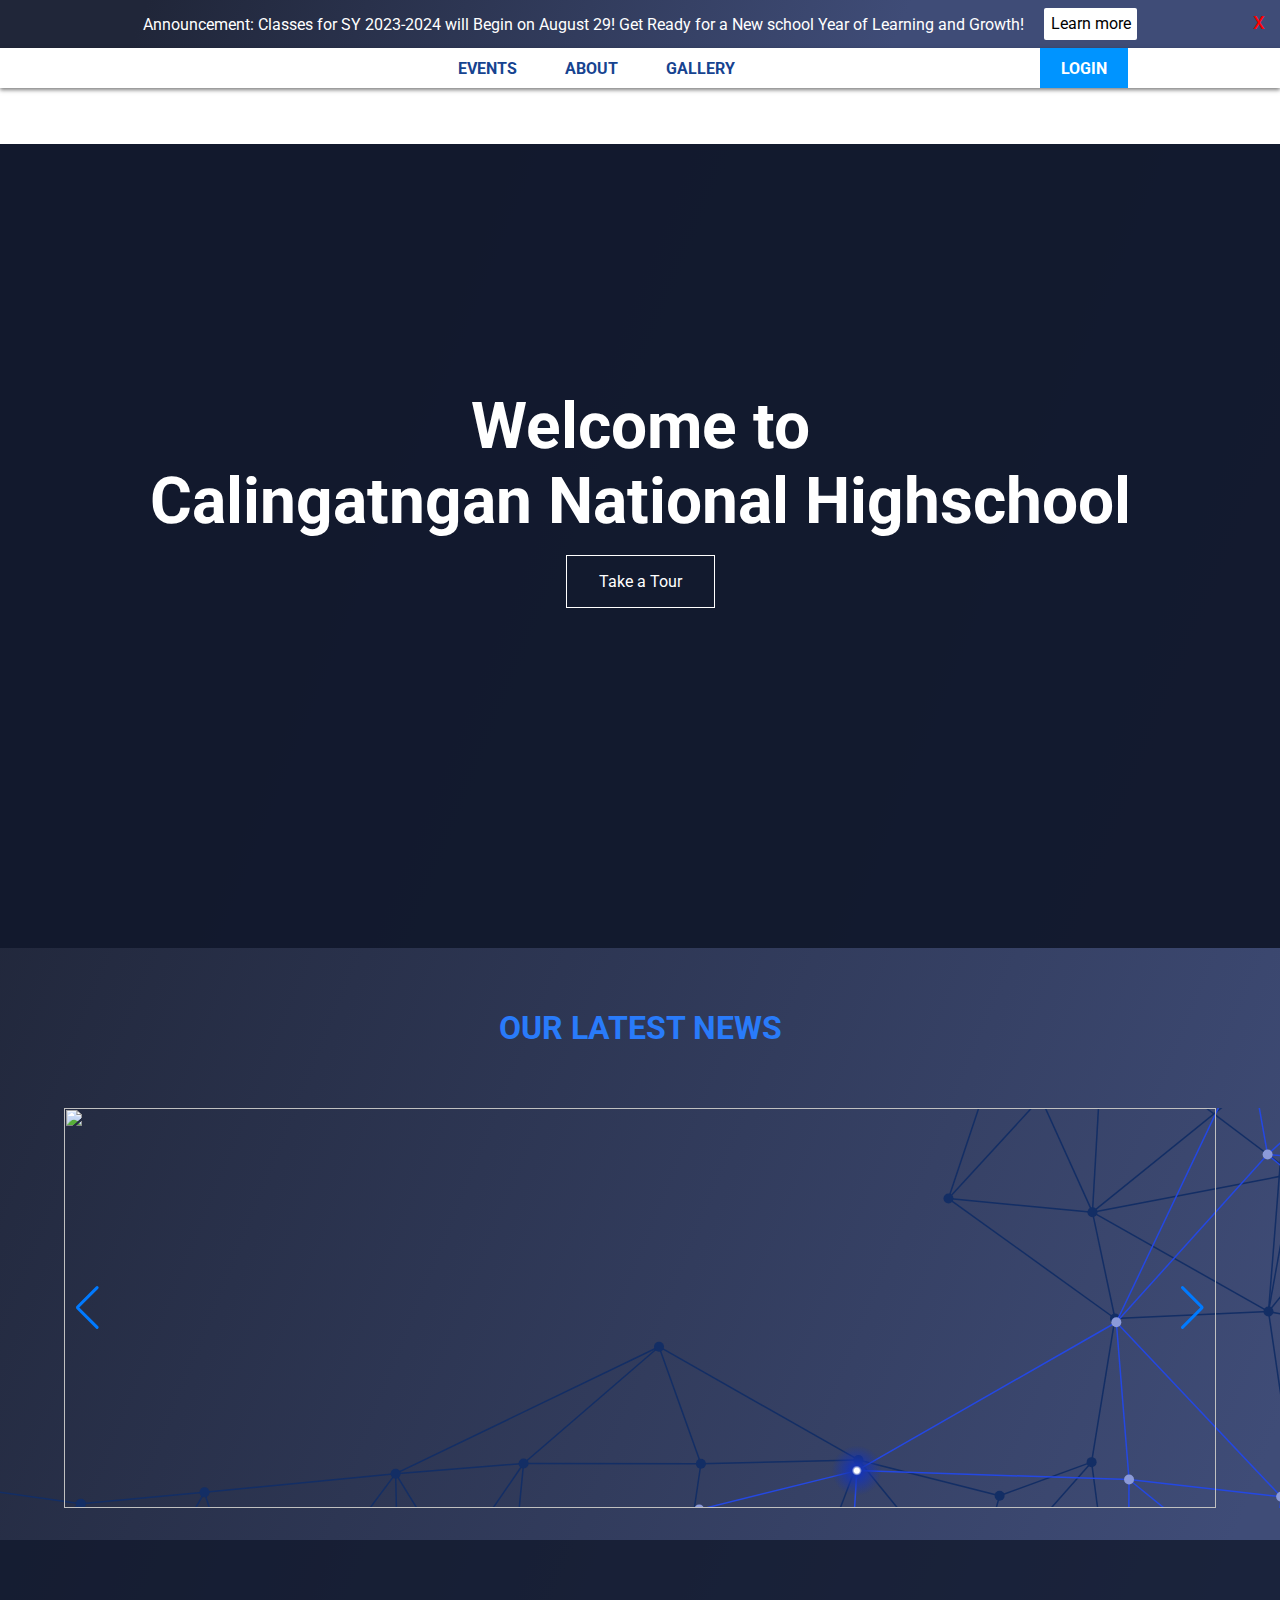
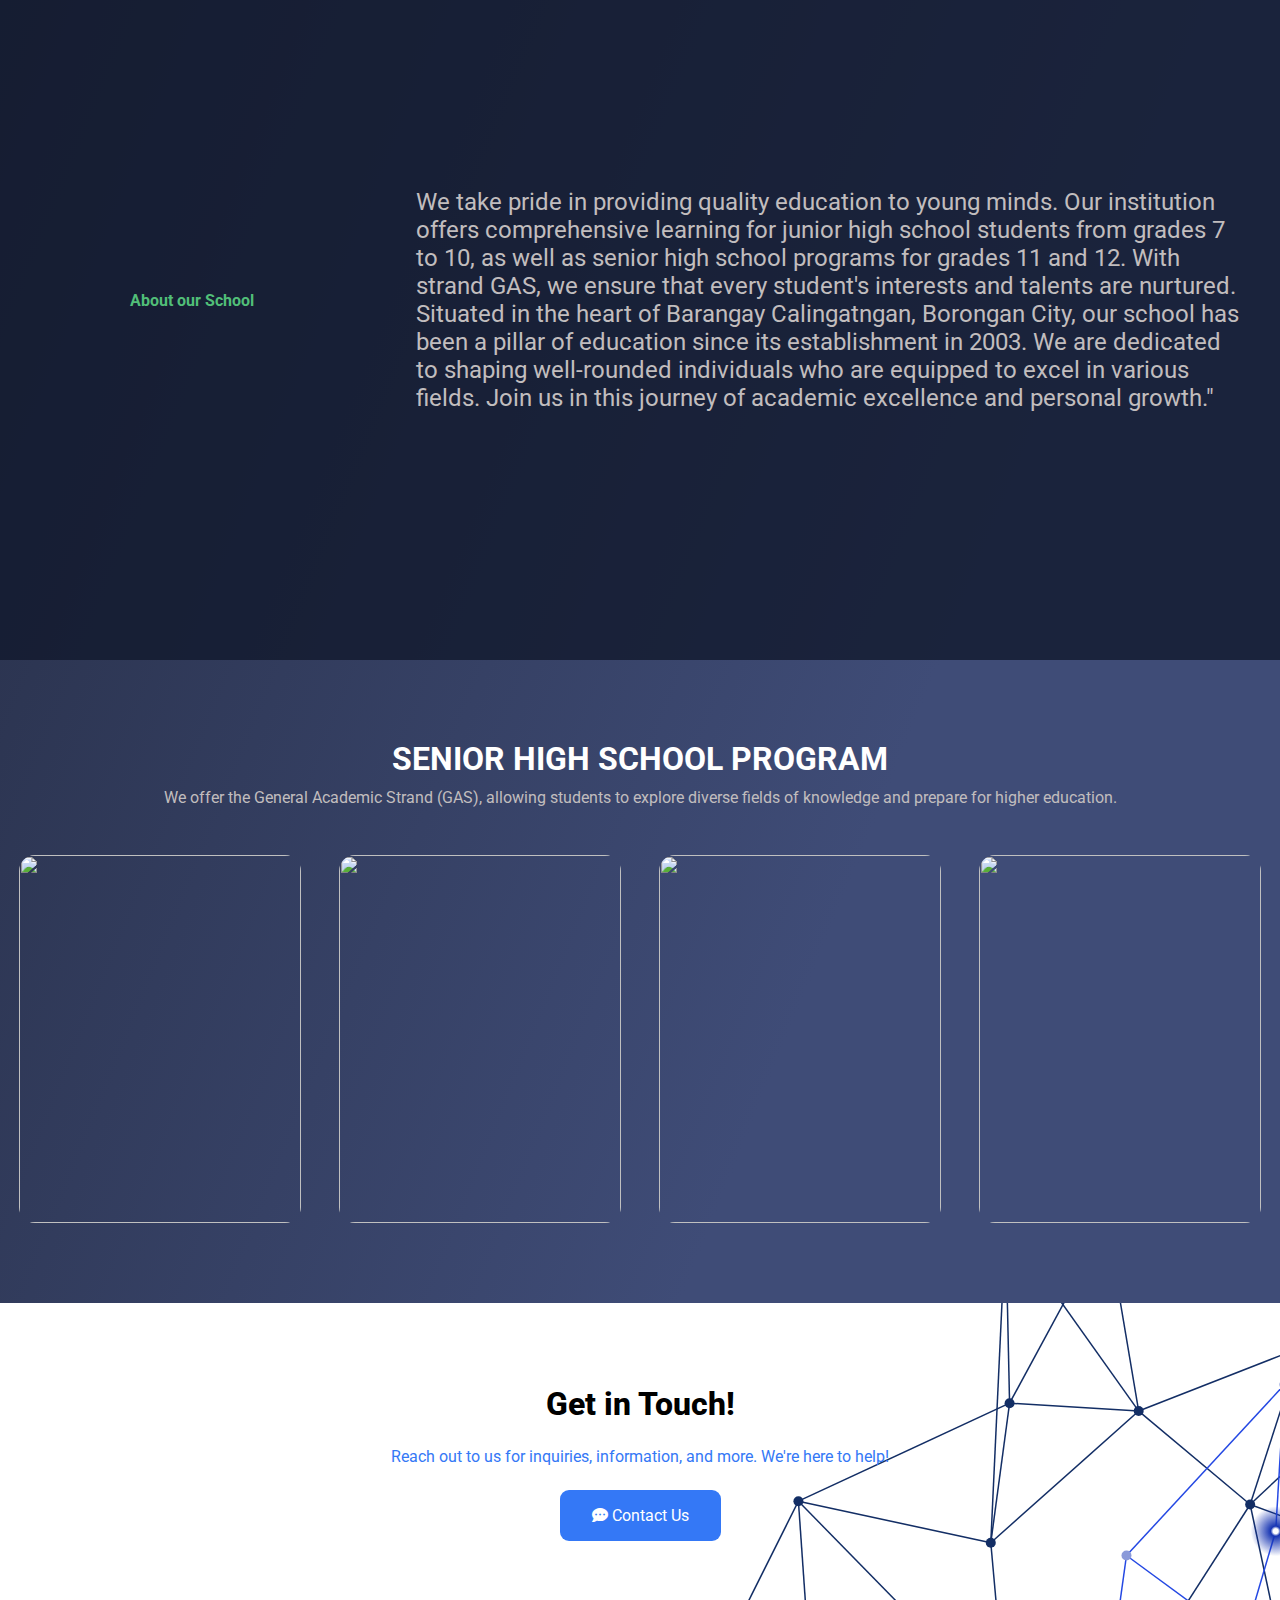
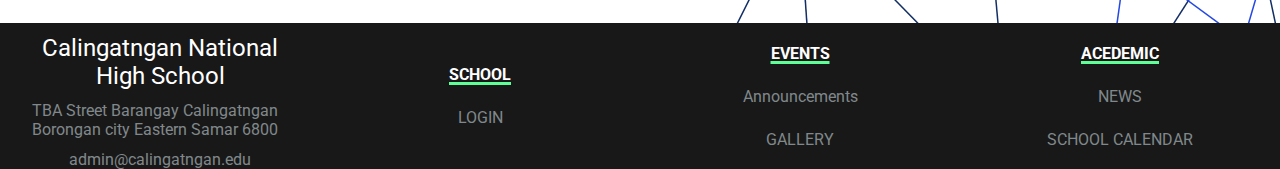
==== newhomepage.html @ d50c5468 "Add files via upload" ====
<!DOCTYPE html>
<html lang="en">
<head>
    <meta charset="UTF-8">
    <meta name="viewport" content="width=device-width, initial-scale=1.0">
    <link rel="stylesheet" href="https://cdnjs.cloudflare.com/ajax/libs/font-awesome/6.4.2/css/all.min.css">
    <link rel="stylesheet" href="newhomepage.css">
    <link rel="stylesheet"href="https://cdn.jsdelivr.net/npm/swiper@10/swiper-bundle.min.css"/>
    <title>Home</title>
</head>
<body>
    <!-- Messenger Chat Plugin Code -->
    <div id="fb-root"></div>

    <!-- Your Chat Plugin code -->
    <div id="fb-customer-chat" class="fb-customerchat">
    </div>

    <script>
      var chatbox = document.getElementById('fb-customer-chat');
      chatbox.setAttribute("page_id", "105243122638440");
      chatbox.setAttribute("attribution", "biz_inbox");
    </script>

    <!-- Your SDK code -->
    <script>
      window.fbAsyncInit = function() {
        FB.init({
          xfbml            : true,
          version          : 'v17.0'
        });
      };

      (function(d, s, id) {
        var js, fjs = d.getElementsByTagName(s)[0];
        if (d.getElementById(id)) return;
        js = d.createElement(s); js.id = id;
        js.src = 'https://connect.facebook.net/en_US/sdk/xfbml.customerchat.js';
        fjs.parentNode.insertBefore(js, fjs);
      }(document, 'script', 'facebook-jssdk'));
    </script>
    <div class="annoucement">
        <p><span>Announcement:</span> Classes for SY 2023-2024 will Begin on August 29! Get Ready for a New school Year of Learning and Growth! <a href="https://news.abs-cbn.com/news/08/03/23/classes-for-sy-2023-2024-to-begin-aug-29-deped#:~:text=ABS%2DCBN%20News,-Posted%20at%20Aug&text=MANILA%20%E2%80%94%20Classes%20in%20all%20public,Pursuant%20to%20Republic%20Act%20No." target="_blank">Learn more</a> <span class="closehead"><button>x</button></span></p>
    </div>
  <header>  
    <nav>
        <div class="logo"><img src="img/cnhslogo__1_-removebg-preview.png" alt=""></div>
        <div class="centerbtn">
            <a href="#">EVENTS</a>
            <a href="#">ABOUT</a>
            <a href="#">GALLERY</a>
        </div>
        <div class="user">
            <a href="#" class="login">LOGIN</a>
            
        </div>
    </nav>
  </header>


  <div class="body">
    <div class="front-page">
        <h1>Welcome to </h1>
        <h1>Calingatngan National Highschool</h1>
        <a href="#">Take a Tour</a>
    </div>
  </div>
  <div class="events-caption">
    <h1>OUR LATEST NEWS</h1>
  </div>
  
  <div class="events">
    <div class="swiper">
        <!-- Additional required wrapper -->
        <div class="swiper-wrapper">
          <!-- Slides -->
          <div class="swiper-slide"><img src="img/ann8.jpg" alt=""></div>
          <div class="swiper-slide"><img src="img/ann7.jpg" alt=""></div>
          <div class="swiper-slide"><img src="img/ann6.jpg" alt=""></div>
          <div class="swiper-slide"><img src="img/ann5.jpg" alt=""></div>
          <div class="swiper-slide"><img src="img/ann3.jpg" alt=""></div>
          <div class="swiper-slide"><img src="img/annoucements.jpg" alt=""></div>
          <div class="swiper-slide"><img src="img/ann.jpg" alt=""></div>
          <div class="swiper-slide"><img src="img/ann2.jpg" alt=""></div>
          <div class="swiper-slide"><img src="img/ann4.jpg" alt=""></div>
          ...
        </div>
        <!-- If we need pagination -->
        <div class="swiper-pagination"></div>
      
        <!-- If we need navigation buttons -->
        <div class="swiper-button-prev"></div>
        <div class="swiper-button-next"></div>
      
        <!-- If we need scrollbar -->
        <div class="swiper-scrollbar"></div>
      </div>
  </div>


  <div class="about-container">
   <div class="box">
    <div class="left-logo">
        <img src="img/cnhslogo__1_-removebg-preview.png" alt="">
        <p>About our School</p>
    </div>
    <div class="history">
        <p>
            We take pride in providing quality education to young minds. Our institution offers comprehensive learning for junior high school students from grades 7 to 10, as well as senior high school programs for grades 11 and 12. With  strand   GAS, we ensure that every student's interests and talents are nurtured.

Situated in the heart of Barangay Calingatngan, Borongan City, our school has been a pillar of education since its establishment in 2003. We are dedicated to shaping well-rounded individuals who are equipped to excel in various fields. Join us in this journey of academic excellence and personal growth."
        </p>
    </div>
   </div>
  </div>



<div class="strand">
    <h1>SENIOR HIGH SCHOOL PROGRAM</h1>
    <p> We offer the General Academic Strand (GAS), allowing students to explore diverse fields of knowledge and prepare for higher education.</p>
</div>

<div class="standpresentation">
  <div class="seniorhighPhoto"><img src="img/seniorhigh.jpg" alt=""></div>
  <div class="seniorhighPhoto"><img src="img/seniorhigh2.jpg" alt=""></div>
  <div class="seniorhighPhoto"><img src="img/seniorhigh3.jpg" alt=""></div>
  <div class="seniorhighPhoto"><img src="img/seniorhigh4.jpg" alt=""></div>

    
  
   


</div>


<div class="contact">
   
    <h1>Get in Touch!</h1>
    <p>Reach out to us for inquiries, information, and more. We're here to help!</p>
    <a href="https://www.facebook.com/profile.php?id=100063575124197" target="_blank"><span><i class="fa-solid fa-comment-dots"></i></span> Contact Us</a>
</div>
<footer>
    <div class="footerlogo">
        <img src="img/cnhslogo__1_-removebg-preview.png" alt="">
        <p class="schoolname">Calingatngan National High School</p>
        <p>TBA Street Barangay Calingatngan Borongan city Eastern Samar 6800</p>
        <p>admin@calingatngan.edu</p>
    </div>

    <div class="footercontent">
        <h4>SCHOOL</h4>
        <a href="#">LOGIN</a>
    
    </div>

    <div class="footercontent">
        <h4>EVENTS</h4>
        <a href="#">Announcements</a>
        <a href="#">GALLERY</a>
    </div>

    <div class="footercontent">
        <h4>ACEDEMIC</h4>
        <a href="#">NEWS</a>
        <a href="https://www.deped.gov.ph/wp-content/uploads/DO_s2023_022.pdf" target="_blank">SCHOOL CALENDAR</a>
    </div>

</footer>



  <script src="https://cdn.jsdelivr.net/npm/swiper@10/swiper-bundle.min.js"></script>

  <script src="js/newhomepage.js"></script>
</body>
</html>
---- newhomepage.css ----
@import url('https://fonts.googleapis.com/css2?family=Roboto&display=swap');

*{
    margin: 0;
    padding: 0;
    box-sizing: border-box;
    font-family: 'Roboto', sans-serif;

}
body{
    overflow-x: hidden;
    background-color: #297bfa;
    background: linear-gradient(112.1deg, rgb(32, 38, 57) 11.4%, rgb(63, 76, 119) 70.2%);

}
a{
    text-decoration: none;
    color: black;
}
.annoucement{
    text-align: center;
    background-color: rgb(17, 25, 45);
    color: white;
    height: 3rem;
    display: flex;
    justify-content: center;
    align-items: center;
    background: linear-gradient(112.1deg, rgb(32, 38, 57) 11.4%, rgb(63, 76, 119) 70.2%);
  position: relative;
  position: sticky;
  top: 0.1px;
  z-index: 2;

}
.closehead button{
    background-color: transparent;
    outline: none;
    color: red;
    text-align: end;
    position: absolute;
    right: 15px;
    font-size: 1.5rem;
    border: none;
    cursor: pointer;
    top: 7px;
}
.annoucement a{
    color: black;
    background-color: white;
    padding: 0.4rem 0.4rem;
    border-radius:2px;
    margin-left: 1rem;
    z-index: 1;
  
}
header{
    width: 100vw;
    height: 6rem;
   position: fixed;
   background-color: white;
   z-index: 2;
}
nav{
    display: flex;
    justify-content: space-around;
    align-items: center;
    width: 100vw;
    z-index: 31;
    box-shadow: 0 2px 4px 0 rgba(0,0,0,.5);

  
   

}
nav a{
    color: #164390;
    font-weight: bold;
   
    
}
nav a:hover{
    text-decoration: underline;
   
}

.centerbtn , .user{
    display: flex;
    gap: 3rem;
}
.user{
    display: flex;
    justify-content: center;
    align-items: center;
}
.login{
    background-color: #0094ff;
    color: white;
    width: 5.5rem;
    height: 2.5rem;
    display: flex;
    justify-content: center;
    align-items: center;
}
.logo img{
    width: 6rem;
}
.body{
    background-image: url(img/calibf.jpg);
    width: 100vw;
    height: 100vh;
    background-size: cover;
    background-position: center;
    background-repeat: no-repeat;
    background-color: rgb(17, 25, 45,0.8 );

}
.front-page a{
    color: white;
}
.front-page{
    color: white;
    width: 100%;
    height: 100%;
    display: flex;
    flex-direction: column;
    justify-content: center;
    align-items: center;
    font-size: 2rem;
    text-align: center;
    background-color: rgb(17, 25, 45,0.8 );
    
}
.front-page a{
    margin-top: 1rem;
    font-size: 1rem;
    border: 1px solid white;
    padding: 1rem 2rem;
}
.front-page a:hover{
    background-color: rgb(255, 255, 255);
    color: black;
    transition: 1s ease-in-out;
}
.events-caption{
    text-align: center;
    height: 10rem;
    display: flex;
    justify-content: center;
    align-items: center;
    color:#297bfa;

}
.events{
    background-image: url("data:image/svg+xml,%3csvg xmlns='http://www.w3.org/2000/svg' version='1.1' xmlns:xlink='http://www.w3.org/1999/xlink' xmlns:svgjs='http://svgjs.dev/svgjs' width='1440' height='560' preserveAspectRatio='none' viewBox='0 0 1440 560'%3e%3cg mask='url(%26quot%3b%23SvgjsMask1035%26quot%3b)' fill='none'%3e%3cpath d='M-104.69 369.4L-104.69 369.4' stroke='%23132e65' stroke-width='1.5'%3e%3c/path%3e%3cpath d='M-104.69 369.4L-79.22 493.88' stroke='%23132e65' stroke-width='1.5'%3e%3c/path%3e%3cpath d='M-104.69 369.4L80.88 395.7' stroke='%23132e65' stroke-width='1.5'%3e%3c/path%3e%3cpath d='M-104.69 369.4L57.88 519.84' stroke='%23132e65' stroke-width='1.5'%3e%3c/path%3e%3cpath d='M-79.22 493.88L-79.22 493.88' stroke='%23132e65' stroke-width='1.5'%3e%3c/path%3e%3cpath d='M-79.22 493.88L57.88 519.84' stroke='%23132e65' stroke-width='1.5'%3e%3c/path%3e%3cpath d='M-79.22 493.88L80.88 395.7' stroke='%23132e65' stroke-width='1.5'%3e%3c/path%3e%3cpath d='M-79.22 493.88L-49.22 686.54' stroke='%23132e65' stroke-width='1.5'%3e%3c/path%3e%3cpath d='M-79.22 493.88L49.03 655.51' stroke='%23132e65' stroke-width='1.5'%3e%3c/path%3e%3cpath d='M-49.22 686.54L-49.22 686.54' stroke='%23132e65' stroke-width='1.5'%3e%3c/path%3e%3cpath d='M-49.22 686.54L49.03 655.51' stroke='%23132e65' stroke-width='1.5'%3e%3c/path%3e%3cpath d='M80.88 395.7L80.88 395.7' stroke='%23132e65' stroke-width='1.5'%3e%3c/path%3e%3cpath d='M80.88 395.7L204.5 384.35' stroke='%23132e65' stroke-width='1.5'%3e%3c/path%3e%3cpath d='M80.88 395.7L57.88 519.84' stroke='%23132e65' stroke-width='1.5'%3e%3c/path%3e%3cpath d='M80.88 395.7L256.14 552.16' stroke='%23132e65' stroke-width='1.5'%3e%3c/path%3e%3cpath d='M57.88 519.84L57.88 519.84' stroke='%23132e65' stroke-width='1.5'%3e%3c/path%3e%3cpath d='M57.88 519.84L49.03 655.51' stroke='%23132e65' stroke-width='1.5'%3e%3c/path%3e%3cpath d='M57.88 519.84L-49.22 686.54' stroke='%23132e65' stroke-width='1.5'%3e%3c/path%3e%3cpath d='M49.03 655.51L49.03 655.51' stroke='%23132e65' stroke-width='1.5'%3e%3c/path%3e%3cpath d='M49.03 655.51L256.14 552.16' stroke='%23132e65' stroke-width='1.5'%3e%3c/path%3e%3cpath d='M49.03 655.51L80.88 395.7' stroke='%23132e65' stroke-width='1.5'%3e%3c/path%3e%3cpath d='M49.03 655.51L204.5 384.35' stroke='%23132e65' stroke-width='1.5'%3e%3c/path%3e%3cpath d='M204.5 384.35L204.5 384.35' stroke='%23132e65' stroke-width='1.5'%3e%3c/path%3e%3cpath d='M204.5 384.35L256.14 552.16' stroke='%23132e65' stroke-width='1.5'%3e%3c/path%3e%3cpath d='M204.5 384.35L395.63 365.67' stroke='%23132e65' stroke-width='1.5'%3e%3c/path%3e%3cpath d='M256.14 552.16L256.14 552.16' stroke='%23132e65' stroke-width='1.5'%3e%3c/path%3e%3cpath d='M256.14 552.16L399.56 536.02' stroke='%23132e65' stroke-width='1.5'%3e%3c/path%3e%3cpath d='M256.14 552.16L395.22 662.38' stroke='%23132e65' stroke-width='1.5'%3e%3c/path%3e%3cpath d='M256.14 552.16L57.88 519.84' stroke='%23132e65' stroke-width='1.5'%3e%3c/path%3e%3cpath d='M395.63 365.67L395.63 365.67' stroke='%23132e65' stroke-width='1.5'%3e%3c/path%3e%3cpath d='M395.63 365.67L523.57 355.54' stroke='%23132e65' stroke-width='1.5'%3e%3c/path%3e%3cpath d='M395.63 365.67L399.56 536.02' stroke='%23132e65' stroke-width='1.5'%3e%3c/path%3e%3cpath d='M395.63 365.67L505.19 543.62' stroke='%23132e65' stroke-width='1.5'%3e%3c/path%3e%3cpath d='M395.63 365.67L256.14 552.16' stroke='%23132e65' stroke-width='1.5'%3e%3c/path%3e%3cpath d='M395.63 365.67L659.01 238.72' stroke='%23132e65' stroke-width='1.5'%3e%3c/path%3e%3cpath d='M399.56 536.02L399.56 536.02' stroke='%23132e65' stroke-width='1.5'%3e%3c/path%3e%3cpath d='M399.56 536.02L505.19 543.62' stroke='%23132e65' stroke-width='1.5'%3e%3c/path%3e%3cpath d='M399.56 536.02L395.22 662.38' stroke='%23132e65' stroke-width='1.5'%3e%3c/path%3e%3cpath d='M395.22 662.38L395.22 662.38' stroke='%23132e65' stroke-width='1.5'%3e%3c/path%3e%3cpath d='M395.22 662.38L505.19 543.62' stroke='%23132e65' stroke-width='1.5'%3e%3c/path%3e%3cpath d='M395.22 662.38L555.92 684.65' stroke='%23132e65' stroke-width='1.5'%3e%3c/path%3e%3cpath d='M523.57 355.54L523.57 355.54' stroke='%23132e65' stroke-width='1.5'%3e%3c/path%3e%3cpath d='M523.57 355.54L700.89 355.76' stroke='%23132e65' stroke-width='1.5'%3e%3c/path%3e%3cpath d='M523.57 355.54L659.01 238.72' stroke='%23132e65' stroke-width='1.5'%3e%3c/path%3e%3cpath d='M523.57 355.54L505.19 543.62' stroke='%23132e65' stroke-width='1.5'%3e%3c/path%3e%3cpath d='M523.57 355.54L399.56 536.02' stroke='%23132e65' stroke-width='1.5'%3e%3c/path%3e%3cpath d='M505.19 543.62L505.19 543.62' stroke='%23132e65' stroke-width='1.5'%3e%3c/path%3e%3cpath d='M505.19 543.62L555.92 684.65' stroke='%23132e65' stroke-width='1.5'%3e%3c/path%3e%3cpath d='M555.92 684.65L555.92 684.65' stroke='%23132e65' stroke-width='1.5'%3e%3c/path%3e%3cpath d='M555.92 684.65L656.5 662.33' stroke='%23132e65' stroke-width='1.5'%3e%3c/path%3e%3cpath d='M659.01 238.72L659.01 238.72' stroke='%23132e65' stroke-width='1.5'%3e%3c/path%3e%3cpath d='M659.01 238.72L700.89 355.76' stroke='%23132e65' stroke-width='1.5'%3e%3c/path%3e%3cpath d='M659.01 238.72L858.44 351.92' stroke='%23132e65' stroke-width='1.5'%3e%3c/path%3e%3cpath d='M700.89 355.76L700.89 355.76' stroke='%23132e65' stroke-width='1.5'%3e%3c/path%3e%3cpath d='M700.89 355.76L858.44 351.92' stroke='%23132e65' stroke-width='1.5'%3e%3c/path%3e%3cpath d='M700.89 355.76L674.5 534.44' stroke='%23132e65' stroke-width='1.5'%3e%3c/path%3e%3cpath d='M674.5 534.44L674.5 534.44' stroke='%23132e65' stroke-width='1.5'%3e%3c/path%3e%3cpath d='M674.5 534.44L791.27 530.13' stroke='%23132e65' stroke-width='1.5'%3e%3c/path%3e%3cpath d='M674.5 534.44L656.5 662.33' stroke='%23132e65' stroke-width='1.5'%3e%3c/path%3e%3cpath d='M674.5 534.44L505.19 543.62' stroke='%23132e65' stroke-width='1.5'%3e%3c/path%3e%3cpath d='M674.5 534.44L555.92 684.65' stroke='%23132e65' stroke-width='1.5'%3e%3c/path%3e%3cpath d='M656.5 662.33L656.5 662.33' stroke='%23132e65' stroke-width='1.5'%3e%3c/path%3e%3cpath d='M656.5 662.33L815.44 664.19' stroke='%23132e65' stroke-width='1.5'%3e%3c/path%3e%3cpath d='M656.5 662.33L791.27 530.13' stroke='%23132e65' stroke-width='1.5'%3e%3c/path%3e%3cpath d='M656.5 662.33L505.19 543.62' stroke='%23132e65' stroke-width='1.5'%3e%3c/path%3e%3cpath d='M858.44 351.92L858.44 351.92' stroke='%23132e65' stroke-width='1.5'%3e%3c/path%3e%3cpath d='M858.44 351.92L999.6 387.73' stroke='%23132e65' stroke-width='1.5'%3e%3c/path%3e%3cpath d='M791.27 530.13L791.27 530.13' stroke='%23132e65' stroke-width='1.5'%3e%3c/path%3e%3cpath d='M791.27 530.13L815.44 664.19' stroke='%23132e65' stroke-width='1.5'%3e%3c/path%3e%3cpath d='M791.27 530.13L971.18 490.55' stroke='%23132e65' stroke-width='1.5'%3e%3c/path%3e%3cpath d='M791.27 530.13L858.44 351.92' stroke='%23132e65' stroke-width='1.5'%3e%3c/path%3e%3cpath d='M815.44 664.19L815.44 664.19' stroke='%23132e65' stroke-width='1.5'%3e%3c/path%3e%3cpath d='M815.44 664.19L967.75 666.3' stroke='%23132e65' stroke-width='1.5'%3e%3c/path%3e%3cpath d='M815.44 664.19L674.5 534.44' stroke='%23132e65' stroke-width='1.5'%3e%3c/path%3e%3cpath d='M1007.05 -84.62L1007.05 -84.62' stroke='%23132e65' stroke-width='1.5'%3e%3c/path%3e%3cpath d='M1007.05 -84.62L1102.99 -77.77' stroke='%23132e65' stroke-width='1.5'%3e%3c/path%3e%3cpath d='M1007.05 -84.62L948.49 90.56' stroke='%23132e65' stroke-width='1.5'%3e%3c/path%3e%3cpath d='M948.49 90.56L948.49 90.56' stroke='%23132e65' stroke-width='1.5'%3e%3c/path%3e%3cpath d='M948.49 90.56L1092.45 104.18' stroke='%23132e65' stroke-width='1.5'%3e%3c/path%3e%3cpath d='M948.49 90.56L1115 210.49' stroke='%23132e65' stroke-width='1.5'%3e%3c/path%3e%3cpath d='M999.6 387.73L999.6 387.73' stroke='%23132e65' stroke-width='1.5'%3e%3c/path%3e%3cpath d='M999.6 387.73L1091.59 354.16' stroke='%23132e65' stroke-width='1.5'%3e%3c/path%3e%3cpath d='M999.6 387.73L971.18 490.55' stroke='%23132e65' stroke-width='1.5'%3e%3c/path%3e%3cpath d='M971.18 490.55L971.18 490.55' stroke='%23132e65' stroke-width='1.5'%3e%3c/path%3e%3cpath d='M971.18 490.55L1112.57 513.26' stroke='%23132e65' stroke-width='1.5'%3e%3c/path%3e%3cpath d='M971.18 490.55L967.75 666.3' stroke='%23132e65' stroke-width='1.5'%3e%3c/path%3e%3cpath d='M971.18 490.55L858.44 351.92' stroke='%23132e65' stroke-width='1.5'%3e%3c/path%3e%3cpath d='M971.18 490.55L1091.59 354.16' stroke='%23132e65' stroke-width='1.5'%3e%3c/path%3e%3cpath d='M967.75 666.3L967.75 666.3' stroke='%23132e65' stroke-width='1.5'%3e%3c/path%3e%3cpath d='M967.75 666.3L1117.51 686.53' stroke='%23132e65' stroke-width='1.5'%3e%3c/path%3e%3cpath d='M967.75 666.3L1112.57 513.26' stroke='%23132e65' stroke-width='1.5'%3e%3c/path%3e%3cpath d='M1102.99 -77.77L1102.99 -77.77' stroke='%23132e65' stroke-width='1.5'%3e%3c/path%3e%3cpath d='M1102.99 -77.77L1092.45 104.18' stroke='%23132e65' stroke-width='1.5'%3e%3c/path%3e%3cpath d='M1102.99 -77.77L1289.03 -54.85' stroke='%23132e65' stroke-width='1.5'%3e%3c/path%3e%3cpath d='M1102.99 -77.77L948.49 90.56' stroke='%23132e65' stroke-width='1.5'%3e%3c/path%3e%3cpath d='M1102.99 -77.77L1293.47 65.81' stroke='%23132e65' stroke-width='1.5'%3e%3c/path%3e%3cpath d='M1092.45 104.18L1092.45 104.18' stroke='%23132e65' stroke-width='1.5'%3e%3c/path%3e%3cpath d='M1092.45 104.18L1115 210.49' stroke='%23132e65' stroke-width='1.5'%3e%3c/path%3e%3cpath d='M1092.45 104.18L1268.5 203.58' stroke='%23132e65' stroke-width='1.5'%3e%3c/path%3e%3cpath d='M1092.45 104.18L1293.47 65.81' stroke='%23132e65' stroke-width='1.5'%3e%3c/path%3e%3cpath d='M1092.45 104.18L1007.05 -84.62' stroke='%23132e65' stroke-width='1.5'%3e%3c/path%3e%3cpath d='M1115 210.49L1115 210.49' stroke='%23132e65' stroke-width='1.5'%3e%3c/path%3e%3cpath d='M1115 210.49L1091.59 354.16' stroke='%23132e65' stroke-width='1.5'%3e%3c/path%3e%3cpath d='M1115 210.49L1268.5 203.58' stroke='%23132e65' stroke-width='1.5'%3e%3c/path%3e%3cpath d='M1091.59 354.16L1091.59 354.16' stroke='%23132e65' stroke-width='1.5'%3e%3c/path%3e%3cpath d='M1112.57 513.26L1112.57 513.26' stroke='%23132e65' stroke-width='1.5'%3e%3c/path%3e%3cpath d='M1112.57 513.26L1091.59 354.16' stroke='%23132e65' stroke-width='1.5'%3e%3c/path%3e%3cpath d='M1117.51 686.53L1117.51 686.53' stroke='%23132e65' stroke-width='1.5'%3e%3c/path%3e%3cpath d='M1117.51 686.53L1112.57 513.26' stroke='%23132e65' stroke-width='1.5'%3e%3c/path%3e%3cpath d='M1117.51 686.53L1301.99 707.55' stroke='%23132e65' stroke-width='1.5'%3e%3c/path%3e%3cpath d='M1289.03 -54.85L1289.03 -54.85' stroke='%23132e65' stroke-width='1.5'%3e%3c/path%3e%3cpath d='M1289.03 -54.85L1293.47 65.81' stroke='%23132e65' stroke-width='1.5'%3e%3c/path%3e%3cpath d='M1289.03 -54.85L1433.41 -89.98' stroke='%23132e65' stroke-width='1.5'%3e%3c/path%3e%3cpath d='M1289.03 -54.85L1387.86 56.72' stroke='%23132e65' stroke-width='1.5'%3e%3c/path%3e%3cpath d='M1289.03 -54.85L1092.45 104.18' stroke='%23132e65' stroke-width='1.5'%3e%3c/path%3e%3cpath d='M1289.03 -54.85L1268.5 203.58' stroke='%23132e65' stroke-width='1.5'%3e%3c/path%3e%3cpath d='M1293.47 65.81L1293.47 65.81' stroke='%23132e65' stroke-width='1.5'%3e%3c/path%3e%3cpath d='M1293.47 65.81L1387.86 56.72' stroke='%23132e65' stroke-width='1.5'%3e%3c/path%3e%3cpath d='M1293.47 65.81L1268.5 203.58' stroke='%23132e65' stroke-width='1.5'%3e%3c/path%3e%3cpath d='M1293.47 65.81L1433.41 -89.98' stroke='%23132e65' stroke-width='1.5'%3e%3c/path%3e%3cpath d='M1293.47 65.81L1440.15 236.65' stroke='%23132e65' stroke-width='1.5'%3e%3c/path%3e%3cpath d='M1268.5 203.58L1268.5 203.58' stroke='%23132e65' stroke-width='1.5'%3e%3c/path%3e%3cpath d='M1268.5 203.58L1440.15 236.65' stroke='%23132e65' stroke-width='1.5'%3e%3c/path%3e%3cpath d='M1268.5 203.58L1387.86 56.72' stroke='%23132e65' stroke-width='1.5'%3e%3c/path%3e%3cpath d='M1296.4 392.7L1296.4 392.7' stroke='%23132e65' stroke-width='1.5'%3e%3c/path%3e%3cpath d='M1296.4 392.7L1302.51 519.05' stroke='%23132e65' stroke-width='1.5'%3e%3c/path%3e%3cpath d='M1296.4 392.7L1455.08 371.55' stroke='%23132e65' stroke-width='1.5'%3e%3c/path%3e%3cpath d='M1296.4 392.7L1268.5 203.58' stroke='%23132e65' stroke-width='1.5'%3e%3c/path%3e%3cpath d='M1302.51 519.05L1302.51 519.05' stroke='%23132e65' stroke-width='1.5'%3e%3c/path%3e%3cpath d='M1302.51 519.05L1301.99 707.55' stroke='%23132e65' stroke-width='1.5'%3e%3c/path%3e%3cpath d='M1302.51 519.05L1112.57 513.26' stroke='%23132e65' stroke-width='1.5'%3e%3c/path%3e%3cpath d='M1302.51 519.05L1455.08 371.55' stroke='%23132e65' stroke-width='1.5'%3e%3c/path%3e%3cpath d='M1302.51 519.05L1429.14 691.69' stroke='%23132e65' stroke-width='1.5'%3e%3c/path%3e%3cpath d='M1301.99 707.55L1301.99 707.55' stroke='%23132e65' stroke-width='1.5'%3e%3c/path%3e%3cpath d='M1301.99 707.55L1429.14 691.69' stroke='%23132e65' stroke-width='1.5'%3e%3c/path%3e%3cpath d='M1301.99 707.55L1556.78 685.92' stroke='%23132e65' stroke-width='1.5'%3e%3c/path%3e%3cpath d='M1301.99 707.55L1112.57 513.26' stroke='%23132e65' stroke-width='1.5'%3e%3c/path%3e%3cpath d='M1301.99 707.55L1296.4 392.7' stroke='%23132e65' stroke-width='1.5'%3e%3c/path%3e%3cpath d='M1433.41 -89.98L1433.41 -89.98' stroke='%23132e65' stroke-width='1.5'%3e%3c/path%3e%3cpath d='M1433.41 -89.98L1387.86 56.72' stroke='%23132e65' stroke-width='1.5'%3e%3c/path%3e%3cpath d='M1387.86 56.72L1387.86 56.72' stroke='%23132e65' stroke-width='1.5'%3e%3c/path%3e%3cpath d='M1387.86 56.72L1539.94 102.74' stroke='%23132e65' stroke-width='1.5'%3e%3c/path%3e%3cpath d='M1440.15 236.65L1440.15 236.65' stroke='%23132e65' stroke-width='1.5'%3e%3c/path%3e%3cpath d='M1440.15 236.65L1455.08 371.55' stroke='%23132e65' stroke-width='1.5'%3e%3c/path%3e%3cpath d='M1440.15 236.65L1597.46 242.14' stroke='%23132e65' stroke-width='1.5'%3e%3c/path%3e%3cpath d='M1440.15 236.65L1554.29 349.98' stroke='%23132e65' stroke-width='1.5'%3e%3c/path%3e%3cpath d='M1440.15 236.65L1539.94 102.74' stroke='%23132e65' stroke-width='1.5'%3e%3c/path%3e%3cpath d='M1440.15 236.65L1387.86 56.72' stroke='%23132e65' stroke-width='1.5'%3e%3c/path%3e%3cpath d='M1455.08 371.55L1455.08 371.55' stroke='%23132e65' stroke-width='1.5'%3e%3c/path%3e%3cpath d='M1455.08 371.55L1554.29 349.98' stroke='%23132e65' stroke-width='1.5'%3e%3c/path%3e%3cpath d='M1455.08 371.55L1597.46 242.14' stroke='%23132e65' stroke-width='1.5'%3e%3c/path%3e%3cpath d='M1455.08 371.55L1611.34 549.85' stroke='%23132e65' stroke-width='1.5'%3e%3c/path%3e%3cpath d='M1429.14 691.69L1429.14 691.69' stroke='%23132e65' stroke-width='1.5'%3e%3c/path%3e%3cpath d='M1429.14 691.69L1556.78 685.92' stroke='%23132e65' stroke-width='1.5'%3e%3c/path%3e%3cpath d='M1429.14 691.69L1611.34 549.85' stroke='%23132e65' stroke-width='1.5'%3e%3c/path%3e%3cpath d='M1429.14 691.69L1117.51 686.53' stroke='%23132e65' stroke-width='1.5'%3e%3c/path%3e%3cpath d='M1609.93 -91.29L1609.93 -91.29' stroke='%23132e65' stroke-width='1.5'%3e%3c/path%3e%3cpath d='M1609.93 -91.29L1433.41 -89.98' stroke='%23132e65' stroke-width='1.5'%3e%3c/path%3e%3cpath d='M1609.93 -91.29L1539.94 102.74' stroke='%23132e65' stroke-width='1.5'%3e%3c/path%3e%3cpath d='M1609.93 -91.29L1387.86 56.72' stroke='%23132e65' stroke-width='1.5'%3e%3c/path%3e%3cpath d='M1539.94 102.74L1539.94 102.74' stroke='%23132e65' stroke-width='1.5'%3e%3c/path%3e%3cpath d='M1539.94 102.74L1597.46 242.14' stroke='%23132e65' stroke-width='1.5'%3e%3c/path%3e%3cpath d='M1597.46 242.14L1597.46 242.14' stroke='%23132e65' stroke-width='1.5'%3e%3c/path%3e%3cpath d='M1597.46 242.14L1554.29 349.98' stroke='%23132e65' stroke-width='1.5'%3e%3c/path%3e%3cpath d='M1554.29 349.98L1554.29 349.98' stroke='%23132e65' stroke-width='1.5'%3e%3c/path%3e%3cpath d='M1554.29 349.98L1611.34 549.85' stroke='%23132e65' stroke-width='1.5'%3e%3c/path%3e%3cpath d='M1611.34 549.85L1611.34 549.85' stroke='%23132e65' stroke-width='1.5'%3e%3c/path%3e%3cpath d='M1611.34 549.85L1556.78 685.92' stroke='%23132e65' stroke-width='1.5'%3e%3c/path%3e%3cpath d='M1556.78 685.92L1556.78 685.92' stroke='%23132e65' stroke-width='1.5'%3e%3c/path%3e%3ccircle r='5' cx='-104.69' cy='369.4' fill='%23132e65'%3e%3c/circle%3e%3ccircle r='5' cx='-79.22' cy='493.88' fill='%23132e65'%3e%3c/circle%3e%3ccircle r='5' cx='-49.22' cy='686.54' fill='%23132e65'%3e%3c/circle%3e%3ccircle r='5' cx='80.88' cy='395.7' fill='%23132e65'%3e%3c/circle%3e%3ccircle r='5' cx='57.88' cy='519.84' fill='%23132e65'%3e%3c/circle%3e%3ccircle r='5' cx='49.03' cy='655.51' fill='%23132e65'%3e%3c/circle%3e%3ccircle r='5' cx='204.5' cy='384.35' fill='%23132e65'%3e%3c/circle%3e%3ccircle r='5' cx='256.14' cy='552.16' fill='%23132e65'%3e%3c/circle%3e%3ccircle r='5' cx='395.63' cy='365.67' fill='%23132e65'%3e%3c/circle%3e%3ccircle r='5' cx='399.56' cy='536.02' fill='%23132e65'%3e%3c/circle%3e%3ccircle r='5' cx='395.22' cy='662.38' fill='%23132e65'%3e%3c/circle%3e%3ccircle r='5' cx='523.57' cy='355.54' fill='%23132e65'%3e%3c/circle%3e%3ccircle r='5' cx='505.19' cy='543.62' fill='%23132e65'%3e%3c/circle%3e%3ccircle r='5' cx='555.92' cy='684.65' fill='%23132e65'%3e%3c/circle%3e%3ccircle r='5' cx='659.01' cy='238.72' fill='%23132e65'%3e%3c/circle%3e%3ccircle r='5' cx='700.89' cy='355.76' fill='%23132e65'%3e%3c/circle%3e%3ccircle r='5' cx='674.5' cy='534.44' fill='%23132e65'%3e%3c/circle%3e%3ccircle r='5' cx='656.5' cy='662.33' fill='%23132e65'%3e%3c/circle%3e%3ccircle r='5' cx='858.44' cy='351.92' fill='%23132e65'%3e%3c/circle%3e%3ccircle r='5' cx='791.27' cy='530.13' fill='%23132e65'%3e%3c/circle%3e%3ccircle r='5' cx='815.44' cy='664.19' fill='%23132e65'%3e%3c/circle%3e%3ccircle r='5' cx='1007.05' cy='-84.62' fill='%23132e65'%3e%3c/circle%3e%3ccircle r='5' cx='948.49' cy='90.56' fill='%23132e65'%3e%3c/circle%3e%3ccircle r='5' cx='999.6' cy='387.73' fill='%23132e65'%3e%3c/circle%3e%3ccircle r='5' cx='971.18' cy='490.55' fill='%23132e65'%3e%3c/circle%3e%3ccircle r='5' cx='967.75' cy='666.3' fill='%23132e65'%3e%3c/circle%3e%3ccircle r='5' cx='1102.99' cy='-77.77' fill='%23132e65'%3e%3c/circle%3e%3ccircle r='5' cx='1092.45' cy='104.18' fill='%23132e65'%3e%3c/circle%3e%3ccircle r='5' cx='1115' cy='210.49' fill='%23132e65'%3e%3c/circle%3e%3ccircle r='5' cx='1091.59' cy='354.16' fill='%23132e65'%3e%3c/circle%3e%3ccircle r='5' cx='1112.57' cy='513.26' fill='%23132e65'%3e%3c/circle%3e%3ccircle r='5' cx='1117.51' cy='686.53' fill='%23132e65'%3e%3c/circle%3e%3ccircle r='5' cx='1289.03' cy='-54.85' fill='%23132e65'%3e%3c/circle%3e%3ccircle r='5' cx='1293.47' cy='65.81' fill='%23132e65'%3e%3c/circle%3e%3ccircle r='5' cx='1268.5' cy='203.58' fill='%23132e65'%3e%3c/circle%3e%3ccircle r='5' cx='1296.4' cy='392.7' fill='%23132e65'%3e%3c/circle%3e%3ccircle r='5' cx='1302.51' cy='519.05' fill='%23132e65'%3e%3c/circle%3e%3ccircle r='5' cx='1301.99' cy='707.55' fill='%23132e65'%3e%3c/circle%3e%3ccircle r='5' cx='1433.41' cy='-89.98' fill='%23132e65'%3e%3c/circle%3e%3ccircle r='5' cx='1387.86' cy='56.72' fill='%23132e65'%3e%3c/circle%3e%3ccircle r='5' cx='1440.15' cy='236.65' fill='%23132e65'%3e%3c/circle%3e%3ccircle r='5' cx='1455.08' cy='371.55' fill='%23132e65'%3e%3c/circle%3e%3ccircle r='5' cx='1429.14' cy='691.69' fill='%23132e65'%3e%3c/circle%3e%3ccircle r='5' cx='1609.93' cy='-91.29' fill='%23132e65'%3e%3c/circle%3e%3ccircle r='5' cx='1539.94' cy='102.74' fill='%23132e65'%3e%3c/circle%3e%3ccircle r='5' cx='1597.46' cy='242.14' fill='%23132e65'%3e%3c/circle%3e%3ccircle r='5' cx='1554.29' cy='349.98' fill='%23132e65'%3e%3c/circle%3e%3ccircle r='5' cx='1611.34' cy='549.85' fill='%23132e65'%3e%3c/circle%3e%3ccircle r='5' cx='1556.78' cy='685.92' fill='%23132e65'%3e%3c/circle%3e%3cpath d='M523.06 552.66L523.06 552.66' stroke='hsl(228.5%2c 77.2%25%2c 51.5%25)' stroke-width='1.5'%3e%3c/path%3e%3cpath d='M523.06 552.66L535.07 694.08' stroke='hsl(228.5%2c 77.2%25%2c 51.5%25)' stroke-width='1.5'%3e%3c/path%3e%3cpath d='M523.06 552.66L363.33 538.46' stroke='hsl(228.5%2c 77.2%25%2c 51.5%25)' stroke-width='1.5'%3e%3c/path%3e%3cpath d='M523.06 552.66L397.16 664.12' stroke='hsl(228.5%2c 77.2%25%2c 51.5%25)' stroke-width='1.5'%3e%3c/path%3e%3cpath d='M856.84 362.61L856.84 362.61' stroke='hsl(228.5%2c 77.2%25%2c 51.5%25)' stroke-width='1.5'%3e%3c/path%3e%3cpath d='M856.84 362.61L847.32 520.26' stroke='hsl(228.5%2c 77.2%25%2c 51.5%25)' stroke-width='1.5'%3e%3c/path%3e%3cpath d='M856.84 362.61L699.2 401.61' stroke='hsl(228.5%2c 77.2%25%2c 51.5%25)' stroke-width='1.5'%3e%3c/path%3e%3cpath d='M856.84 362.61L1129.05 371.51' stroke='hsl(228.5%2c 77.2%25%2c 51.5%25)' stroke-width='1.5'%3e%3c/path%3e%3cpath d='M856.84 362.61L1116.33 214.24' stroke='hsl(228.5%2c 77.2%25%2c 51.5%25)' stroke-width='1.5'%3e%3c/path%3e%3cpath d='M844.84 668.96L844.84 668.96' stroke='hsl(228.5%2c 77.2%25%2c 51.5%25)' stroke-width='1.5'%3e%3c/path%3e%3cpath d='M844.84 668.96L963.27 699.66' stroke='hsl(228.5%2c 77.2%25%2c 51.5%25)' stroke-width='1.5'%3e%3c/path%3e%3cpath d='M844.84 668.96L698.16 667.76' stroke='hsl(228.5%2c 77.2%25%2c 51.5%25)' stroke-width='1.5'%3e%3c/path%3e%3cpath d='M844.84 668.96L847.32 520.26' stroke='hsl(228.5%2c 77.2%25%2c 51.5%25)' stroke-width='1.5'%3e%3c/path%3e%3cpath d='M844.84 668.96L1096.63 656.8' stroke='hsl(228.5%2c 77.2%25%2c 51.5%25)' stroke-width='1.5'%3e%3c/path%3e%3cpath d='M844.84 668.96L699.2 401.61' stroke='hsl(228.5%2c 77.2%25%2c 51.5%25)' stroke-width='1.5'%3e%3c/path%3e%3cpath d='M1271.51 487.51L1271.51 487.51' stroke='hsl(228.5%2c 77.2%25%2c 51.5%25)' stroke-width='1.5'%3e%3c/path%3e%3cpath d='M1271.51 487.51L1281.13 388.71' stroke='hsl(228.5%2c 77.2%25%2c 51.5%25)' stroke-width='1.5'%3e%3c/path%3e%3cpath d='M1271.51 487.51L1127.98 523.59' stroke='hsl(228.5%2c 77.2%25%2c 51.5%25)' stroke-width='1.5'%3e%3c/path%3e%3cpath d='M1271.51 487.51L1424.27 403.1' stroke='hsl(228.5%2c 77.2%25%2c 51.5%25)' stroke-width='1.5'%3e%3c/path%3e%3cpath d='M1271.51 487.51L1275.32 666.36' stroke='hsl(228.5%2c 77.2%25%2c 51.5%25)' stroke-width='1.5'%3e%3c/path%3e%3cpath d='M1271.51 487.51L1129.05 371.51' stroke='hsl(228.5%2c 77.2%25%2c 51.5%25)' stroke-width='1.5'%3e%3c/path%3e%3cpath d='M1271.51 487.51L1096.63 656.8' stroke='hsl(228.5%2c 77.2%25%2c 51.5%25)' stroke-width='1.5'%3e%3c/path%3e%3cpath d='M1424.27 403.1L1424.27 403.1' stroke='hsl(228.5%2c 77.2%25%2c 51.5%25)' stroke-width='1.5'%3e%3c/path%3e%3cpath d='M1424.27 403.1L1281.13 388.71' stroke='hsl(228.5%2c 77.2%25%2c 51.5%25)' stroke-width='1.5'%3e%3c/path%3e%3cpath d='M1609.9 -65.16L1609.9 -65.16' stroke='hsl(228.5%2c 77.2%25%2c 51.5%25)' stroke-width='1.5'%3e%3c/path%3e%3cpath d='M1609.9 -65.16L1570.74 46.25' stroke='hsl(228.5%2c 77.2%25%2c 51.5%25)' stroke-width='1.5'%3e%3c/path%3e%3cpath d='M1609.9 -65.16L1394.16 -69.38' stroke='hsl(228.5%2c 77.2%25%2c 51.5%25)' stroke-width='1.5'%3e%3c/path%3e%3cpath d='M1609.9 -65.16L1403.23 55.73' stroke='hsl(228.5%2c 77.2%25%2c 51.5%25)' stroke-width='1.5'%3e%3c/path%3e%3cpath d='M1609.9 -65.16L1461.82 208.23' stroke='hsl(228.5%2c 77.2%25%2c 51.5%25)' stroke-width='1.5'%3e%3c/path%3e%3cpath d='M1570.74 46.25L1570.74 46.25' stroke='hsl(228.5%2c 77.2%25%2c 51.5%25)' stroke-width='1.5'%3e%3c/path%3e%3cpath d='M1570.74 46.25L1403.23 55.73' stroke='hsl(228.5%2c 77.2%25%2c 51.5%25)' stroke-width='1.5'%3e%3c/path%3e%3cpath d='M1570.74 46.25L1461.82 208.23' stroke='hsl(228.5%2c 77.2%25%2c 51.5%25)' stroke-width='1.5'%3e%3c/path%3e%3cpath d='M1570.74 46.25L1394.16 -69.38' stroke='hsl(228.5%2c 77.2%25%2c 51.5%25)' stroke-width='1.5'%3e%3c/path%3e%3cpath d='M1570.74 46.25L1599.5 256.31' stroke='hsl(228.5%2c 77.2%25%2c 51.5%25)' stroke-width='1.5'%3e%3c/path%3e%3cpath d='M1563.36 559.39L1563.36 559.39' stroke='hsl(228.5%2c 77.2%25%2c 51.5%25)' stroke-width='1.5'%3e%3c/path%3e%3cpath d='M1563.36 559.39L1458.74 650.23' stroke='hsl(228.5%2c 77.2%25%2c 51.5%25)' stroke-width='1.5'%3e%3c/path%3e%3cpath d='M1563.36 559.39L1565.27 711.57' stroke='hsl(228.5%2c 77.2%25%2c 51.5%25)' stroke-width='1.5'%3e%3c/path%3e%3cpath d='M1563.36 559.39L1577.81 354.73' stroke='hsl(228.5%2c 77.2%25%2c 51.5%25)' stroke-width='1.5'%3e%3c/path%3e%3cpath d='M1563.36 559.39L1424.27 403.1' stroke='hsl(228.5%2c 77.2%25%2c 51.5%25)' stroke-width='1.5'%3e%3c/path%3e%3cpath d='M1563.36 559.39L1271.51 487.51' stroke='hsl(228.5%2c 77.2%25%2c 51.5%25)' stroke-width='1.5'%3e%3c/path%3e%3cpath d='M1563.36 559.39L1599.5 256.31' stroke='hsl(228.5%2c 77.2%25%2c 51.5%25)' stroke-width='1.5'%3e%3c/path%3e%3cpath d='M1565.27 711.57L1565.27 711.57' stroke='hsl(228.5%2c 77.2%25%2c 51.5%25)' stroke-width='1.5'%3e%3c/path%3e%3cpath d='M1565.27 711.57L1458.74 650.23' stroke='hsl(228.5%2c 77.2%25%2c 51.5%25)' stroke-width='1.5'%3e%3c/path%3e%3cpath d='M1565.27 711.57L1275.32 666.36' stroke='hsl(228.5%2c 77.2%25%2c 51.5%25)' stroke-width='1.5'%3e%3c/path%3e%3cpath d='M1565.27 711.57L1424.27 403.1' stroke='hsl(228.5%2c 77.2%25%2c 51.5%25)' stroke-width='1.5'%3e%3c/path%3e%3cpath d='M1565.27 711.57L1577.81 354.73' stroke='hsl(228.5%2c 77.2%25%2c 51.5%25)' stroke-width='1.5'%3e%3c/path%3e%3cpath d='M1565.27 711.57L1271.51 487.51' stroke='hsl(228.5%2c 77.2%25%2c 51.5%25)' stroke-width='1.5'%3e%3c/path%3e%3cpath d='M-92.9 497.74L-92.9 497.74' stroke='hsl(228.5%2c 77.2%25%2c 51.5%25)' stroke-width='1.5'%3e%3c/path%3e%3cpath d='M-92.9 497.74L39.11 497.77' stroke='hsl(228.5%2c 77.2%25%2c 51.5%25)' stroke-width='1.5'%3e%3c/path%3e%3cpath d='M-92.9 497.74L-106.52 690.93' stroke='hsl(228.5%2c 77.2%25%2c 51.5%25)' stroke-width='1.5'%3e%3c/path%3e%3cpath d='M-92.9 497.74L102.24 642.93' stroke='hsl(228.5%2c 77.2%25%2c 51.5%25)' stroke-width='1.5'%3e%3c/path%3e%3cpath d='M-92.9 497.74L208.17 504.3' stroke='hsl(228.5%2c 77.2%25%2c 51.5%25)' stroke-width='1.5'%3e%3c/path%3e%3cpath d='M-106.52 690.93L-106.52 690.93' stroke='hsl(228.5%2c 77.2%25%2c 51.5%25)' stroke-width='1.5'%3e%3c/path%3e%3cpath d='M-106.52 690.93L102.24 642.93' stroke='hsl(228.5%2c 77.2%25%2c 51.5%25)' stroke-width='1.5'%3e%3c/path%3e%3cpath d='M-106.52 690.93L39.11 497.77' stroke='hsl(228.5%2c 77.2%25%2c 51.5%25)' stroke-width='1.5'%3e%3c/path%3e%3cpath d='M-106.52 690.93L246.95 668.48' stroke='hsl(228.5%2c 77.2%25%2c 51.5%25)' stroke-width='1.5'%3e%3c/path%3e%3cpath d='M-106.52 690.93L208.17 504.3' stroke='hsl(228.5%2c 77.2%25%2c 51.5%25)' stroke-width='1.5'%3e%3c/path%3e%3cpath d='M-106.52 690.93L363.33 538.46' stroke='hsl(228.5%2c 77.2%25%2c 51.5%25)' stroke-width='1.5'%3e%3c/path%3e%3cpath d='M39.11 497.77L39.11 497.77' stroke='hsl(228.5%2c 77.2%25%2c 51.5%25)' stroke-width='1.5'%3e%3c/path%3e%3cpath d='M39.11 497.77L102.24 642.93' stroke='hsl(228.5%2c 77.2%25%2c 51.5%25)' stroke-width='1.5'%3e%3c/path%3e%3cpath d='M39.11 497.77L208.17 504.3' stroke='hsl(228.5%2c 77.2%25%2c 51.5%25)' stroke-width='1.5'%3e%3c/path%3e%3cpath d='M39.11 497.77L246.95 668.48' stroke='hsl(228.5%2c 77.2%25%2c 51.5%25)' stroke-width='1.5'%3e%3c/path%3e%3cpath d='M39.11 497.77L363.33 538.46' stroke='hsl(228.5%2c 77.2%25%2c 51.5%25)' stroke-width='1.5'%3e%3c/path%3e%3cpath d='M102.24 642.93L102.24 642.93' stroke='hsl(228.5%2c 77.2%25%2c 51.5%25)' stroke-width='1.5'%3e%3c/path%3e%3cpath d='M102.24 642.93L246.95 668.48' stroke='hsl(228.5%2c 77.2%25%2c 51.5%25)' stroke-width='1.5'%3e%3c/path%3e%3cpath d='M102.24 642.93L208.17 504.3' stroke='hsl(228.5%2c 77.2%25%2c 51.5%25)' stroke-width='1.5'%3e%3c/path%3e%3cpath d='M208.17 504.3L208.17 504.3' stroke='hsl(228.5%2c 77.2%25%2c 51.5%25)' stroke-width='1.5'%3e%3c/path%3e%3cpath d='M208.17 504.3L363.33 538.46' stroke='hsl(228.5%2c 77.2%25%2c 51.5%25)' stroke-width='1.5'%3e%3c/path%3e%3cpath d='M208.17 504.3L246.95 668.48' stroke='hsl(228.5%2c 77.2%25%2c 51.5%25)' stroke-width='1.5'%3e%3c/path%3e%3cpath d='M208.17 504.3L397.16 664.12' stroke='hsl(228.5%2c 77.2%25%2c 51.5%25)' stroke-width='1.5'%3e%3c/path%3e%3cpath d='M246.95 668.48L246.95 668.48' stroke='hsl(228.5%2c 77.2%25%2c 51.5%25)' stroke-width='1.5'%3e%3c/path%3e%3cpath d='M246.95 668.48L397.16 664.12' stroke='hsl(228.5%2c 77.2%25%2c 51.5%25)' stroke-width='1.5'%3e%3c/path%3e%3cpath d='M246.95 668.48L363.33 538.46' stroke='hsl(228.5%2c 77.2%25%2c 51.5%25)' stroke-width='1.5'%3e%3c/path%3e%3cpath d='M363.33 538.46L363.33 538.46' stroke='hsl(228.5%2c 77.2%25%2c 51.5%25)' stroke-width='1.5'%3e%3c/path%3e%3cpath d='M363.33 538.46L397.16 664.12' stroke='hsl(228.5%2c 77.2%25%2c 51.5%25)' stroke-width='1.5'%3e%3c/path%3e%3cpath d='M397.16 664.12L397.16 664.12' stroke='hsl(228.5%2c 77.2%25%2c 51.5%25)' stroke-width='1.5'%3e%3c/path%3e%3cpath d='M535.07 694.08L535.07 694.08' stroke='hsl(228.5%2c 77.2%25%2c 51.5%25)' stroke-width='1.5'%3e%3c/path%3e%3cpath d='M535.07 694.08L397.16 664.12' stroke='hsl(228.5%2c 77.2%25%2c 51.5%25)' stroke-width='1.5'%3e%3c/path%3e%3cpath d='M535.07 694.08L698.16 667.76' stroke='hsl(228.5%2c 77.2%25%2c 51.5%25)' stroke-width='1.5'%3e%3c/path%3e%3cpath d='M535.07 694.08L363.33 538.46' stroke='hsl(228.5%2c 77.2%25%2c 51.5%25)' stroke-width='1.5'%3e%3c/path%3e%3cpath d='M699.2 401.61L699.2 401.61' stroke='hsl(228.5%2c 77.2%25%2c 51.5%25)' stroke-width='1.5'%3e%3c/path%3e%3cpath d='M699.2 401.61L847.32 520.26' stroke='hsl(228.5%2c 77.2%25%2c 51.5%25)' stroke-width='1.5'%3e%3c/path%3e%3cpath d='M699.2 401.61L523.06 552.66' stroke='hsl(228.5%2c 77.2%25%2c 51.5%25)' stroke-width='1.5'%3e%3c/path%3e%3cpath d='M699.2 401.61L698.16 667.76' stroke='hsl(228.5%2c 77.2%25%2c 51.5%25)' stroke-width='1.5'%3e%3c/path%3e%3cpath d='M698.16 667.76L698.16 667.76' stroke='hsl(228.5%2c 77.2%25%2c 51.5%25)' stroke-width='1.5'%3e%3c/path%3e%3cpath d='M698.16 667.76L523.06 552.66' stroke='hsl(228.5%2c 77.2%25%2c 51.5%25)' stroke-width='1.5'%3e%3c/path%3e%3cpath d='M698.16 667.76L847.32 520.26' stroke='hsl(228.5%2c 77.2%25%2c 51.5%25)' stroke-width='1.5'%3e%3c/path%3e%3cpath d='M698.16 667.76L963.27 699.66' stroke='hsl(228.5%2c 77.2%25%2c 51.5%25)' stroke-width='1.5'%3e%3c/path%3e%3cpath d='M847.32 520.26L847.32 520.26' stroke='hsl(228.5%2c 77.2%25%2c 51.5%25)' stroke-width='1.5'%3e%3c/path%3e%3cpath d='M963.27 699.66L963.27 699.66' stroke='hsl(228.5%2c 77.2%25%2c 51.5%25)' stroke-width='1.5'%3e%3c/path%3e%3cpath d='M963.27 699.66L1096.63 656.8' stroke='hsl(228.5%2c 77.2%25%2c 51.5%25)' stroke-width='1.5'%3e%3c/path%3e%3cpath d='M1116.33 214.24L1116.33 214.24' stroke='hsl(228.5%2c 77.2%25%2c 51.5%25)' stroke-width='1.5'%3e%3c/path%3e%3cpath d='M1116.33 214.24L1129.05 371.51' stroke='hsl(228.5%2c 77.2%25%2c 51.5%25)' stroke-width='1.5'%3e%3c/path%3e%3cpath d='M1116.33 214.24L1267.61 46.55' stroke='hsl(228.5%2c 77.2%25%2c 51.5%25)' stroke-width='1.5'%3e%3c/path%3e%3cpath d='M1116.33 214.24L1281.13 388.71' stroke='hsl(228.5%2c 77.2%25%2c 51.5%25)' stroke-width='1.5'%3e%3c/path%3e%3cpath d='M1116.33 214.24L1248.13 -62.54' stroke='hsl(228.5%2c 77.2%25%2c 51.5%25)' stroke-width='1.5'%3e%3c/path%3e%3cpath d='M1129.05 371.51L1129.05 371.51' stroke='hsl(228.5%2c 77.2%25%2c 51.5%25)' stroke-width='1.5'%3e%3c/path%3e%3cpath d='M1129.05 371.51L1127.98 523.59' stroke='hsl(228.5%2c 77.2%25%2c 51.5%25)' stroke-width='1.5'%3e%3c/path%3e%3cpath d='M1129.05 371.51L1281.13 388.71' stroke='hsl(228.5%2c 77.2%25%2c 51.5%25)' stroke-width='1.5'%3e%3c/path%3e%3cpath d='M1127.98 523.59L1127.98 523.59' stroke='hsl(228.5%2c 77.2%25%2c 51.5%25)' stroke-width='1.5'%3e%3c/path%3e%3cpath d='M1127.98 523.59L1096.63 656.8' stroke='hsl(228.5%2c 77.2%25%2c 51.5%25)' stroke-width='1.5'%3e%3c/path%3e%3cpath d='M1096.63 656.8L1096.63 656.8' stroke='hsl(228.5%2c 77.2%25%2c 51.5%25)' stroke-width='1.5'%3e%3c/path%3e%3cpath d='M1096.63 656.8L1275.32 666.36' stroke='hsl(228.5%2c 77.2%25%2c 51.5%25)' stroke-width='1.5'%3e%3c/path%3e%3cpath d='M1248.13 -62.54L1248.13 -62.54' stroke='hsl(228.5%2c 77.2%25%2c 51.5%25)' stroke-width='1.5'%3e%3c/path%3e%3cpath d='M1248.13 -62.54L1267.61 46.55' stroke='hsl(228.5%2c 77.2%25%2c 51.5%25)' stroke-width='1.5'%3e%3c/path%3e%3cpath d='M1248.13 -62.54L1394.16 -69.38' stroke='hsl(228.5%2c 77.2%25%2c 51.5%25)' stroke-width='1.5'%3e%3c/path%3e%3cpath d='M1248.13 -62.54L1403.23 55.73' stroke='hsl(228.5%2c 77.2%25%2c 51.5%25)' stroke-width='1.5'%3e%3c/path%3e%3cpath d='M1267.61 46.55L1267.61 46.55' stroke='hsl(228.5%2c 77.2%25%2c 51.5%25)' stroke-width='1.5'%3e%3c/path%3e%3cpath d='M1267.61 46.55L1403.23 55.73' stroke='hsl(228.5%2c 77.2%25%2c 51.5%25)' stroke-width='1.5'%3e%3c/path%3e%3cpath d='M1267.61 46.55L1394.16 -69.38' stroke='hsl(228.5%2c 77.2%25%2c 51.5%25)' stroke-width='1.5'%3e%3c/path%3e%3cpath d='M1267.61 46.55L1461.82 208.23' stroke='hsl(228.5%2c 77.2%25%2c 51.5%25)' stroke-width='1.5'%3e%3c/path%3e%3cpath d='M1281.13 388.71L1281.13 388.71' stroke='hsl(228.5%2c 77.2%25%2c 51.5%25)' stroke-width='1.5'%3e%3c/path%3e%3cpath d='M1275.32 666.36L1275.32 666.36' stroke='hsl(228.5%2c 77.2%25%2c 51.5%25)' stroke-width='1.5'%3e%3c/path%3e%3cpath d='M1275.32 666.36L1458.74 650.23' stroke='hsl(228.5%2c 77.2%25%2c 51.5%25)' stroke-width='1.5'%3e%3c/path%3e%3cpath d='M1275.32 666.36L1127.98 523.59' stroke='hsl(228.5%2c 77.2%25%2c 51.5%25)' stroke-width='1.5'%3e%3c/path%3e%3cpath d='M1275.32 666.36L1281.13 388.71' stroke='hsl(228.5%2c 77.2%25%2c 51.5%25)' stroke-width='1.5'%3e%3c/path%3e%3cpath d='M1394.16 -69.38L1394.16 -69.38' stroke='hsl(228.5%2c 77.2%25%2c 51.5%25)' stroke-width='1.5'%3e%3c/path%3e%3cpath d='M1394.16 -69.38L1403.23 55.73' stroke='hsl(228.5%2c 77.2%25%2c 51.5%25)' stroke-width='1.5'%3e%3c/path%3e%3cpath d='M1403.23 55.73L1403.23 55.73' stroke='hsl(228.5%2c 77.2%25%2c 51.5%25)' stroke-width='1.5'%3e%3c/path%3e%3cpath d='M1461.82 208.23L1461.82 208.23' stroke='hsl(228.5%2c 77.2%25%2c 51.5%25)' stroke-width='1.5'%3e%3c/path%3e%3cpath d='M1461.82 208.23L1599.5 256.31' stroke='hsl(228.5%2c 77.2%25%2c 51.5%25)' stroke-width='1.5'%3e%3c/path%3e%3cpath d='M1461.82 208.23L1403.23 55.73' stroke='hsl(228.5%2c 77.2%25%2c 51.5%25)' stroke-width='1.5'%3e%3c/path%3e%3cpath d='M1461.82 208.23L1577.81 354.73' stroke='hsl(228.5%2c 77.2%25%2c 51.5%25)' stroke-width='1.5'%3e%3c/path%3e%3cpath d='M1461.82 208.23L1424.27 403.1' stroke='hsl(228.5%2c 77.2%25%2c 51.5%25)' stroke-width='1.5'%3e%3c/path%3e%3cpath d='M1458.74 650.23L1458.74 650.23' stroke='hsl(228.5%2c 77.2%25%2c 51.5%25)' stroke-width='1.5'%3e%3c/path%3e%3cpath d='M1458.74 650.23L1271.51 487.51' stroke='hsl(228.5%2c 77.2%25%2c 51.5%25)' stroke-width='1.5'%3e%3c/path%3e%3cpath d='M1458.74 650.23L1424.27 403.1' stroke='hsl(228.5%2c 77.2%25%2c 51.5%25)' stroke-width='1.5'%3e%3c/path%3e%3cpath d='M1458.74 650.23L1281.13 388.71' stroke='hsl(228.5%2c 77.2%25%2c 51.5%25)' stroke-width='1.5'%3e%3c/path%3e%3cpath d='M1599.5 256.31L1599.5 256.31' stroke='hsl(228.5%2c 77.2%25%2c 51.5%25)' stroke-width='1.5'%3e%3c/path%3e%3cpath d='M1599.5 256.31L1577.81 354.73' stroke='hsl(228.5%2c 77.2%25%2c 51.5%25)' stroke-width='1.5'%3e%3c/path%3e%3cpath d='M1599.5 256.31L1424.27 403.1' stroke='hsl(228.5%2c 77.2%25%2c 51.5%25)' stroke-width='1.5'%3e%3c/path%3e%3cpath d='M1577.81 354.73L1577.81 354.73' stroke='hsl(228.5%2c 77.2%25%2c 51.5%25)' stroke-width='1.5'%3e%3c/path%3e%3cpath d='M1577.81 354.73L1424.27 403.1' stroke='hsl(228.5%2c 77.2%25%2c 51.5%25)' stroke-width='1.5'%3e%3c/path%3e%3ccircle r='25' cx='523.06' cy='552.66' fill='url(%26quot%3b%23SvgjsRadialGradient1036%26quot%3b)'%3e%3c/circle%3e%3ccircle r='25' cx='856.84' cy='362.61' fill='url(%26quot%3b%23SvgjsRadialGradient1036%26quot%3b)'%3e%3c/circle%3e%3ccircle r='25' cx='844.84' cy='668.96' fill='url(%26quot%3b%23SvgjsRadialGradient1036%26quot%3b)'%3e%3c/circle%3e%3ccircle r='25' cx='1271.51' cy='487.51' fill='url(%26quot%3b%23SvgjsRadialGradient1036%26quot%3b)'%3e%3c/circle%3e%3ccircle r='25' cx='1424.27' cy='403.1' fill='url(%26quot%3b%23SvgjsRadialGradient1036%26quot%3b)'%3e%3c/circle%3e%3ccircle r='25' cx='1609.9' cy='-65.16' fill='url(%26quot%3b%23SvgjsRadialGradient1036%26quot%3b)'%3e%3c/circle%3e%3ccircle r='25' cx='1570.74' cy='46.25' fill='url(%26quot%3b%23SvgjsRadialGradient1036%26quot%3b)'%3e%3c/circle%3e%3ccircle r='25' cx='1563.36' cy='559.39' fill='url(%26quot%3b%23SvgjsRadialGradient1036%26quot%3b)'%3e%3c/circle%3e%3ccircle r='25' cx='1565.27' cy='711.57' fill='url(%26quot%3b%23SvgjsRadialGradient1036%26quot%3b)'%3e%3c/circle%3e%3ccircle r='5' cx='-92.9' cy='497.74' fill='%238b9ad9'%3e%3c/circle%3e%3ccircle r='5' cx='-106.52' cy='690.93' fill='%238b9ad9'%3e%3c/circle%3e%3ccircle r='5' cx='39.11' cy='497.77' fill='%238b9ad9'%3e%3c/circle%3e%3ccircle r='5' cx='102.24' cy='642.93' fill='%238b9ad9'%3e%3c/circle%3e%3ccircle r='5' cx='208.17' cy='504.3' fill='%238b9ad9'%3e%3c/circle%3e%3ccircle r='5' cx='246.95' cy='668.48' fill='%238b9ad9'%3e%3c/circle%3e%3ccircle r='5' cx='363.33' cy='538.46' fill='%238b9ad9'%3e%3c/circle%3e%3ccircle r='5' cx='397.16' cy='664.12' fill='%238b9ad9'%3e%3c/circle%3e%3ccircle r='5' cx='535.07' cy='694.08' fill='%238b9ad9'%3e%3c/circle%3e%3ccircle r='5' cx='699.2' cy='401.61' fill='%238b9ad9'%3e%3c/circle%3e%3ccircle r='5' cx='698.16' cy='667.76' fill='%238b9ad9'%3e%3c/circle%3e%3ccircle r='5' cx='847.32' cy='520.26' fill='%238b9ad9'%3e%3c/circle%3e%3ccircle r='5' cx='963.27' cy='699.66' fill='%238b9ad9'%3e%3c/circle%3e%3ccircle r='5' cx='1116.33' cy='214.24' fill='%238b9ad9'%3e%3c/circle%3e%3ccircle r='5' cx='1129.05' cy='371.51' fill='%238b9ad9'%3e%3c/circle%3e%3ccircle r='5' cx='1127.98' cy='523.59' fill='%238b9ad9'%3e%3c/circle%3e%3ccircle r='5' cx='1096.63' cy='656.8' fill='%238b9ad9'%3e%3c/circle%3e%3ccircle r='5' cx='1248.13' cy='-62.54' fill='%238b9ad9'%3e%3c/circle%3e%3ccircle r='5' cx='1267.61' cy='46.55' fill='%238b9ad9'%3e%3c/circle%3e%3ccircle r='5' cx='1281.13' cy='388.71' fill='%238b9ad9'%3e%3c/circle%3e%3ccircle r='5' cx='1275.32' cy='666.36' fill='%238b9ad9'%3e%3c/circle%3e%3ccircle r='5' cx='1394.16' cy='-69.38' fill='%238b9ad9'%3e%3c/circle%3e%3ccircle r='5' cx='1403.23' cy='55.73' fill='%238b9ad9'%3e%3c/circle%3e%3ccircle r='5' cx='1461.82' cy='208.23' fill='%238b9ad9'%3e%3c/circle%3e%3ccircle r='5' cx='1458.74' cy='650.23' fill='%238b9ad9'%3e%3c/circle%3e%3ccircle r='5' cx='1599.5' cy='256.31' fill='%238b9ad9'%3e%3c/circle%3e%3ccircle r='5' cx='1577.81' cy='354.73' fill='%238b9ad9'%3e%3c/circle%3e%3c/g%3e%3cdefs%3e%3cmask id='SvgjsMask1035'%3e%3crect width='1440' height='560' fill='white'%3e%3c/rect%3e%3c/mask%3e%3cradialGradient id='SvgjsRadialGradient1036'%3e%3cstop stop-color='white' offset='0.1'%3e%3c/stop%3e%3cstop stop-color='%231735b3' offset='0.2'%3e%3c/stop%3e%3cstop stop-color='rgba(23%2c 53%2c 179%2c 0)' offset='1'%3e%3c/stop%3e%3c/radialGradient%3e%3c/defs%3e%3c/svg%3e");
}
.swiper {
    width: 90vw;
    height: 400px;
    z-index: 1;
    
  }

  .swiper img{
    
    width: 100%;
    height: 100%;
    object-fit: contain;
    z-index: -1;

  }
  .left-logo img{
    width: 13rem;
  }
  .about-container{
    margin-top: 2rem;
    width: 100vw;
    height: 80vh;
    background-image: url(img/about.jpg);
    background-position: center;
    background-size: cover;
    background-repeat: no-repeat;
    display: flex;
    justify-content: center;
    align-items: center;
  
  }
  .left-logo {
    width: 30%;
    display: flex;
    justify-content: center;
    flex-direction: column;
    align-items: center;
    color: #51be78;
    font-weight: bold;


  }
  .box{
    display: flex;
    width: 100vw;
    background-color: rgb(17, 25, 45,0.8 );
    height: 100%;
    justify-content: center;
    align-items: center;
    
  }
  .history{
    width: 70%;
    color: rgba(193,189,190,255);
    font-size: 1.5rem;
    padding: 0 2rem;
  }
  .strand{
    color: white;
    margin-top: 5rem;
    text-align: center;
  }
  .strand p{
    color: rgba(193,189,190,255);
    margin-top: 10px;

  }
  .standpresentation{
    margin-top: 3rem;
    display: flex;
    justify-content: space-around;

  }
  .seniorhighPhoto{
    width: 22%;
    height: 25rem;
   
  }
  .seniorhighPhoto img{
    width: 100%;
    height: 23rem;
    object-fit: cover;
    border-radius: 1rem;
}
.contact{
    margin-top: 3rem;
    background-color: white;
    height: 20rem;
    display: flex;
    flex-direction: column;
    justify-content: center;
    align-items: center;
    gap: 1.5rem;
}
.contact{
background-image: url("data:image/svg+xml,%3csvg xmlns='http://www.w3.org/2000/svg' version='1.1' xmlns:xlink='http://www.w3.org/1999/xlink' xmlns:svgjs='http://svgjs.dev/svgjs' width='1440' height='560' preserveAspectRatio='none' viewBox='0 0 1440 560'%3e%3cg mask='url(%26quot%3b%23SvgjsMask1020%26quot%3b)' fill='none'%3e%3cpath d='M-47.64 346.4L-47.64 346.4' stroke='%23132e65' stroke-width='1.5'%3e%3c/path%3e%3cpath d='M-47.64 346.4L93.01 401.66' stroke='%23132e65' stroke-width='1.5'%3e%3c/path%3e%3cpath d='M-47.64 346.4L-38.83 547.97' stroke='%23132e65' stroke-width='1.5'%3e%3c/path%3e%3cpath d='M-47.64 346.4L83.36 504.46' stroke='%23132e65' stroke-width='1.5'%3e%3c/path%3e%3cpath d='M-47.64 346.4L57.88 648.13' stroke='%23132e65' stroke-width='1.5'%3e%3c/path%3e%3cpath d='M-47.64 346.4L-54.81 694.66' stroke='%23132e65' stroke-width='1.5'%3e%3c/path%3e%3cpath d='M-47.64 346.4L235.16 552.73' stroke='%23132e65' stroke-width='1.5'%3e%3c/path%3e%3cpath d='M-38.83 547.97L-38.83 547.97' stroke='%23132e65' stroke-width='1.5'%3e%3c/path%3e%3cpath d='M-38.83 547.97L83.36 504.46' stroke='%23132e65' stroke-width='1.5'%3e%3c/path%3e%3cpath d='M-38.83 547.97L57.88 648.13' stroke='%23132e65' stroke-width='1.5'%3e%3c/path%3e%3cpath d='M-54.81 694.66L-54.81 694.66' stroke='%23132e65' stroke-width='1.5'%3e%3c/path%3e%3cpath d='M-54.81 694.66L57.88 648.13' stroke='%23132e65' stroke-width='1.5'%3e%3c/path%3e%3cpath d='M-54.81 694.66L-38.83 547.97' stroke='%23132e65' stroke-width='1.5'%3e%3c/path%3e%3cpath d='M-54.81 694.66L83.36 504.46' stroke='%23132e65' stroke-width='1.5'%3e%3c/path%3e%3cpath d='M-54.81 694.66L235.37 673.49' stroke='%23132e65' stroke-width='1.5'%3e%3c/path%3e%3cpath d='M93.01 401.66L93.01 401.66' stroke='%23132e65' stroke-width='1.5'%3e%3c/path%3e%3cpath d='M93.01 401.66L83.36 504.46' stroke='%23132e65' stroke-width='1.5'%3e%3c/path%3e%3cpath d='M93.01 401.66L-38.83 547.97' stroke='%23132e65' stroke-width='1.5'%3e%3c/path%3e%3cpath d='M93.01 401.66L235.16 552.73' stroke='%23132e65' stroke-width='1.5'%3e%3c/path%3e%3cpath d='M93.01 401.66L57.88 648.13' stroke='%23132e65' stroke-width='1.5'%3e%3c/path%3e%3cpath d='M83.36 504.46L83.36 504.46' stroke='%23132e65' stroke-width='1.5'%3e%3c/path%3e%3cpath d='M83.36 504.46L57.88 648.13' stroke='%23132e65' stroke-width='1.5'%3e%3c/path%3e%3cpath d='M57.88 648.13L57.88 648.13' stroke='%23132e65' stroke-width='1.5'%3e%3c/path%3e%3cpath d='M235.16 552.73L235.16 552.73' stroke='%23132e65' stroke-width='1.5'%3e%3c/path%3e%3cpath d='M235.16 552.73L235.37 673.49' stroke='%23132e65' stroke-width='1.5'%3e%3c/path%3e%3cpath d='M235.16 552.73L369.18 537.83' stroke='%23132e65' stroke-width='1.5'%3e%3c/path%3e%3cpath d='M235.37 673.49L235.37 673.49' stroke='%23132e65' stroke-width='1.5'%3e%3c/path%3e%3cpath d='M235.37 673.49L352.11 674.38' stroke='%23132e65' stroke-width='1.5'%3e%3c/path%3e%3cpath d='M235.37 673.49L57.88 648.13' stroke='%23132e65' stroke-width='1.5'%3e%3c/path%3e%3cpath d='M235.37 673.49L369.18 537.83' stroke='%23132e65' stroke-width='1.5'%3e%3c/path%3e%3cpath d='M235.37 673.49L83.36 504.46' stroke='%23132e65' stroke-width='1.5'%3e%3c/path%3e%3cpath d='M392.74 374.95L392.74 374.95' stroke='%23132e65' stroke-width='1.5'%3e%3c/path%3e%3cpath d='M392.74 374.95L526.17 357.83' stroke='%23132e65' stroke-width='1.5'%3e%3c/path%3e%3cpath d='M392.74 374.95L369.18 537.83' stroke='%23132e65' stroke-width='1.5'%3e%3c/path%3e%3cpath d='M392.74 374.95L529.08 531.37' stroke='%23132e65' stroke-width='1.5'%3e%3c/path%3e%3cpath d='M392.74 374.95L235.16 552.73' stroke='%23132e65' stroke-width='1.5'%3e%3c/path%3e%3cpath d='M369.18 537.83L369.18 537.83' stroke='%23132e65' stroke-width='1.5'%3e%3c/path%3e%3cpath d='M369.18 537.83L352.11 674.38' stroke='%23132e65' stroke-width='1.5'%3e%3c/path%3e%3cpath d='M369.18 537.83L529.08 531.37' stroke='%23132e65' stroke-width='1.5'%3e%3c/path%3e%3cpath d='M352.11 674.38L352.11 674.38' stroke='%23132e65' stroke-width='1.5'%3e%3c/path%3e%3cpath d='M526.17 357.83L526.17 357.83' stroke='%23132e65' stroke-width='1.5'%3e%3c/path%3e%3cpath d='M526.17 357.83L529.08 531.37' stroke='%23132e65' stroke-width='1.5'%3e%3c/path%3e%3cpath d='M529.08 531.37L529.08 531.37' stroke='%23132e65' stroke-width='1.5'%3e%3c/path%3e%3cpath d='M529.08 531.37L683.05 509.24' stroke='%23132e65' stroke-width='1.5'%3e%3c/path%3e%3cpath d='M529.08 531.37L557.64 692.58' stroke='%23132e65' stroke-width='1.5'%3e%3c/path%3e%3cpath d='M529.08 531.37L692.87 409.35' stroke='%23132e65' stroke-width='1.5'%3e%3c/path%3e%3cpath d='M557.64 692.58L557.64 692.58' stroke='%23132e65' stroke-width='1.5'%3e%3c/path%3e%3cpath d='M557.64 692.58L699.29 655.31' stroke='%23132e65' stroke-width='1.5'%3e%3c/path%3e%3cpath d='M557.64 692.58L352.11 674.38' stroke='%23132e65' stroke-width='1.5'%3e%3c/path%3e%3cpath d='M692.87 409.35L692.87 409.35' stroke='%23132e65' stroke-width='1.5'%3e%3c/path%3e%3cpath d='M692.87 409.35L683.05 509.24' stroke='%23132e65' stroke-width='1.5'%3e%3c/path%3e%3cpath d='M692.87 409.35L811.85 391.51' stroke='%23132e65' stroke-width='1.5'%3e%3c/path%3e%3cpath d='M692.87 409.35L809.05 514.66' stroke='%23132e65' stroke-width='1.5'%3e%3c/path%3e%3cpath d='M692.87 409.35L526.17 357.83' stroke='%23132e65' stroke-width='1.5'%3e%3c/path%3e%3cpath d='M683.05 509.24L683.05 509.24' stroke='%23132e65' stroke-width='1.5'%3e%3c/path%3e%3cpath d='M683.05 509.24L809.05 514.66' stroke='%23132e65' stroke-width='1.5'%3e%3c/path%3e%3cpath d='M683.05 509.24L699.29 655.31' stroke='%23132e65' stroke-width='1.5'%3e%3c/path%3e%3cpath d='M683.05 509.24L811.85 391.51' stroke='%23132e65' stroke-width='1.5'%3e%3c/path%3e%3cpath d='M699.29 655.31L699.29 655.31' stroke='%23132e65' stroke-width='1.5'%3e%3c/path%3e%3cpath d='M699.29 655.31L835.67 690.42' stroke='%23132e65' stroke-width='1.5'%3e%3c/path%3e%3cpath d='M798.41 198.19L798.41 198.19' stroke='%23132e65' stroke-width='1.5'%3e%3c/path%3e%3cpath d='M798.41 198.19L811.85 391.51' stroke='%23132e65' stroke-width='1.5'%3e%3c/path%3e%3cpath d='M798.41 198.19L990.79 239.78' stroke='%23132e65' stroke-width='1.5'%3e%3c/path%3e%3cpath d='M798.41 198.19L1009.58 100.18' stroke='%23132e65' stroke-width='1.5'%3e%3c/path%3e%3cpath d='M798.41 198.19L692.87 409.35' stroke='%23132e65' stroke-width='1.5'%3e%3c/path%3e%3cpath d='M798.41 198.19L1006.07 410.34' stroke='%23132e65' stroke-width='1.5'%3e%3c/path%3e%3cpath d='M811.85 391.51L811.85 391.51' stroke='%23132e65' stroke-width='1.5'%3e%3c/path%3e%3cpath d='M811.85 391.51L809.05 514.66' stroke='%23132e65' stroke-width='1.5'%3e%3c/path%3e%3cpath d='M811.85 391.51L1006.07 410.34' stroke='%23132e65' stroke-width='1.5'%3e%3c/path%3e%3cpath d='M809.05 514.66L809.05 514.66' stroke='%23132e65' stroke-width='1.5'%3e%3c/path%3e%3cpath d='M809.05 514.66L958.84 537.56' stroke='%23132e65' stroke-width='1.5'%3e%3c/path%3e%3cpath d='M809.05 514.66L835.67 690.42' stroke='%23132e65' stroke-width='1.5'%3e%3c/path%3e%3cpath d='M835.67 690.42L835.67 690.42' stroke='%23132e65' stroke-width='1.5'%3e%3c/path%3e%3cpath d='M835.67 690.42L1009.95 682.1' stroke='%23132e65' stroke-width='1.5'%3e%3c/path%3e%3cpath d='M835.67 690.42L958.84 537.56' stroke='%23132e65' stroke-width='1.5'%3e%3c/path%3e%3cpath d='M835.67 690.42L683.05 509.24' stroke='%23132e65' stroke-width='1.5'%3e%3c/path%3e%3cpath d='M835.67 690.42L557.64 692.58' stroke='%23132e65' stroke-width='1.5'%3e%3c/path%3e%3cpath d='M1005.65 -78.9L1005.65 -78.9' stroke='%23132e65' stroke-width='1.5'%3e%3c/path%3e%3cpath d='M1005.65 -78.9L1107.02 -79.75' stroke='%23132e65' stroke-width='1.5'%3e%3c/path%3e%3cpath d='M1005.65 -78.9L1009.58 100.18' stroke='%23132e65' stroke-width='1.5'%3e%3c/path%3e%3cpath d='M1005.65 -78.9L1138.69 108.06' stroke='%23132e65' stroke-width='1.5'%3e%3c/path%3e%3cpath d='M1005.65 -78.9L1260.71 -87.66' stroke='%23132e65' stroke-width='1.5'%3e%3c/path%3e%3cpath d='M1005.65 -78.9L990.79 239.78' stroke='%23132e65' stroke-width='1.5'%3e%3c/path%3e%3cpath d='M1009.58 100.18L1009.58 100.18' stroke='%23132e65' stroke-width='1.5'%3e%3c/path%3e%3cpath d='M1009.58 100.18L1138.69 108.06' stroke='%23132e65' stroke-width='1.5'%3e%3c/path%3e%3cpath d='M1009.58 100.18L990.79 239.78' stroke='%23132e65' stroke-width='1.5'%3e%3c/path%3e%3cpath d='M1009.58 100.18L1107.02 -79.75' stroke='%23132e65' stroke-width='1.5'%3e%3c/path%3e%3cpath d='M990.79 239.78L990.79 239.78' stroke='%23132e65' stroke-width='1.5'%3e%3c/path%3e%3cpath d='M990.79 239.78L1006.07 410.34' stroke='%23132e65' stroke-width='1.5'%3e%3c/path%3e%3cpath d='M1006.07 410.34L1006.07 410.34' stroke='%23132e65' stroke-width='1.5'%3e%3c/path%3e%3cpath d='M1006.07 410.34L958.84 537.56' stroke='%23132e65' stroke-width='1.5'%3e%3c/path%3e%3cpath d='M1006.07 410.34L1155.68 348.53' stroke='%23132e65' stroke-width='1.5'%3e%3c/path%3e%3cpath d='M1006.07 410.34L1139.55 515.22' stroke='%23132e65' stroke-width='1.5'%3e%3c/path%3e%3cpath d='M1006.07 410.34L809.05 514.66' stroke='%23132e65' stroke-width='1.5'%3e%3c/path%3e%3cpath d='M958.84 537.56L958.84 537.56' stroke='%23132e65' stroke-width='1.5'%3e%3c/path%3e%3cpath d='M958.84 537.56L1009.95 682.1' stroke='%23132e65' stroke-width='1.5'%3e%3c/path%3e%3cpath d='M958.84 537.56L1139.55 515.22' stroke='%23132e65' stroke-width='1.5'%3e%3c/path%3e%3cpath d='M958.84 537.56L1124.91 640.27' stroke='%23132e65' stroke-width='1.5'%3e%3c/path%3e%3cpath d='M1009.95 682.1L1009.95 682.1' stroke='%23132e65' stroke-width='1.5'%3e%3c/path%3e%3cpath d='M1009.95 682.1L1124.91 640.27' stroke='%23132e65' stroke-width='1.5'%3e%3c/path%3e%3cpath d='M1107.02 -79.75L1107.02 -79.75' stroke='%23132e65' stroke-width='1.5'%3e%3c/path%3e%3cpath d='M1107.02 -79.75L1260.71 -87.66' stroke='%23132e65' stroke-width='1.5'%3e%3c/path%3e%3cpath d='M1138.69 108.06L1138.69 108.06' stroke='%23132e65' stroke-width='1.5'%3e%3c/path%3e%3cpath d='M1138.69 108.06L1250.15 201.47' stroke='%23132e65' stroke-width='1.5'%3e%3c/path%3e%3cpath d='M1138.69 108.06L1301.04 44.48' stroke='%23132e65' stroke-width='1.5'%3e%3c/path%3e%3cpath d='M1138.69 108.06L1107.02 -79.75' stroke='%23132e65' stroke-width='1.5'%3e%3c/path%3e%3cpath d='M1138.69 108.06L990.79 239.78' stroke='%23132e65' stroke-width='1.5'%3e%3c/path%3e%3cpath d='M1155.68 348.53L1155.68 348.53' stroke='%23132e65' stroke-width='1.5'%3e%3c/path%3e%3cpath d='M1155.68 348.53L1291.16 394.23' stroke='%23132e65' stroke-width='1.5'%3e%3c/path%3e%3cpath d='M1155.68 348.53L1139.55 515.22' stroke='%23132e65' stroke-width='1.5'%3e%3c/path%3e%3cpath d='M1155.68 348.53L1250.15 201.47' stroke='%23132e65' stroke-width='1.5'%3e%3c/path%3e%3cpath d='M1139.55 515.22L1139.55 515.22' stroke='%23132e65' stroke-width='1.5'%3e%3c/path%3e%3cpath d='M1139.55 515.22L1124.91 640.27' stroke='%23132e65' stroke-width='1.5'%3e%3c/path%3e%3cpath d='M1139.55 515.22L1270.48 547.02' stroke='%23132e65' stroke-width='1.5'%3e%3c/path%3e%3cpath d='M1139.55 515.22L1291.16 394.23' stroke='%23132e65' stroke-width='1.5'%3e%3c/path%3e%3cpath d='M1124.91 640.27L1124.91 640.27' stroke='%23132e65' stroke-width='1.5'%3e%3c/path%3e%3cpath d='M1260.71 -87.66L1260.71 -87.66' stroke='%23132e65' stroke-width='1.5'%3e%3c/path%3e%3cpath d='M1260.71 -87.66L1301.04 44.48' stroke='%23132e65' stroke-width='1.5'%3e%3c/path%3e%3cpath d='M1260.71 -87.66L1400.01 60.59' stroke='%23132e65' stroke-width='1.5'%3e%3c/path%3e%3cpath d='M1301.04 44.48L1301.04 44.48' stroke='%23132e65' stroke-width='1.5'%3e%3c/path%3e%3cpath d='M1301.04 44.48L1400.01 60.59' stroke='%23132e65' stroke-width='1.5'%3e%3c/path%3e%3cpath d='M1301.04 44.48L1250.15 201.47' stroke='%23132e65' stroke-width='1.5'%3e%3c/path%3e%3cpath d='M1250.15 201.47L1250.15 201.47' stroke='%23132e65' stroke-width='1.5'%3e%3c/path%3e%3cpath d='M1250.15 201.47L1409.05 259.91' stroke='%23132e65' stroke-width='1.5'%3e%3c/path%3e%3cpath d='M1250.15 201.47L1291.16 394.23' stroke='%23132e65' stroke-width='1.5'%3e%3c/path%3e%3cpath d='M1291.16 394.23L1291.16 394.23' stroke='%23132e65' stroke-width='1.5'%3e%3c/path%3e%3cpath d='M1291.16 394.23L1436.23 376.87' stroke='%23132e65' stroke-width='1.5'%3e%3c/path%3e%3cpath d='M1291.16 394.23L1270.48 547.02' stroke='%23132e65' stroke-width='1.5'%3e%3c/path%3e%3cpath d='M1291.16 394.23L1419.5 505.77' stroke='%23132e65' stroke-width='1.5'%3e%3c/path%3e%3cpath d='M1291.16 394.23L1409.05 259.91' stroke='%23132e65' stroke-width='1.5'%3e%3c/path%3e%3cpath d='M1270.48 547.02L1270.48 547.02' stroke='%23132e65' stroke-width='1.5'%3e%3c/path%3e%3cpath d='M1270.48 547.02L1419.5 505.77' stroke='%23132e65' stroke-width='1.5'%3e%3c/path%3e%3cpath d='M1270.48 547.02L1124.91 640.27' stroke='%23132e65' stroke-width='1.5'%3e%3c/path%3e%3cpath d='M1270.48 547.02L1392.83 687.69' stroke='%23132e65' stroke-width='1.5'%3e%3c/path%3e%3cpath d='M1400.01 60.59L1400.01 60.59' stroke='%23132e65' stroke-width='1.5'%3e%3c/path%3e%3cpath d='M1400.01 60.59L1560.63 69.9' stroke='%23132e65' stroke-width='1.5'%3e%3c/path%3e%3cpath d='M1400.01 60.59L1409.05 259.91' stroke='%23132e65' stroke-width='1.5'%3e%3c/path%3e%3cpath d='M1400.01 60.59L1250.15 201.47' stroke='%23132e65' stroke-width='1.5'%3e%3c/path%3e%3cpath d='M1400.01 60.59L1558.82 -101.48' stroke='%23132e65' stroke-width='1.5'%3e%3c/path%3e%3cpath d='M1409.05 259.91L1409.05 259.91' stroke='%23132e65' stroke-width='1.5'%3e%3c/path%3e%3cpath d='M1409.05 259.91L1436.23 376.87' stroke='%23132e65' stroke-width='1.5'%3e%3c/path%3e%3cpath d='M1409.05 259.91L1549.74 382.68' stroke='%23132e65' stroke-width='1.5'%3e%3c/path%3e%3cpath d='M1436.23 376.87L1436.23 376.87' stroke='%23132e65' stroke-width='1.5'%3e%3c/path%3e%3cpath d='M1436.23 376.87L1549.74 382.68' stroke='%23132e65' stroke-width='1.5'%3e%3c/path%3e%3cpath d='M1436.23 376.87L1419.5 505.77' stroke='%23132e65' stroke-width='1.5'%3e%3c/path%3e%3cpath d='M1436.23 376.87L1588.21 538.49' stroke='%23132e65' stroke-width='1.5'%3e%3c/path%3e%3cpath d='M1419.5 505.77L1419.5 505.77' stroke='%23132e65' stroke-width='1.5'%3e%3c/path%3e%3cpath d='M1392.83 687.69L1392.83 687.69' stroke='%23132e65' stroke-width='1.5'%3e%3c/path%3e%3cpath d='M1392.83 687.69L1545.66 709.66' stroke='%23132e65' stroke-width='1.5'%3e%3c/path%3e%3cpath d='M1392.83 687.69L1419.5 505.77' stroke='%23132e65' stroke-width='1.5'%3e%3c/path%3e%3cpath d='M1392.83 687.69L1588.21 538.49' stroke='%23132e65' stroke-width='1.5'%3e%3c/path%3e%3cpath d='M1558.82 -101.48L1558.82 -101.48' stroke='%23132e65' stroke-width='1.5'%3e%3c/path%3e%3cpath d='M1558.82 -101.48L1560.63 69.9' stroke='%23132e65' stroke-width='1.5'%3e%3c/path%3e%3cpath d='M1558.82 -101.48L1301.04 44.48' stroke='%23132e65' stroke-width='1.5'%3e%3c/path%3e%3cpath d='M1558.82 -101.48L1260.71 -87.66' stroke='%23132e65' stroke-width='1.5'%3e%3c/path%3e%3cpath d='M1560.63 69.9L1560.63 69.9' stroke='%23132e65' stroke-width='1.5'%3e%3c/path%3e%3cpath d='M1560.63 69.9L1607.79 214.78' stroke='%23132e65' stroke-width='1.5'%3e%3c/path%3e%3cpath d='M1607.79 214.78L1607.79 214.78' stroke='%23132e65' stroke-width='1.5'%3e%3c/path%3e%3cpath d='M1607.79 214.78L1549.74 382.68' stroke='%23132e65' stroke-width='1.5'%3e%3c/path%3e%3cpath d='M1607.79 214.78L1409.05 259.91' stroke='%23132e65' stroke-width='1.5'%3e%3c/path%3e%3cpath d='M1607.79 214.78L1436.23 376.87' stroke='%23132e65' stroke-width='1.5'%3e%3c/path%3e%3cpath d='M1549.74 382.68L1549.74 382.68' stroke='%23132e65' stroke-width='1.5'%3e%3c/path%3e%3cpath d='M1549.74 382.68L1588.21 538.49' stroke='%23132e65' stroke-width='1.5'%3e%3c/path%3e%3cpath d='M1549.74 382.68L1419.5 505.77' stroke='%23132e65' stroke-width='1.5'%3e%3c/path%3e%3cpath d='M1549.74 382.68L1291.16 394.23' stroke='%23132e65' stroke-width='1.5'%3e%3c/path%3e%3cpath d='M1588.21 538.49L1588.21 538.49' stroke='%23132e65' stroke-width='1.5'%3e%3c/path%3e%3cpath d='M1588.21 538.49L1419.5 505.77' stroke='%23132e65' stroke-width='1.5'%3e%3c/path%3e%3cpath d='M1588.21 538.49L1545.66 709.66' stroke='%23132e65' stroke-width='1.5'%3e%3c/path%3e%3cpath d='M1545.66 709.66L1545.66 709.66' stroke='%23132e65' stroke-width='1.5'%3e%3c/path%3e%3cpath d='M1545.66 709.66L1419.5 505.77' stroke='%23132e65' stroke-width='1.5'%3e%3c/path%3e%3cpath d='M1545.66 709.66L1270.48 547.02' stroke='%23132e65' stroke-width='1.5'%3e%3c/path%3e%3cpath d='M1545.66 709.66L1549.74 382.68' stroke='%23132e65' stroke-width='1.5'%3e%3c/path%3e%3ccircle r='5' cx='-47.64' cy='346.4' fill='%23132e65'%3e%3c/circle%3e%3ccircle r='5' cx='-38.83' cy='547.97' fill='%23132e65'%3e%3c/circle%3e%3ccircle r='5' cx='-54.81' cy='694.66' fill='%23132e65'%3e%3c/circle%3e%3ccircle r='5' cx='93.01' cy='401.66' fill='%23132e65'%3e%3c/circle%3e%3ccircle r='5' cx='83.36' cy='504.46' fill='%23132e65'%3e%3c/circle%3e%3ccircle r='5' cx='57.88' cy='648.13' fill='%23132e65'%3e%3c/circle%3e%3ccircle r='5' cx='235.16' cy='552.73' fill='%23132e65'%3e%3c/circle%3e%3ccircle r='5' cx='235.37' cy='673.49' fill='%23132e65'%3e%3c/circle%3e%3ccircle r='5' cx='392.74' cy='374.95' fill='%23132e65'%3e%3c/circle%3e%3ccircle r='5' cx='369.18' cy='537.83' fill='%23132e65'%3e%3c/circle%3e%3ccircle r='5' cx='352.11' cy='674.38' fill='%23132e65'%3e%3c/circle%3e%3ccircle r='5' cx='526.17' cy='357.83' fill='%23132e65'%3e%3c/circle%3e%3ccircle r='5' cx='529.08' cy='531.37' fill='%23132e65'%3e%3c/circle%3e%3ccircle r='5' cx='557.64' cy='692.58' fill='%23132e65'%3e%3c/circle%3e%3ccircle r='5' cx='692.87' cy='409.35' fill='%23132e65'%3e%3c/circle%3e%3ccircle r='5' cx='683.05' cy='509.24' fill='%23132e65'%3e%3c/circle%3e%3ccircle r='5' cx='699.29' cy='655.31' fill='%23132e65'%3e%3c/circle%3e%3ccircle r='5' cx='798.41' cy='198.19' fill='%23132e65'%3e%3c/circle%3e%3ccircle r='5' cx='811.85' cy='391.51' fill='%23132e65'%3e%3c/circle%3e%3ccircle r='5' cx='809.05' cy='514.66' fill='%23132e65'%3e%3c/circle%3e%3ccircle r='5' cx='835.67' cy='690.42' fill='%23132e65'%3e%3c/circle%3e%3ccircle r='5' cx='1005.65' cy='-78.9' fill='%23132e65'%3e%3c/circle%3e%3ccircle r='5' cx='1009.58' cy='100.18' fill='%23132e65'%3e%3c/circle%3e%3ccircle r='5' cx='990.79' cy='239.78' fill='%23132e65'%3e%3c/circle%3e%3ccircle r='5' cx='1006.07' cy='410.34' fill='%23132e65'%3e%3c/circle%3e%3ccircle r='5' cx='958.84' cy='537.56' fill='%23132e65'%3e%3c/circle%3e%3ccircle r='5' cx='1009.95' cy='682.1' fill='%23132e65'%3e%3c/circle%3e%3ccircle r='5' cx='1107.02' cy='-79.75' fill='%23132e65'%3e%3c/circle%3e%3ccircle r='5' cx='1138.69' cy='108.06' fill='%23132e65'%3e%3c/circle%3e%3ccircle r='5' cx='1155.68' cy='348.53' fill='%23132e65'%3e%3c/circle%3e%3ccircle r='5' cx='1139.55' cy='515.22' fill='%23132e65'%3e%3c/circle%3e%3ccircle r='5' cx='1124.91' cy='640.27' fill='%23132e65'%3e%3c/circle%3e%3ccircle r='5' cx='1260.71' cy='-87.66' fill='%23132e65'%3e%3c/circle%3e%3ccircle r='5' cx='1301.04' cy='44.48' fill='%23132e65'%3e%3c/circle%3e%3ccircle r='5' cx='1250.15' cy='201.47' fill='%23132e65'%3e%3c/circle%3e%3ccircle r='5' cx='1291.16' cy='394.23' fill='%23132e65'%3e%3c/circle%3e%3ccircle r='5' cx='1270.48' cy='547.02' fill='%23132e65'%3e%3c/circle%3e%3ccircle r='5' cx='1400.01' cy='60.59' fill='%23132e65'%3e%3c/circle%3e%3ccircle r='5' cx='1409.05' cy='259.91' fill='%23132e65'%3e%3c/circle%3e%3ccircle r='5' cx='1436.23' cy='376.87' fill='%23132e65'%3e%3c/circle%3e%3ccircle r='5' cx='1419.5' cy='505.77' fill='%23132e65'%3e%3c/circle%3e%3ccircle r='5' cx='1392.83' cy='687.69' fill='%23132e65'%3e%3c/circle%3e%3ccircle r='5' cx='1558.82' cy='-101.48' fill='%23132e65'%3e%3c/circle%3e%3ccircle r='5' cx='1560.63' cy='69.9' fill='%23132e65'%3e%3c/circle%3e%3ccircle r='5' cx='1607.79' cy='214.78' fill='%23132e65'%3e%3c/circle%3e%3ccircle r='5' cx='1549.74' cy='382.68' fill='%23132e65'%3e%3c/circle%3e%3ccircle r='5' cx='1588.21' cy='538.49' fill='%23132e65'%3e%3c/circle%3e%3ccircle r='5' cx='1545.66' cy='709.66' fill='%23132e65'%3e%3c/circle%3e%3cpath d='M552.84 561.49L552.84 561.49' stroke='hsl(228.5%2c 77.2%25%2c 51.5%25)' stroke-width='1.5'%3e%3c/path%3e%3cpath d='M552.84 561.49L492.18 667.44' stroke='hsl(228.5%2c 77.2%25%2c 51.5%25)' stroke-width='1.5'%3e%3c/path%3e%3cpath d='M552.84 561.49L641.57 648.15' stroke='hsl(228.5%2c 77.2%25%2c 51.5%25)' stroke-width='1.5'%3e%3c/path%3e%3cpath d='M552.84 561.49L500.04 408.39' stroke='hsl(228.5%2c 77.2%25%2c 51.5%25)' stroke-width='1.5'%3e%3c/path%3e%3cpath d='M552.84 561.49L380.96 557.2' stroke='hsl(228.5%2c 77.2%25%2c 51.5%25)' stroke-width='1.5'%3e%3c/path%3e%3cpath d='M552.84 561.49L392.58 639.5' stroke='hsl(228.5%2c 77.2%25%2c 51.5%25)' stroke-width='1.5'%3e%3c/path%3e%3cpath d='M552.84 561.49L684.15 399.04' stroke='hsl(228.5%2c 77.2%25%2c 51.5%25)' stroke-width='1.5'%3e%3c/path%3e%3cpath d='M941.72 412.24L941.72 412.24' stroke='hsl(228.5%2c 77.2%25%2c 51.5%25)' stroke-width='1.5'%3e%3c/path%3e%3cpath d='M941.72 412.24L806.8 355.32' stroke='hsl(228.5%2c 77.2%25%2c 51.5%25)' stroke-width='1.5'%3e%3c/path%3e%3cpath d='M941.72 412.24L1107.78 386.71' stroke='hsl(228.5%2c 77.2%25%2c 51.5%25)' stroke-width='1.5'%3e%3c/path%3e%3cpath d='M941.72 412.24L792.77 518.63' stroke='hsl(228.5%2c 77.2%25%2c 51.5%25)' stroke-width='1.5'%3e%3c/path%3e%3cpath d='M941.72 412.24L1089.37 559.14' stroke='hsl(228.5%2c 77.2%25%2c 51.5%25)' stroke-width='1.5'%3e%3c/path%3e%3cpath d='M1089.37 559.14L1089.37 559.14' stroke='hsl(228.5%2c 77.2%25%2c 51.5%25)' stroke-width='1.5'%3e%3c/path%3e%3cpath d='M1089.37 559.14L1139.85 642.58' stroke='hsl(228.5%2c 77.2%25%2c 51.5%25)' stroke-width='1.5'%3e%3c/path%3e%3cpath d='M1089.37 559.14L959.27 652.8' stroke='hsl(228.5%2c 77.2%25%2c 51.5%25)' stroke-width='1.5'%3e%3c/path%3e%3cpath d='M1308.16 -110.4L1308.16 -110.4' stroke='hsl(228.5%2c 77.2%25%2c 51.5%25)' stroke-width='1.5'%3e%3c/path%3e%3cpath d='M1308.16 -110.4L1416.99 -54.88' stroke='hsl(228.5%2c 77.2%25%2c 51.5%25)' stroke-width='1.5'%3e%3c/path%3e%3cpath d='M1308.16 -110.4L1284.46 81.59' stroke='hsl(228.5%2c 77.2%25%2c 51.5%25)' stroke-width='1.5'%3e%3c/path%3e%3cpath d='M1275.68 228.18L1275.68 228.18' stroke='hsl(228.5%2c 77.2%25%2c 51.5%25)' stroke-width='1.5'%3e%3c/path%3e%3cpath d='M1275.68 228.18L1243.3 338.26' stroke='hsl(228.5%2c 77.2%25%2c 51.5%25)' stroke-width='1.5'%3e%3c/path%3e%3cpath d='M1245.42 492.6L1245.42 492.6' stroke='hsl(228.5%2c 77.2%25%2c 51.5%25)' stroke-width='1.5'%3e%3c/path%3e%3cpath d='M1245.42 492.6L1273.07 640.29' stroke='hsl(228.5%2c 77.2%25%2c 51.5%25)' stroke-width='1.5'%3e%3c/path%3e%3cpath d='M1245.42 492.6L1243.3 338.26' stroke='hsl(228.5%2c 77.2%25%2c 51.5%25)' stroke-width='1.5'%3e%3c/path%3e%3cpath d='M1245.42 492.6L1408.23 496.97' stroke='hsl(228.5%2c 77.2%25%2c 51.5%25)' stroke-width='1.5'%3e%3c/path%3e%3cpath d='M1408.23 496.97L1408.23 496.97' stroke='hsl(228.5%2c 77.2%25%2c 51.5%25)' stroke-width='1.5'%3e%3c/path%3e%3cpath d='M1408.23 496.97L1449.4 378.35' stroke='hsl(228.5%2c 77.2%25%2c 51.5%25)' stroke-width='1.5'%3e%3c/path%3e%3cpath d='M1563.99 -49.44L1563.99 -49.44' stroke='hsl(228.5%2c 77.2%25%2c 51.5%25)' stroke-width='1.5'%3e%3c/path%3e%3cpath d='M1563.99 -49.44L1542.29 65.31' stroke='hsl(228.5%2c 77.2%25%2c 51.5%25)' stroke-width='1.5'%3e%3c/path%3e%3cpath d='M1563.99 -49.44L1416.99 -54.88' stroke='hsl(228.5%2c 77.2%25%2c 51.5%25)' stroke-width='1.5'%3e%3c/path%3e%3cpath d='M1563.99 -49.44L1390.37 80.96' stroke='hsl(228.5%2c 77.2%25%2c 51.5%25)' stroke-width='1.5'%3e%3c/path%3e%3cpath d='M1563.99 -49.44L1587.04 195.06' stroke='hsl(228.5%2c 77.2%25%2c 51.5%25)' stroke-width='1.5'%3e%3c/path%3e%3cpath d='M1563.99 -49.44L1308.16 -110.4' stroke='hsl(228.5%2c 77.2%25%2c 51.5%25)' stroke-width='1.5'%3e%3c/path%3e%3cpath d='M1563.99 -49.44L1284.46 81.59' stroke='hsl(228.5%2c 77.2%25%2c 51.5%25)' stroke-width='1.5'%3e%3c/path%3e%3cpath d='M1587.04 195.06L1587.04 195.06' stroke='hsl(228.5%2c 77.2%25%2c 51.5%25)' stroke-width='1.5'%3e%3c/path%3e%3cpath d='M1587.04 195.06L1542.29 65.31' stroke='hsl(228.5%2c 77.2%25%2c 51.5%25)' stroke-width='1.5'%3e%3c/path%3e%3cpath d='M1587.04 195.06L1405.77 242.94' stroke='hsl(228.5%2c 77.2%25%2c 51.5%25)' stroke-width='1.5'%3e%3c/path%3e%3cpath d='M1587.04 195.06L1390.37 80.96' stroke='hsl(228.5%2c 77.2%25%2c 51.5%25)' stroke-width='1.5'%3e%3c/path%3e%3cpath d='M1587.04 195.06L1449.4 378.35' stroke='hsl(228.5%2c 77.2%25%2c 51.5%25)' stroke-width='1.5'%3e%3c/path%3e%3cpath d='M-52.32 543.49L-52.32 543.49' stroke='hsl(228.5%2c 77.2%25%2c 51.5%25)' stroke-width='1.5'%3e%3c/path%3e%3cpath d='M-52.32 543.49L-61.38 689.21' stroke='hsl(228.5%2c 77.2%25%2c 51.5%25)' stroke-width='1.5'%3e%3c/path%3e%3cpath d='M-52.32 543.49L102.5 554.37' stroke='hsl(228.5%2c 77.2%25%2c 51.5%25)' stroke-width='1.5'%3e%3c/path%3e%3cpath d='M-52.32 543.49L108.94 696.2' stroke='hsl(228.5%2c 77.2%25%2c 51.5%25)' stroke-width='1.5'%3e%3c/path%3e%3cpath d='M-52.32 543.49L229.44 530.46' stroke='hsl(228.5%2c 77.2%25%2c 51.5%25)' stroke-width='1.5'%3e%3c/path%3e%3cpath d='M-52.32 543.49L234.98 680.32' stroke='hsl(228.5%2c 77.2%25%2c 51.5%25)' stroke-width='1.5'%3e%3c/path%3e%3cpath d='M-52.32 543.49L380.96 557.2' stroke='hsl(228.5%2c 77.2%25%2c 51.5%25)' stroke-width='1.5'%3e%3c/path%3e%3cpath d='M-61.38 689.21L-61.38 689.21' stroke='hsl(228.5%2c 77.2%25%2c 51.5%25)' stroke-width='1.5'%3e%3c/path%3e%3cpath d='M-61.38 689.21L108.94 696.2' stroke='hsl(228.5%2c 77.2%25%2c 51.5%25)' stroke-width='1.5'%3e%3c/path%3e%3cpath d='M-61.38 689.21L102.5 554.37' stroke='hsl(228.5%2c 77.2%25%2c 51.5%25)' stroke-width='1.5'%3e%3c/path%3e%3cpath d='M102.5 554.37L102.5 554.37' stroke='hsl(228.5%2c 77.2%25%2c 51.5%25)' stroke-width='1.5'%3e%3c/path%3e%3cpath d='M102.5 554.37L229.44 530.46' stroke='hsl(228.5%2c 77.2%25%2c 51.5%25)' stroke-width='1.5'%3e%3c/path%3e%3cpath d='M102.5 554.37L108.94 696.2' stroke='hsl(228.5%2c 77.2%25%2c 51.5%25)' stroke-width='1.5'%3e%3c/path%3e%3cpath d='M102.5 554.37L234.98 680.32' stroke='hsl(228.5%2c 77.2%25%2c 51.5%25)' stroke-width='1.5'%3e%3c/path%3e%3cpath d='M108.94 696.2L108.94 696.2' stroke='hsl(228.5%2c 77.2%25%2c 51.5%25)' stroke-width='1.5'%3e%3c/path%3e%3cpath d='M108.94 696.2L234.98 680.32' stroke='hsl(228.5%2c 77.2%25%2c 51.5%25)' stroke-width='1.5'%3e%3c/path%3e%3cpath d='M108.94 696.2L229.44 530.46' stroke='hsl(228.5%2c 77.2%25%2c 51.5%25)' stroke-width='1.5'%3e%3c/path%3e%3cpath d='M229.44 530.46L229.44 530.46' stroke='hsl(228.5%2c 77.2%25%2c 51.5%25)' stroke-width='1.5'%3e%3c/path%3e%3cpath d='M229.44 530.46L234.98 680.32' stroke='hsl(228.5%2c 77.2%25%2c 51.5%25)' stroke-width='1.5'%3e%3c/path%3e%3cpath d='M229.44 530.46L380.96 557.2' stroke='hsl(228.5%2c 77.2%25%2c 51.5%25)' stroke-width='1.5'%3e%3c/path%3e%3cpath d='M229.44 530.46L392.58 639.5' stroke='hsl(228.5%2c 77.2%25%2c 51.5%25)' stroke-width='1.5'%3e%3c/path%3e%3cpath d='M234.98 680.32L234.98 680.32' stroke='hsl(228.5%2c 77.2%25%2c 51.5%25)' stroke-width='1.5'%3e%3c/path%3e%3cpath d='M234.98 680.32L392.58 639.5' stroke='hsl(228.5%2c 77.2%25%2c 51.5%25)' stroke-width='1.5'%3e%3c/path%3e%3cpath d='M234.98 680.32L380.96 557.2' stroke='hsl(228.5%2c 77.2%25%2c 51.5%25)' stroke-width='1.5'%3e%3c/path%3e%3cpath d='M380.96 557.2L380.96 557.2' stroke='hsl(228.5%2c 77.2%25%2c 51.5%25)' stroke-width='1.5'%3e%3c/path%3e%3cpath d='M380.96 557.2L392.58 639.5' stroke='hsl(228.5%2c 77.2%25%2c 51.5%25)' stroke-width='1.5'%3e%3c/path%3e%3cpath d='M380.96 557.2L492.18 667.44' stroke='hsl(228.5%2c 77.2%25%2c 51.5%25)' stroke-width='1.5'%3e%3c/path%3e%3cpath d='M392.58 639.5L392.58 639.5' stroke='hsl(228.5%2c 77.2%25%2c 51.5%25)' stroke-width='1.5'%3e%3c/path%3e%3cpath d='M392.58 639.5L492.18 667.44' stroke='hsl(228.5%2c 77.2%25%2c 51.5%25)' stroke-width='1.5'%3e%3c/path%3e%3cpath d='M500.04 408.39L500.04 408.39' stroke='hsl(228.5%2c 77.2%25%2c 51.5%25)' stroke-width='1.5'%3e%3c/path%3e%3cpath d='M500.04 408.39L684.15 399.04' stroke='hsl(228.5%2c 77.2%25%2c 51.5%25)' stroke-width='1.5'%3e%3c/path%3e%3cpath d='M500.04 408.39L380.96 557.2' stroke='hsl(228.5%2c 77.2%25%2c 51.5%25)' stroke-width='1.5'%3e%3c/path%3e%3cpath d='M492.18 667.44L492.18 667.44' stroke='hsl(228.5%2c 77.2%25%2c 51.5%25)' stroke-width='1.5'%3e%3c/path%3e%3cpath d='M684.15 399.04L684.15 399.04' stroke='hsl(228.5%2c 77.2%25%2c 51.5%25)' stroke-width='1.5'%3e%3c/path%3e%3cpath d='M684.15 399.04L806.8 355.32' stroke='hsl(228.5%2c 77.2%25%2c 51.5%25)' stroke-width='1.5'%3e%3c/path%3e%3cpath d='M684.15 399.04L792.77 518.63' stroke='hsl(228.5%2c 77.2%25%2c 51.5%25)' stroke-width='1.5'%3e%3c/path%3e%3cpath d='M684.15 399.04L641.57 648.15' stroke='hsl(228.5%2c 77.2%25%2c 51.5%25)' stroke-width='1.5'%3e%3c/path%3e%3cpath d='M641.57 648.15L641.57 648.15' stroke='hsl(228.5%2c 77.2%25%2c 51.5%25)' stroke-width='1.5'%3e%3c/path%3e%3cpath d='M806.8 355.32L806.8 355.32' stroke='hsl(228.5%2c 77.2%25%2c 51.5%25)' stroke-width='1.5'%3e%3c/path%3e%3cpath d='M806.8 355.32L792.77 518.63' stroke='hsl(228.5%2c 77.2%25%2c 51.5%25)' stroke-width='1.5'%3e%3c/path%3e%3cpath d='M806.8 355.32L860.7 641.09' stroke='hsl(228.5%2c 77.2%25%2c 51.5%25)' stroke-width='1.5'%3e%3c/path%3e%3cpath d='M792.77 518.63L792.77 518.63' stroke='hsl(228.5%2c 77.2%25%2c 51.5%25)' stroke-width='1.5'%3e%3c/path%3e%3cpath d='M792.77 518.63L860.7 641.09' stroke='hsl(228.5%2c 77.2%25%2c 51.5%25)' stroke-width='1.5'%3e%3c/path%3e%3cpath d='M860.7 641.09L860.7 641.09' stroke='hsl(228.5%2c 77.2%25%2c 51.5%25)' stroke-width='1.5'%3e%3c/path%3e%3cpath d='M860.7 641.09L959.27 652.8' stroke='hsl(228.5%2c 77.2%25%2c 51.5%25)' stroke-width='1.5'%3e%3c/path%3e%3cpath d='M860.7 641.09L641.57 648.15' stroke='hsl(228.5%2c 77.2%25%2c 51.5%25)' stroke-width='1.5'%3e%3c/path%3e%3cpath d='M860.7 641.09L941.72 412.24' stroke='hsl(228.5%2c 77.2%25%2c 51.5%25)' stroke-width='1.5'%3e%3c/path%3e%3cpath d='M860.7 641.09L1089.37 559.14' stroke='hsl(228.5%2c 77.2%25%2c 51.5%25)' stroke-width='1.5'%3e%3c/path%3e%3cpath d='M860.7 641.09L1139.85 642.58' stroke='hsl(228.5%2c 77.2%25%2c 51.5%25)' stroke-width='1.5'%3e%3c/path%3e%3cpath d='M959.27 652.8L959.27 652.8' stroke='hsl(228.5%2c 77.2%25%2c 51.5%25)' stroke-width='1.5'%3e%3c/path%3e%3cpath d='M1126.48 252.5L1126.48 252.5' stroke='hsl(228.5%2c 77.2%25%2c 51.5%25)' stroke-width='1.5'%3e%3c/path%3e%3cpath d='M1126.48 252.5L1107.78 386.71' stroke='hsl(228.5%2c 77.2%25%2c 51.5%25)' stroke-width='1.5'%3e%3c/path%3e%3cpath d='M1126.48 252.5L1243.3 338.26' stroke='hsl(228.5%2c 77.2%25%2c 51.5%25)' stroke-width='1.5'%3e%3c/path%3e%3cpath d='M1107.78 386.71L1107.78 386.71' stroke='hsl(228.5%2c 77.2%25%2c 51.5%25)' stroke-width='1.5'%3e%3c/path%3e%3cpath d='M1107.78 386.71L1243.3 338.26' stroke='hsl(228.5%2c 77.2%25%2c 51.5%25)' stroke-width='1.5'%3e%3c/path%3e%3cpath d='M1139.85 642.58L1139.85 642.58' stroke='hsl(228.5%2c 77.2%25%2c 51.5%25)' stroke-width='1.5'%3e%3c/path%3e%3cpath d='M1139.85 642.58L1273.07 640.29' stroke='hsl(228.5%2c 77.2%25%2c 51.5%25)' stroke-width='1.5'%3e%3c/path%3e%3cpath d='M1139.85 642.58L959.27 652.8' stroke='hsl(228.5%2c 77.2%25%2c 51.5%25)' stroke-width='1.5'%3e%3c/path%3e%3cpath d='M1139.85 642.58L1245.42 492.6' stroke='hsl(228.5%2c 77.2%25%2c 51.5%25)' stroke-width='1.5'%3e%3c/path%3e%3cpath d='M1139.85 642.58L1107.78 386.71' stroke='hsl(228.5%2c 77.2%25%2c 51.5%25)' stroke-width='1.5'%3e%3c/path%3e%3cpath d='M1284.46 81.59L1284.46 81.59' stroke='hsl(228.5%2c 77.2%25%2c 51.5%25)' stroke-width='1.5'%3e%3c/path%3e%3cpath d='M1284.46 81.59L1390.37 80.96' stroke='hsl(228.5%2c 77.2%25%2c 51.5%25)' stroke-width='1.5'%3e%3c/path%3e%3cpath d='M1284.46 81.59L1275.68 228.18' stroke='hsl(228.5%2c 77.2%25%2c 51.5%25)' stroke-width='1.5'%3e%3c/path%3e%3cpath d='M1284.46 81.59L1416.99 -54.88' stroke='hsl(228.5%2c 77.2%25%2c 51.5%25)' stroke-width='1.5'%3e%3c/path%3e%3cpath d='M1284.46 81.59L1405.77 242.94' stroke='hsl(228.5%2c 77.2%25%2c 51.5%25)' stroke-width='1.5'%3e%3c/path%3e%3cpath d='M1284.46 81.59L1126.48 252.5' stroke='hsl(228.5%2c 77.2%25%2c 51.5%25)' stroke-width='1.5'%3e%3c/path%3e%3cpath d='M1243.3 338.26L1243.3 338.26' stroke='hsl(228.5%2c 77.2%25%2c 51.5%25)' stroke-width='1.5'%3e%3c/path%3e%3cpath d='M1273.07 640.29L1273.07 640.29' stroke='hsl(228.5%2c 77.2%25%2c 51.5%25)' stroke-width='1.5'%3e%3c/path%3e%3cpath d='M1273.07 640.29L1437.03 641.39' stroke='hsl(228.5%2c 77.2%25%2c 51.5%25)' stroke-width='1.5'%3e%3c/path%3e%3cpath d='M1416.99 -54.88L1416.99 -54.88' stroke='hsl(228.5%2c 77.2%25%2c 51.5%25)' stroke-width='1.5'%3e%3c/path%3e%3cpath d='M1416.99 -54.88L1390.37 80.96' stroke='hsl(228.5%2c 77.2%25%2c 51.5%25)' stroke-width='1.5'%3e%3c/path%3e%3cpath d='M1390.37 80.96L1390.37 80.96' stroke='hsl(228.5%2c 77.2%25%2c 51.5%25)' stroke-width='1.5'%3e%3c/path%3e%3cpath d='M1405.77 242.94L1405.77 242.94' stroke='hsl(228.5%2c 77.2%25%2c 51.5%25)' stroke-width='1.5'%3e%3c/path%3e%3cpath d='M1405.77 242.94L1275.68 228.18' stroke='hsl(228.5%2c 77.2%25%2c 51.5%25)' stroke-width='1.5'%3e%3c/path%3e%3cpath d='M1405.77 242.94L1449.4 378.35' stroke='hsl(228.5%2c 77.2%25%2c 51.5%25)' stroke-width='1.5'%3e%3c/path%3e%3cpath d='M1405.77 242.94L1390.37 80.96' stroke='hsl(228.5%2c 77.2%25%2c 51.5%25)' stroke-width='1.5'%3e%3c/path%3e%3cpath d='M1449.4 378.35L1449.4 378.35' stroke='hsl(228.5%2c 77.2%25%2c 51.5%25)' stroke-width='1.5'%3e%3c/path%3e%3cpath d='M1437.03 641.39L1437.03 641.39' stroke='hsl(228.5%2c 77.2%25%2c 51.5%25)' stroke-width='1.5'%3e%3c/path%3e%3cpath d='M1437.03 641.39L1540.24 703.15' stroke='hsl(228.5%2c 77.2%25%2c 51.5%25)' stroke-width='1.5'%3e%3c/path%3e%3cpath d='M1437.03 641.39L1408.23 496.97' stroke='hsl(228.5%2c 77.2%25%2c 51.5%25)' stroke-width='1.5'%3e%3c/path%3e%3cpath d='M1542.29 65.31L1542.29 65.31' stroke='hsl(228.5%2c 77.2%25%2c 51.5%25)' stroke-width='1.5'%3e%3c/path%3e%3cpath d='M1542.29 65.31L1390.37 80.96' stroke='hsl(228.5%2c 77.2%25%2c 51.5%25)' stroke-width='1.5'%3e%3c/path%3e%3cpath d='M1542.29 65.31L1416.99 -54.88' stroke='hsl(228.5%2c 77.2%25%2c 51.5%25)' stroke-width='1.5'%3e%3c/path%3e%3cpath d='M1542.29 65.31L1405.77 242.94' stroke='hsl(228.5%2c 77.2%25%2c 51.5%25)' stroke-width='1.5'%3e%3c/path%3e%3cpath d='M1587.72 537.05L1587.72 537.05' stroke='hsl(228.5%2c 77.2%25%2c 51.5%25)' stroke-width='1.5'%3e%3c/path%3e%3cpath d='M1587.72 537.05L1540.24 703.15' stroke='hsl(228.5%2c 77.2%25%2c 51.5%25)' stroke-width='1.5'%3e%3c/path%3e%3cpath d='M1587.72 537.05L1437.03 641.39' stroke='hsl(228.5%2c 77.2%25%2c 51.5%25)' stroke-width='1.5'%3e%3c/path%3e%3cpath d='M1540.24 703.15L1540.24 703.15' stroke='hsl(228.5%2c 77.2%25%2c 51.5%25)' stroke-width='1.5'%3e%3c/path%3e%3ccircle r='25' cx='552.84' cy='561.49' fill='url(%26quot%3b%23SvgjsRadialGradient1021%26quot%3b)'%3e%3c/circle%3e%3ccircle r='25' cx='941.72' cy='412.24' fill='url(%26quot%3b%23SvgjsRadialGradient1021%26quot%3b)'%3e%3c/circle%3e%3ccircle r='25' cx='1089.37' cy='559.14' fill='url(%26quot%3b%23SvgjsRadialGradient1021%26quot%3b)'%3e%3c/circle%3e%3ccircle r='25' cx='1308.16' cy='-110.4' fill='url(%26quot%3b%23SvgjsRadialGradient1021%26quot%3b)'%3e%3c/circle%3e%3ccircle r='25' cx='1275.68' cy='228.18' fill='url(%26quot%3b%23SvgjsRadialGradient1021%26quot%3b)'%3e%3c/circle%3e%3ccircle r='25' cx='1245.42' cy='492.6' fill='url(%26quot%3b%23SvgjsRadialGradient1021%26quot%3b)'%3e%3c/circle%3e%3ccircle r='25' cx='1408.23' cy='496.97' fill='url(%26quot%3b%23SvgjsRadialGradient1021%26quot%3b)'%3e%3c/circle%3e%3ccircle r='25' cx='1563.99' cy='-49.44' fill='url(%26quot%3b%23SvgjsRadialGradient1021%26quot%3b)'%3e%3c/circle%3e%3ccircle r='25' cx='1587.04' cy='195.06' fill='url(%26quot%3b%23SvgjsRadialGradient1021%26quot%3b)'%3e%3c/circle%3e%3ccircle r='5' cx='-52.32' cy='543.49' fill='%238b9ad9'%3e%3c/circle%3e%3ccircle r='5' cx='-61.38' cy='689.21' fill='%238b9ad9'%3e%3c/circle%3e%3ccircle r='5' cx='102.5' cy='554.37' fill='%238b9ad9'%3e%3c/circle%3e%3ccircle r='5' cx='108.94' cy='696.2' fill='%238b9ad9'%3e%3c/circle%3e%3ccircle r='5' cx='229.44' cy='530.46' fill='%238b9ad9'%3e%3c/circle%3e%3ccircle r='5' cx='234.98' cy='680.32' fill='%238b9ad9'%3e%3c/circle%3e%3ccircle r='5' cx='380.96' cy='557.2' fill='%238b9ad9'%3e%3c/circle%3e%3ccircle r='5' cx='392.58' cy='639.5' fill='%238b9ad9'%3e%3c/circle%3e%3ccircle r='5' cx='500.04' cy='408.39' fill='%238b9ad9'%3e%3c/circle%3e%3ccircle r='5' cx='492.18' cy='667.44' fill='%238b9ad9'%3e%3c/circle%3e%3ccircle r='5' cx='684.15' cy='399.04' fill='%238b9ad9'%3e%3c/circle%3e%3ccircle r='5' cx='641.57' cy='648.15' fill='%238b9ad9'%3e%3c/circle%3e%3ccircle r='5' cx='806.8' cy='355.32' fill='%238b9ad9'%3e%3c/circle%3e%3ccircle r='5' cx='792.77' cy='518.63' fill='%238b9ad9'%3e%3c/circle%3e%3ccircle r='5' cx='860.7' cy='641.09' fill='%238b9ad9'%3e%3c/circle%3e%3ccircle r='5' cx='959.27' cy='652.8' fill='%238b9ad9'%3e%3c/circle%3e%3ccircle r='5' cx='1126.48' cy='252.5' fill='%238b9ad9'%3e%3c/circle%3e%3ccircle r='5' cx='1107.78' cy='386.71' fill='%238b9ad9'%3e%3c/circle%3e%3ccircle r='5' cx='1139.85' cy='642.58' fill='%238b9ad9'%3e%3c/circle%3e%3ccircle r='5' cx='1284.46' cy='81.59' fill='%238b9ad9'%3e%3c/circle%3e%3ccircle r='5' cx='1243.3' cy='338.26' fill='%238b9ad9'%3e%3c/circle%3e%3ccircle r='5' cx='1273.07' cy='640.29' fill='%238b9ad9'%3e%3c/circle%3e%3ccircle r='5' cx='1416.99' cy='-54.88' fill='%238b9ad9'%3e%3c/circle%3e%3ccircle r='5' cx='1390.37' cy='80.96' fill='%238b9ad9'%3e%3c/circle%3e%3ccircle r='5' cx='1405.77' cy='242.94' fill='%238b9ad9'%3e%3c/circle%3e%3ccircle r='5' cx='1449.4' cy='378.35' fill='%238b9ad9'%3e%3c/circle%3e%3ccircle r='5' cx='1437.03' cy='641.39' fill='%238b9ad9'%3e%3c/circle%3e%3ccircle r='5' cx='1542.29' cy='65.31' fill='%238b9ad9'%3e%3c/circle%3e%3ccircle r='5' cx='1587.72' cy='537.05' fill='%238b9ad9'%3e%3c/circle%3e%3ccircle r='5' cx='1540.24' cy='703.15' fill='%238b9ad9'%3e%3c/circle%3e%3c/g%3e%3cdefs%3e%3cmask id='SvgjsMask1020'%3e%3crect width='1440' height='560' fill='white'%3e%3c/rect%3e%3c/mask%3e%3cradialGradient id='SvgjsRadialGradient1021'%3e%3cstop stop-color='white' offset='0.1'%3e%3c/stop%3e%3cstop stop-color='%231735b3' offset='0.2'%3e%3c/stop%3e%3cstop stop-color='rgba(23%2c 53%2c 179%2c 0)' offset='1'%3e%3c/stop%3e%3c/radialGradient%3e%3c/defs%3e%3c/svg%3e");
}
.contact h1{
    font-weight:800;
}
.contact p{
    color: #3478f6;
}
.contact a{
    background-color: #3478f6;
    color: white;
    padding: 1rem 2rem;
    border-radius: 9px;
}
footer{
    background-color: #054499;
    color: white;
    display: flex;
    justify-content: space-around;
    align-items: center;
    background-color: #181818;
}
.footerlogo{
    width: 20%;
    display: flex;
    flex-direction: column;
    align-items: center;
    gap: 11px;
}
.footerlogo .schoolname {
    color: white;
    font-size: 1.5rem;
    text-align: center    ;
}
.footerlogo p{
    color: #81888c;
}
.footerlogo img{
    width: 12rem;
}
.footercontent{
    width: 20%;
    display: flex;
    flex-direction: column;
    text-align: center;
    gap: 1.5rem;

}
.footercontent h4{
    text-decoration: 3px solid underline #5fff97;
}
.footercontent a{
    color: #81888c;
}
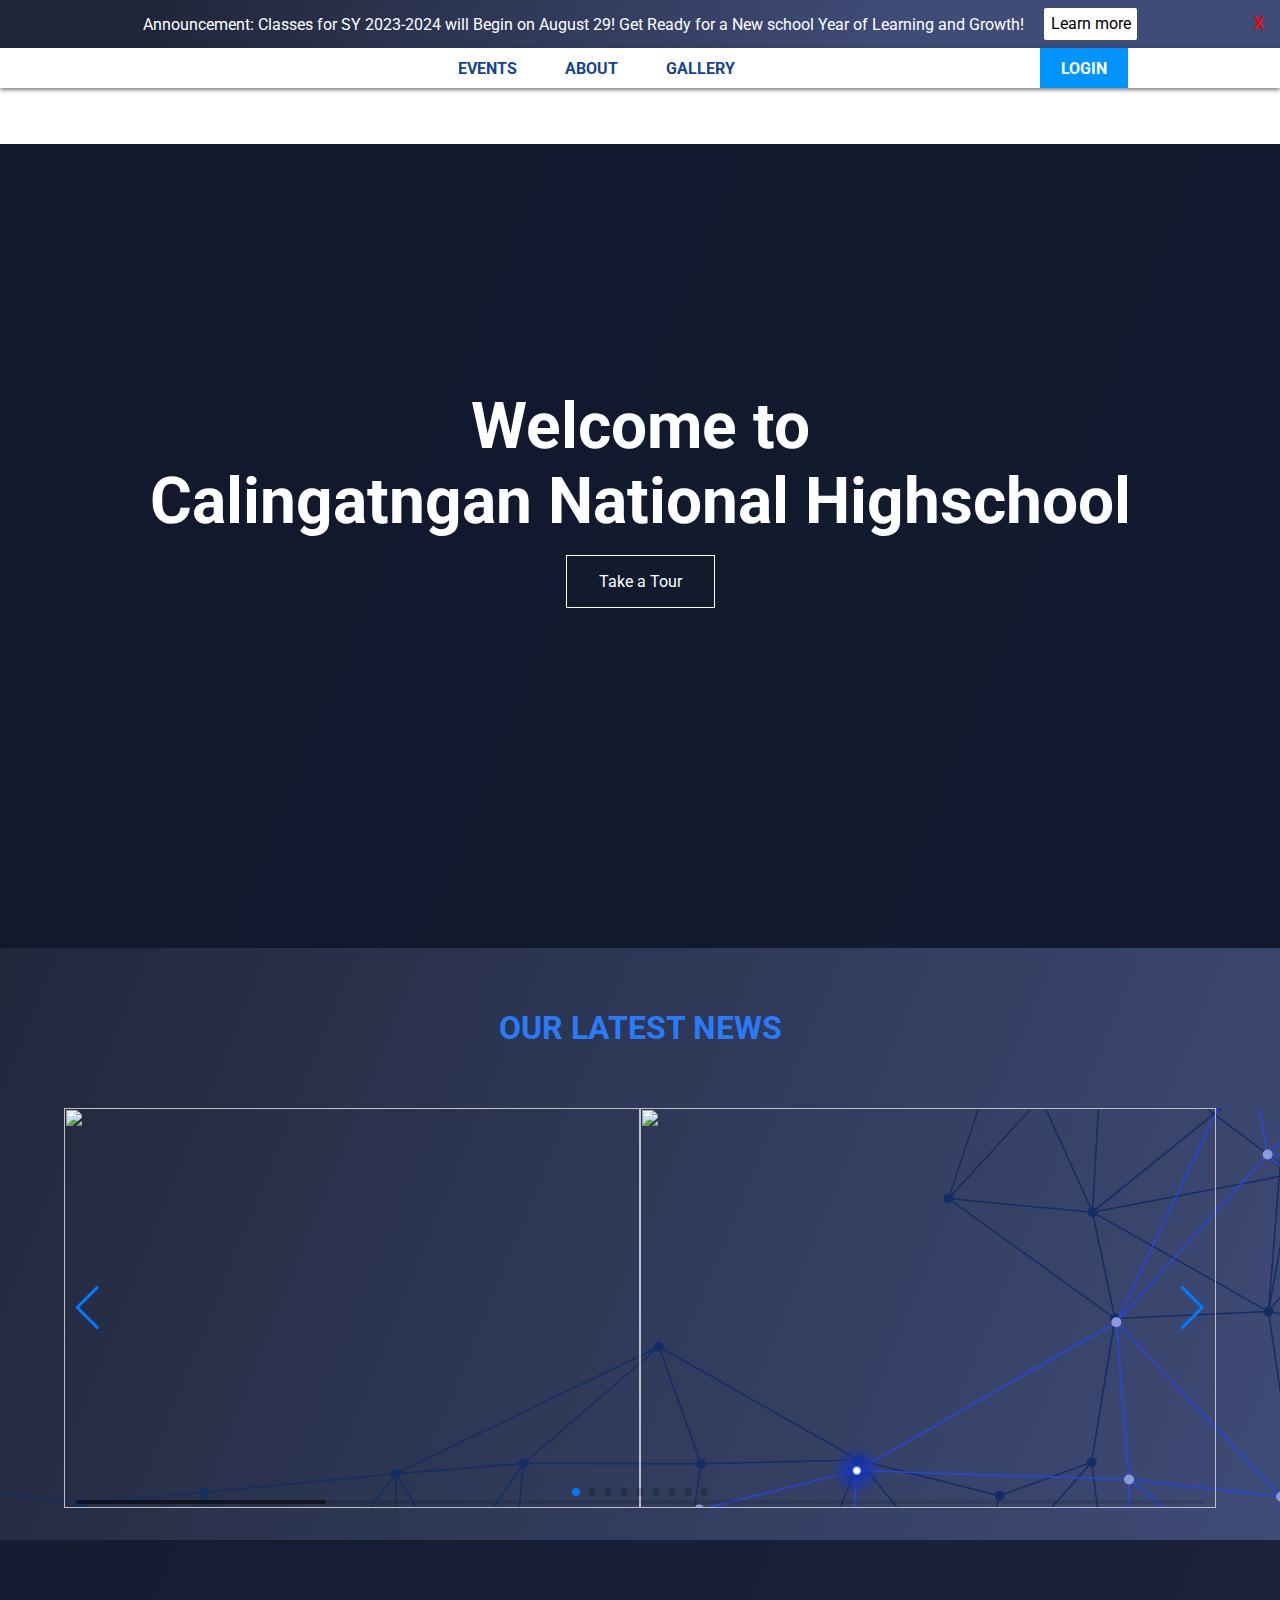
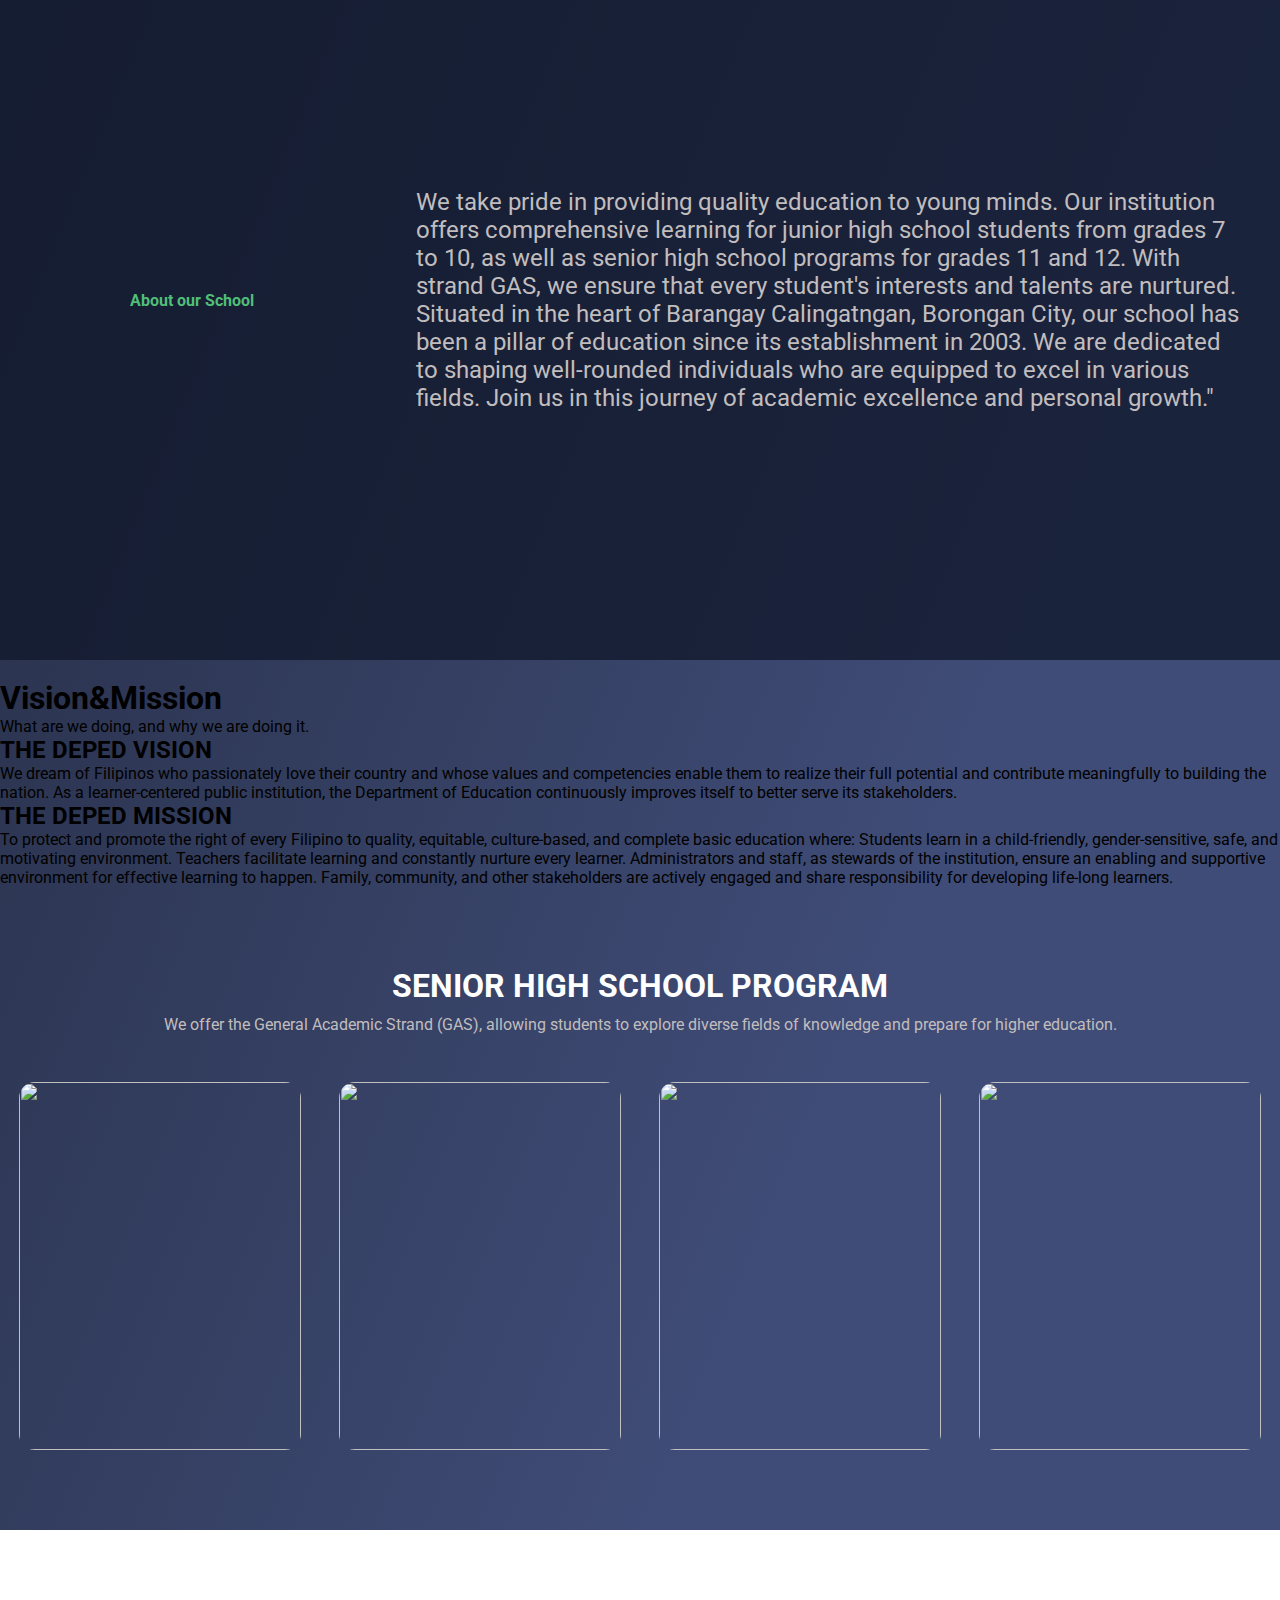
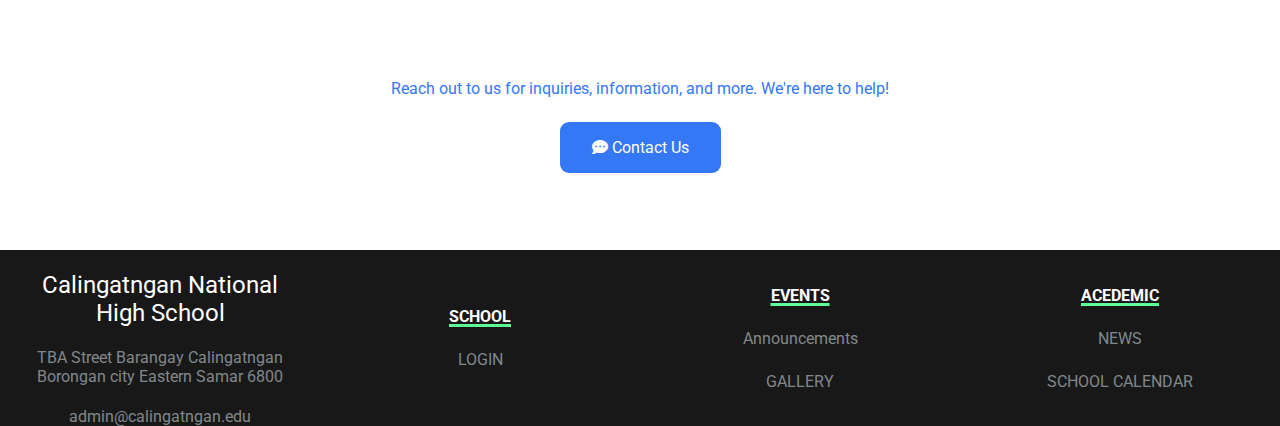
==== commit 0746445e: "Update newhomepage.html" ====
--- a/newhomepage.html
+++ b/newhomepage.html
@@ -9,40 +9,14 @@
     <title>Home</title>
 </head>
 <body>
-    <!-- Messenger Chat Plugin Code -->
-    <div id="fb-root"></div>
 
-    <!-- Your Chat Plugin code -->
-    <div id="fb-customer-chat" class="fb-customerchat">
-    </div>
 
-    <script>
-      var chatbox = document.getElementById('fb-customer-chat');
-      chatbox.setAttribute("page_id", "105243122638440");
-      chatbox.setAttribute("attribution", "biz_inbox");
-    </script>
-
-    <!-- Your SDK code -->
-    <script>
-      window.fbAsyncInit = function() {
-        FB.init({
-          xfbml            : true,
-          version          : 'v17.0'
-        });
-      };
-
-      (function(d, s, id) {
-        var js, fjs = d.getElementsByTagName(s)[0];
-        if (d.getElementById(id)) return;
-        js = d.createElement(s); js.id = id;
-        js.src = 'https://connect.facebook.net/en_US/sdk/xfbml.customerchat.js';
-        fjs.parentNode.insertBefore(js, fjs);
-      }(document, 'script', 'facebook-jssdk'));
-    </script>
     <div class="annoucement">
         <p><span>Announcement:</span> Classes for SY 2023-2024 will Begin on August 29! Get Ready for a New school Year of Learning and Growth! <a href="https://news.abs-cbn.com/news/08/03/23/classes-for-sy-2023-2024-to-begin-aug-29-deped#:~:text=ABS%2DCBN%20News,-Posted%20at%20Aug&text=MANILA%20%E2%80%94%20Classes%20in%20all%20public,Pursuant%20to%20Republic%20Act%20No." target="_blank">Learn more</a> <span class="closehead"><button>x</button></span></p>
     </div>
-  <header>  
+  <header>
+    
+    
     <nav>
         <div class="logo"><img src="img/cnhslogo__1_-removebg-preview.png" alt=""></div>
         <div class="centerbtn">
@@ -65,6 +39,8 @@
         <a href="#">Take a Tour</a>
     </div>
   </div>
+
+  
   <div class="events-caption">
     <h1>OUR LATEST NEWS</h1>
   </div>
@@ -115,16 +91,50 @@
   </div>
 
 
+  <div class="missionContainer">
+    <div class="mvcaption">
+      <img src="img/Logo-DepEd-1.png" alt="">
+      <h1>Vision&Mission</h1>
+      <p>What are we doing, and why we are doing it.</p>
+    </div>
+
+      <div class="visionContainer">
+        <div class="vision">
+          
+          <h2>THE DEPED VISION</h2>
+          <p>We dream of Filipinos
+            who passionately love their country
+            and whose values and competencies
+            enable them to realize their full potential
+            and contribute meaningfully to building the nation.
+            
+            As a learner-centered public institution,
+            the Department of Education
+            continuously improves itself
+            to better serve its stakeholders.</p>
+        </div>
+        <div class="mission">
+          <h2>THE DEPED MISSION</h2>
+          <p>To protect and promote the right of every Filipino to quality, equitable, culture-based, and complete basic education where:
+
+            Students learn in a child-friendly, gender-sensitive, safe, and motivating environment.
+            Teachers facilitate learning and constantly nurture every learner.
+            Administrators and staff, as stewards of the institution, ensure an enabling and supportive environment for effective learning to happen.
+            Family, community, and other stakeholders are actively engaged and share responsibility for developing life-long learners.  </p>
+        </div>
+      </div>
+  </div>
+
+
 
 <div class="strand">
     <h1>SENIOR HIGH SCHOOL PROGRAM</h1>
     <p> We offer the General Academic Strand (GAS), allowing students to explore diverse fields of knowledge and prepare for higher education.</p>
-</div>
 
 <div class="standpresentation">
   <div class="seniorhighPhoto"><img src="img/seniorhigh.jpg" alt=""></div>
-  <div class="seniorhighPhoto"><img src="img/seniorhigh2.jpg" alt=""></div>
-  <div class="seniorhighPhoto"><img src="img/seniorhigh3.jpg" alt=""></div>
+  <div class="seniorhighPhoto"><img src="img/IMG_20230905_110830.jpg" alt=""></div>
+  <div class="seniorhighPhoto"><img src="img/IMG_20230905_110759.jpg" alt=""></div>
   <div class="seniorhighPhoto"><img src="img/seniorhigh4.jpg" alt=""></div>
 
     
@@ -173,6 +183,7 @@
 
   <script src="https://cdn.jsdelivr.net/npm/swiper@10/swiper-bundle.min.js"></script>
 
-  <script src="js/newhomepage.js"></script>
+
+  <script src="newhomepage.js"></script>
 </body>
-</html>+</html>
--- a/newhomepage.css
+++ b/newhomepage.css
@@ -246,9 +246,10 @@
     justify-content: center;
     align-items: center;
     gap: 1.5rem;
+    background-image: url(img/magicpattern-grid-pattern-1694667069147.png);
+    
 }
 .contact{
-background-image: url("data:image/svg+xml,%3csvg xmlns='http://www.w3.org/2000/svg' version='1.1' xmlns:xlink='http://www.w3.org/1999/xlink' xmlns:svgjs='http://svgjs.dev/svgjs' width='1440' height='560' preserveAspectRatio='none' viewBox='0 0 1440 560'%3e%3cg mask='url(%26quot%3b%23SvgjsMask1020%26quot%3b)' fill='none'%3e%3cpath d='M-47.64 346.4L-47.64 346.4' stroke='%23132e65' stroke-width='1.5'%3e%3c/path%3e%3cpath d='M-47.64 346.4L93.01 401.66' stroke='%23132e65' stroke-width='1.5'%3e%3c/path%3e%3cpath d='M-47.64 346.4L-38.83 547.97' stroke='%23132e65' stroke-width='1.5'%3e%3c/path%3e%3cpath d='M-47.64 346.4L83.36 504.46' stroke='%23132e65' stroke-width='1.5'%3e%3c/path%3e%3cpath d='M-47.64 346.4L57.88 648.13' stroke='%23132e65' stroke-width='1.5'%3e%3c/path%3e%3cpath d='M-47.64 346.4L-54.81 694.66' stroke='%23132e65' stroke-width='1.5'%3e%3c/path%3e%3cpath d='M-47.64 346.4L235.16 552.73' stroke='%23132e65' stroke-width='1.5'%3e%3c/path%3e%3cpath d='M-38.83 547.97L-38.83 547.97' stroke='%23132e65' stroke-width='1.5'%3e%3c/path%3e%3cpath d='M-38.83 547.97L83.36 504.46' stroke='%23132e65' stroke-width='1.5'%3e%3c/path%3e%3cpath d='M-38.83 547.97L57.88 648.13' stroke='%23132e65' stroke-width='1.5'%3e%3c/path%3e%3cpath d='M-54.81 694.66L-54.81 694.66' stroke='%23132e65' stroke-width='1.5'%3e%3c/path%3e%3cpath d='M-54.81 694.66L57.88 648.13' stroke='%23132e65' stroke-width='1.5'%3e%3c/path%3e%3cpath d='M-54.81 694.66L-38.83 547.97' stroke='%23132e65' stroke-width='1.5'%3e%3c/path%3e%3cpath d='M-54.81 694.66L83.36 504.46' stroke='%23132e65' stroke-width='1.5'%3e%3c/path%3e%3cpath d='M-54.81 694.66L235.37 673.49' stroke='%23132e65' stroke-width='1.5'%3e%3c/path%3e%3cpath d='M93.01 401.66L93.01 401.66' stroke='%23132e65' stroke-width='1.5'%3e%3c/path%3e%3cpath d='M93.01 401.66L83.36 504.46' stroke='%23132e65' stroke-width='1.5'%3e%3c/path%3e%3cpath d='M93.01 401.66L-38.83 547.97' stroke='%23132e65' stroke-width='1.5'%3e%3c/path%3e%3cpath d='M93.01 401.66L235.16 552.73' stroke='%23132e65' stroke-width='1.5'%3e%3c/path%3e%3cpath d='M93.01 401.66L57.88 648.13' stroke='%23132e65' stroke-width='1.5'%3e%3c/path%3e%3cpath d='M83.36 504.46L83.36 504.46' stroke='%23132e65' stroke-width='1.5'%3e%3c/path%3e%3cpath d='M83.36 504.46L57.88 648.13' stroke='%23132e65' stroke-width='1.5'%3e%3c/path%3e%3cpath d='M57.88 648.13L57.88 648.13' stroke='%23132e65' stroke-width='1.5'%3e%3c/path%3e%3cpath d='M235.16 552.73L235.16 552.73' stroke='%23132e65' stroke-width='1.5'%3e%3c/path%3e%3cpath d='M235.16 552.73L235.37 673.49' stroke='%23132e65' stroke-width='1.5'%3e%3c/path%3e%3cpath d='M235.16 552.73L369.18 537.83' stroke='%23132e65' stroke-width='1.5'%3e%3c/path%3e%3cpath d='M235.37 673.49L235.37 673.49' stroke='%23132e65' stroke-width='1.5'%3e%3c/path%3e%3cpath d='M235.37 673.49L352.11 674.38' stroke='%23132e65' stroke-width='1.5'%3e%3c/path%3e%3cpath d='M235.37 673.49L57.88 648.13' stroke='%23132e65' stroke-width='1.5'%3e%3c/path%3e%3cpath d='M235.37 673.49L369.18 537.83' stroke='%23132e65' stroke-width='1.5'%3e%3c/path%3e%3cpath d='M235.37 673.49L83.36 504.46' stroke='%23132e65' stroke-width='1.5'%3e%3c/path%3e%3cpath d='M392.74 374.95L392.74 374.95' stroke='%23132e65' stroke-width='1.5'%3e%3c/path%3e%3cpath d='M392.74 374.95L526.17 357.83' stroke='%23132e65' stroke-width='1.5'%3e%3c/path%3e%3cpath d='M392.74 374.95L369.18 537.83' stroke='%23132e65' stroke-width='1.5'%3e%3c/path%3e%3cpath d='M392.74 374.95L529.08 531.37' stroke='%23132e65' stroke-width='1.5'%3e%3c/path%3e%3cpath d='M392.74 374.95L235.16 552.73' stroke='%23132e65' stroke-width='1.5'%3e%3c/path%3e%3cpath d='M369.18 537.83L369.18 537.83' stroke='%23132e65' stroke-width='1.5'%3e%3c/path%3e%3cpath d='M369.18 537.83L352.11 674.38' stroke='%23132e65' stroke-width='1.5'%3e%3c/path%3e%3cpath d='M369.18 537.83L529.08 531.37' stroke='%23132e65' stroke-width='1.5'%3e%3c/path%3e%3cpath d='M352.11 674.38L352.11 674.38' stroke='%23132e65' stroke-width='1.5'%3e%3c/path%3e%3cpath d='M526.17 357.83L526.17 357.83' stroke='%23132e65' stroke-width='1.5'%3e%3c/path%3e%3cpath d='M526.17 357.83L529.08 531.37' stroke='%23132e65' stroke-width='1.5'%3e%3c/path%3e%3cpath d='M529.08 531.37L529.08 531.37' stroke='%23132e65' stroke-width='1.5'%3e%3c/path%3e%3cpath d='M529.08 531.37L683.05 509.24' stroke='%23132e65' stroke-width='1.5'%3e%3c/path%3e%3cpath d='M529.08 531.37L557.64 692.58' stroke='%23132e65' stroke-width='1.5'%3e%3c/path%3e%3cpath d='M529.08 531.37L692.87 409.35' stroke='%23132e65' stroke-width='1.5'%3e%3c/path%3e%3cpath d='M557.64 692.58L557.64 692.58' stroke='%23132e65' stroke-width='1.5'%3e%3c/path%3e%3cpath d='M557.64 692.58L699.29 655.31' stroke='%23132e65' stroke-width='1.5'%3e%3c/path%3e%3cpath d='M557.64 692.58L352.11 674.38' stroke='%23132e65' stroke-width='1.5'%3e%3c/path%3e%3cpath d='M692.87 409.35L692.87 409.35' stroke='%23132e65' stroke-width='1.5'%3e%3c/path%3e%3cpath d='M692.87 409.35L683.05 509.24' stroke='%23132e65' stroke-width='1.5'%3e%3c/path%3e%3cpath d='M692.87 409.35L811.85 391.51' stroke='%23132e65' stroke-width='1.5'%3e%3c/path%3e%3cpath d='M692.87 409.35L809.05 514.66' stroke='%23132e65' stroke-width='1.5'%3e%3c/path%3e%3cpath d='M692.87 409.35L526.17 357.83' stroke='%23132e65' stroke-width='1.5'%3e%3c/path%3e%3cpath d='M683.05 509.24L683.05 509.24' stroke='%23132e65' stroke-width='1.5'%3e%3c/path%3e%3cpath d='M683.05 509.24L809.05 514.66' stroke='%23132e65' stroke-width='1.5'%3e%3c/path%3e%3cpath d='M683.05 509.24L699.29 655.31' stroke='%23132e65' stroke-width='1.5'%3e%3c/path%3e%3cpath d='M683.05 509.24L811.85 391.51' stroke='%23132e65' stroke-width='1.5'%3e%3c/path%3e%3cpath d='M699.29 655.31L699.29 655.31' stroke='%23132e65' stroke-width='1.5'%3e%3c/path%3e%3cpath d='M699.29 655.31L835.67 690.42' stroke='%23132e65' stroke-width='1.5'%3e%3c/path%3e%3cpath d='M798.41 198.19L798.41 198.19' stroke='%23132e65' stroke-width='1.5'%3e%3c/path%3e%3cpath d='M798.41 198.19L811.85 391.51' stroke='%23132e65' stroke-width='1.5'%3e%3c/path%3e%3cpath d='M798.41 198.19L990.79 239.78' stroke='%23132e65' stroke-width='1.5'%3e%3c/path%3e%3cpath d='M798.41 198.19L1009.58 100.18' stroke='%23132e65' stroke-width='1.5'%3e%3c/path%3e%3cpath d='M798.41 198.19L692.87 409.35' stroke='%23132e65' stroke-width='1.5'%3e%3c/path%3e%3cpath d='M798.41 198.19L1006.07 410.34' stroke='%23132e65' stroke-width='1.5'%3e%3c/path%3e%3cpath d='M811.85 391.51L811.85 391.51' stroke='%23132e65' stroke-width='1.5'%3e%3c/path%3e%3cpath d='M811.85 391.51L809.05 514.66' stroke='%23132e65' stroke-width='1.5'%3e%3c/path%3e%3cpath d='M811.85 391.51L1006.07 410.34' stroke='%23132e65' stroke-width='1.5'%3e%3c/path%3e%3cpath d='M809.05 514.66L809.05 514.66' stroke='%23132e65' stroke-width='1.5'%3e%3c/path%3e%3cpath d='M809.05 514.66L958.84 537.56' stroke='%23132e65' stroke-width='1.5'%3e%3c/path%3e%3cpath d='M809.05 514.66L835.67 690.42' stroke='%23132e65' stroke-width='1.5'%3e%3c/path%3e%3cpath d='M835.67 690.42L835.67 690.42' stroke='%23132e65' stroke-width='1.5'%3e%3c/path%3e%3cpath d='M835.67 690.42L1009.95 682.1' stroke='%23132e65' stroke-width='1.5'%3e%3c/path%3e%3cpath d='M835.67 690.42L958.84 537.56' stroke='%23132e65' stroke-width='1.5'%3e%3c/path%3e%3cpath d='M835.67 690.42L683.05 509.24' stroke='%23132e65' stroke-width='1.5'%3e%3c/path%3e%3cpath d='M835.67 690.42L557.64 692.58' stroke='%23132e65' stroke-width='1.5'%3e%3c/path%3e%3cpath d='M1005.65 -78.9L1005.65 -78.9' stroke='%23132e65' stroke-width='1.5'%3e%3c/path%3e%3cpath d='M1005.65 -78.9L1107.02 -79.75' stroke='%23132e65' stroke-width='1.5'%3e%3c/path%3e%3cpath d='M1005.65 -78.9L1009.58 100.18' stroke='%23132e65' stroke-width='1.5'%3e%3c/path%3e%3cpath d='M1005.65 -78.9L1138.69 108.06' stroke='%23132e65' stroke-width='1.5'%3e%3c/path%3e%3cpath d='M1005.65 -78.9L1260.71 -87.66' stroke='%23132e65' stroke-width='1.5'%3e%3c/path%3e%3cpath d='M1005.65 -78.9L990.79 239.78' stroke='%23132e65' stroke-width='1.5'%3e%3c/path%3e%3cpath d='M1009.58 100.18L1009.58 100.18' stroke='%23132e65' stroke-width='1.5'%3e%3c/path%3e%3cpath d='M1009.58 100.18L1138.69 108.06' stroke='%23132e65' stroke-width='1.5'%3e%3c/path%3e%3cpath d='M1009.58 100.18L990.79 239.78' stroke='%23132e65' stroke-width='1.5'%3e%3c/path%3e%3cpath d='M1009.58 100.18L1107.02 -79.75' stroke='%23132e65' stroke-width='1.5'%3e%3c/path%3e%3cpath d='M990.79 239.78L990.79 239.78' stroke='%23132e65' stroke-width='1.5'%3e%3c/path%3e%3cpath d='M990.79 239.78L1006.07 410.34' stroke='%23132e65' stroke-width='1.5'%3e%3c/path%3e%3cpath d='M1006.07 410.34L1006.07 410.34' stroke='%23132e65' stroke-width='1.5'%3e%3c/path%3e%3cpath d='M1006.07 410.34L958.84 537.56' stroke='%23132e65' stroke-width='1.5'%3e%3c/path%3e%3cpath d='M1006.07 410.34L1155.68 348.53' stroke='%23132e65' stroke-width='1.5'%3e%3c/path%3e%3cpath d='M1006.07 410.34L1139.55 515.22' stroke='%23132e65' stroke-width='1.5'%3e%3c/path%3e%3cpath d='M1006.07 410.34L809.05 514.66' stroke='%23132e65' stroke-width='1.5'%3e%3c/path%3e%3cpath d='M958.84 537.56L958.84 537.56' stroke='%23132e65' stroke-width='1.5'%3e%3c/path%3e%3cpath d='M958.84 537.56L1009.95 682.1' stroke='%23132e65' stroke-width='1.5'%3e%3c/path%3e%3cpath d='M958.84 537.56L1139.55 515.22' stroke='%23132e65' stroke-width='1.5'%3e%3c/path%3e%3cpath d='M958.84 537.56L1124.91 640.27' stroke='%23132e65' stroke-width='1.5'%3e%3c/path%3e%3cpath d='M1009.95 682.1L1009.95 682.1' stroke='%23132e65' stroke-width='1.5'%3e%3c/path%3e%3cpath d='M1009.95 682.1L1124.91 640.27' stroke='%23132e65' stroke-width='1.5'%3e%3c/path%3e%3cpath d='M1107.02 -79.75L1107.02 -79.75' stroke='%23132e65' stroke-width='1.5'%3e%3c/path%3e%3cpath d='M1107.02 -79.75L1260.71 -87.66' stroke='%23132e65' stroke-width='1.5'%3e%3c/path%3e%3cpath d='M1138.69 108.06L1138.69 108.06' stroke='%23132e65' stroke-width='1.5'%3e%3c/path%3e%3cpath d='M1138.69 108.06L1250.15 201.47' stroke='%23132e65' stroke-width='1.5'%3e%3c/path%3e%3cpath d='M1138.69 108.06L1301.04 44.48' stroke='%23132e65' stroke-width='1.5'%3e%3c/path%3e%3cpath d='M1138.69 108.06L1107.02 -79.75' stroke='%23132e65' stroke-width='1.5'%3e%3c/path%3e%3cpath d='M1138.69 108.06L990.79 239.78' stroke='%23132e65' stroke-width='1.5'%3e%3c/path%3e%3cpath d='M1155.68 348.53L1155.68 348.53' stroke='%23132e65' stroke-width='1.5'%3e%3c/path%3e%3cpath d='M1155.68 348.53L1291.16 394.23' stroke='%23132e65' stroke-width='1.5'%3e%3c/path%3e%3cpath d='M1155.68 348.53L1139.55 515.22' stroke='%23132e65' stroke-width='1.5'%3e%3c/path%3e%3cpath d='M1155.68 348.53L1250.15 201.47' stroke='%23132e65' stroke-width='1.5'%3e%3c/path%3e%3cpath d='M1139.55 515.22L1139.55 515.22' stroke='%23132e65' stroke-width='1.5'%3e%3c/path%3e%3cpath d='M1139.55 515.22L1124.91 640.27' stroke='%23132e65' stroke-width='1.5'%3e%3c/path%3e%3cpath d='M1139.55 515.22L1270.48 547.02' stroke='%23132e65' stroke-width='1.5'%3e%3c/path%3e%3cpath d='M1139.55 515.22L1291.16 394.23' stroke='%23132e65' stroke-width='1.5'%3e%3c/path%3e%3cpath d='M1124.91 640.27L1124.91 640.27' stroke='%23132e65' stroke-width='1.5'%3e%3c/path%3e%3cpath d='M1260.71 -87.66L1260.71 -87.66' stroke='%23132e65' stroke-width='1.5'%3e%3c/path%3e%3cpath d='M1260.71 -87.66L1301.04 44.48' stroke='%23132e65' stroke-width='1.5'%3e%3c/path%3e%3cpath d='M1260.71 -87.66L1400.01 60.59' stroke='%23132e65' stroke-width='1.5'%3e%3c/path%3e%3cpath d='M1301.04 44.48L1301.04 44.48' stroke='%23132e65' stroke-width='1.5'%3e%3c/path%3e%3cpath d='M1301.04 44.48L1400.01 60.59' stroke='%23132e65' stroke-width='1.5'%3e%3c/path%3e%3cpath d='M1301.04 44.48L1250.15 201.47' stroke='%23132e65' stroke-width='1.5'%3e%3c/path%3e%3cpath d='M1250.15 201.47L1250.15 201.47' stroke='%23132e65' stroke-width='1.5'%3e%3c/path%3e%3cpath d='M1250.15 201.47L1409.05 259.91' stroke='%23132e65' stroke-width='1.5'%3e%3c/path%3e%3cpath d='M1250.15 201.47L1291.16 394.23' stroke='%23132e65' stroke-width='1.5'%3e%3c/path%3e%3cpath d='M1291.16 394.23L1291.16 394.23' stroke='%23132e65' stroke-width='1.5'%3e%3c/path%3e%3cpath d='M1291.16 394.23L1436.23 376.87' stroke='%23132e65' stroke-width='1.5'%3e%3c/path%3e%3cpath d='M1291.16 394.23L1270.48 547.02' stroke='%23132e65' stroke-width='1.5'%3e%3c/path%3e%3cpath d='M1291.16 394.23L1419.5 505.77' stroke='%23132e65' stroke-width='1.5'%3e%3c/path%3e%3cpath d='M1291.16 394.23L1409.05 259.91' stroke='%23132e65' stroke-width='1.5'%3e%3c/path%3e%3cpath d='M1270.48 547.02L1270.48 547.02' stroke='%23132e65' stroke-width='1.5'%3e%3c/path%3e%3cpath d='M1270.48 547.02L1419.5 505.77' stroke='%23132e65' stroke-width='1.5'%3e%3c/path%3e%3cpath d='M1270.48 547.02L1124.91 640.27' stroke='%23132e65' stroke-width='1.5'%3e%3c/path%3e%3cpath d='M1270.48 547.02L1392.83 687.69' stroke='%23132e65' stroke-width='1.5'%3e%3c/path%3e%3cpath d='M1400.01 60.59L1400.01 60.59' stroke='%23132e65' stroke-width='1.5'%3e%3c/path%3e%3cpath d='M1400.01 60.59L1560.63 69.9' stroke='%23132e65' stroke-width='1.5'%3e%3c/path%3e%3cpath d='M1400.01 60.59L1409.05 259.91' stroke='%23132e65' stroke-width='1.5'%3e%3c/path%3e%3cpath d='M1400.01 60.59L1250.15 201.47' stroke='%23132e65' stroke-width='1.5'%3e%3c/path%3e%3cpath d='M1400.01 60.59L1558.82 -101.48' stroke='%23132e65' stroke-width='1.5'%3e%3c/path%3e%3cpath d='M1409.05 259.91L1409.05 259.91' stroke='%23132e65' stroke-width='1.5'%3e%3c/path%3e%3cpath d='M1409.05 259.91L1436.23 376.87' stroke='%23132e65' stroke-width='1.5'%3e%3c/path%3e%3cpath d='M1409.05 259.91L1549.74 382.68' stroke='%23132e65' stroke-width='1.5'%3e%3c/path%3e%3cpath d='M1436.23 376.87L1436.23 376.87' stroke='%23132e65' stroke-width='1.5'%3e%3c/path%3e%3cpath d='M1436.23 376.87L1549.74 382.68' stroke='%23132e65' stroke-width='1.5'%3e%3c/path%3e%3cpath d='M1436.23 376.87L1419.5 505.77' stroke='%23132e65' stroke-width='1.5'%3e%3c/path%3e%3cpath d='M1436.23 376.87L1588.21 538.49' stroke='%23132e65' stroke-width='1.5'%3e%3c/path%3e%3cpath d='M1419.5 505.77L1419.5 505.77' stroke='%23132e65' stroke-width='1.5'%3e%3c/path%3e%3cpath d='M1392.83 687.69L1392.83 687.69' stroke='%23132e65' stroke-width='1.5'%3e%3c/path%3e%3cpath d='M1392.83 687.69L1545.66 709.66' stroke='%23132e65' stroke-width='1.5'%3e%3c/path%3e%3cpath d='M1392.83 687.69L1419.5 505.77' stroke='%23132e65' stroke-width='1.5'%3e%3c/path%3e%3cpath d='M1392.83 687.69L1588.21 538.49' stroke='%23132e65' stroke-width='1.5'%3e%3c/path%3e%3cpath d='M1558.82 -101.48L1558.82 -101.48' stroke='%23132e65' stroke-width='1.5'%3e%3c/path%3e%3cpath d='M1558.82 -101.48L1560.63 69.9' stroke='%23132e65' stroke-width='1.5'%3e%3c/path%3e%3cpath d='M1558.82 -101.48L1301.04 44.48' stroke='%23132e65' stroke-width='1.5'%3e%3c/path%3e%3cpath d='M1558.82 -101.48L1260.71 -87.66' stroke='%23132e65' stroke-width='1.5'%3e%3c/path%3e%3cpath d='M1560.63 69.9L1560.63 69.9' stroke='%23132e65' stroke-width='1.5'%3e%3c/path%3e%3cpath d='M1560.63 69.9L1607.79 214.78' stroke='%23132e65' stroke-width='1.5'%3e%3c/path%3e%3cpath d='M1607.79 214.78L1607.79 214.78' stroke='%23132e65' stroke-width='1.5'%3e%3c/path%3e%3cpath d='M1607.79 214.78L1549.74 382.68' stroke='%23132e65' stroke-width='1.5'%3e%3c/path%3e%3cpath d='M1607.79 214.78L1409.05 259.91' stroke='%23132e65' stroke-width='1.5'%3e%3c/path%3e%3cpath d='M1607.79 214.78L1436.23 376.87' stroke='%23132e65' stroke-width='1.5'%3e%3c/path%3e%3cpath d='M1549.74 382.68L1549.74 382.68' stroke='%23132e65' stroke-width='1.5'%3e%3c/path%3e%3cpath d='M1549.74 382.68L1588.21 538.49' stroke='%23132e65' stroke-width='1.5'%3e%3c/path%3e%3cpath d='M1549.74 382.68L1419.5 505.77' stroke='%23132e65' stroke-width='1.5'%3e%3c/path%3e%3cpath d='M1549.74 382.68L1291.16 394.23' stroke='%23132e65' stroke-width='1.5'%3e%3c/path%3e%3cpath d='M1588.21 538.49L1588.21 538.49' stroke='%23132e65' stroke-width='1.5'%3e%3c/path%3e%3cpath d='M1588.21 538.49L1419.5 505.77' stroke='%23132e65' stroke-width='1.5'%3e%3c/path%3e%3cpath d='M1588.21 538.49L1545.66 709.66' stroke='%23132e65' stroke-width='1.5'%3e%3c/path%3e%3cpath d='M1545.66 709.66L1545.66 709.66' stroke='%23132e65' stroke-width='1.5'%3e%3c/path%3e%3cpath d='M1545.66 709.66L1419.5 505.77' stroke='%23132e65' stroke-width='1.5'%3e%3c/path%3e%3cpath d='M1545.66 709.66L1270.48 547.02' stroke='%23132e65' stroke-width='1.5'%3e%3c/path%3e%3cpath d='M1545.66 709.66L1549.74 382.68' stroke='%23132e65' stroke-width='1.5'%3e%3c/path%3e%3ccircle r='5' cx='-47.64' cy='346.4' fill='%23132e65'%3e%3c/circle%3e%3ccircle r='5' cx='-38.83' cy='547.97' fill='%23132e65'%3e%3c/circle%3e%3ccircle r='5' cx='-54.81' cy='694.66' fill='%23132e65'%3e%3c/circle%3e%3ccircle r='5' cx='93.01' cy='401.66' fill='%23132e65'%3e%3c/circle%3e%3ccircle r='5' cx='83.36' cy='504.46' fill='%23132e65'%3e%3c/circle%3e%3ccircle r='5' cx='57.88' cy='648.13' fill='%23132e65'%3e%3c/circle%3e%3ccircle r='5' cx='235.16' cy='552.73' fill='%23132e65'%3e%3c/circle%3e%3ccircle r='5' cx='235.37' cy='673.49' fill='%23132e65'%3e%3c/circle%3e%3ccircle r='5' cx='392.74' cy='374.95' fill='%23132e65'%3e%3c/circle%3e%3ccircle r='5' cx='369.18' cy='537.83' fill='%23132e65'%3e%3c/circle%3e%3ccircle r='5' cx='352.11' cy='674.38' fill='%23132e65'%3e%3c/circle%3e%3ccircle r='5' cx='526.17' cy='357.83' fill='%23132e65'%3e%3c/circle%3e%3ccircle r='5' cx='529.08' cy='531.37' fill='%23132e65'%3e%3c/circle%3e%3ccircle r='5' cx='557.64' cy='692.58' fill='%23132e65'%3e%3c/circle%3e%3ccircle r='5' cx='692.87' cy='409.35' fill='%23132e65'%3e%3c/circle%3e%3ccircle r='5' cx='683.05' cy='509.24' fill='%23132e65'%3e%3c/circle%3e%3ccircle r='5' cx='699.29' cy='655.31' fill='%23132e65'%3e%3c/circle%3e%3ccircle r='5' cx='798.41' cy='198.19' fill='%23132e65'%3e%3c/circle%3e%3ccircle r='5' cx='811.85' cy='391.51' fill='%23132e65'%3e%3c/circle%3e%3ccircle r='5' cx='809.05' cy='514.66' fill='%23132e65'%3e%3c/circle%3e%3ccircle r='5' cx='835.67' cy='690.42' fill='%23132e65'%3e%3c/circle%3e%3ccircle r='5' cx='1005.65' cy='-78.9' fill='%23132e65'%3e%3c/circle%3e%3ccircle r='5' cx='1009.58' cy='100.18' fill='%23132e65'%3e%3c/circle%3e%3ccircle r='5' cx='990.79' cy='239.78' fill='%23132e65'%3e%3c/circle%3e%3ccircle r='5' cx='1006.07' cy='410.34' fill='%23132e65'%3e%3c/circle%3e%3ccircle r='5' cx='958.84' cy='537.56' fill='%23132e65'%3e%3c/circle%3e%3ccircle r='5' cx='1009.95' cy='682.1' fill='%23132e65'%3e%3c/circle%3e%3ccircle r='5' cx='1107.02' cy='-79.75' fill='%23132e65'%3e%3c/circle%3e%3ccircle r='5' cx='1138.69' cy='108.06' fill='%23132e65'%3e%3c/circle%3e%3ccircle r='5' cx='1155.68' cy='348.53' fill='%23132e65'%3e%3c/circle%3e%3ccircle r='5' cx='1139.55' cy='515.22' fill='%23132e65'%3e%3c/circle%3e%3ccircle r='5' cx='1124.91' cy='640.27' fill='%23132e65'%3e%3c/circle%3e%3ccircle r='5' cx='1260.71' cy='-87.66' fill='%23132e65'%3e%3c/circle%3e%3ccircle r='5' cx='1301.04' cy='44.48' fill='%23132e65'%3e%3c/circle%3e%3ccircle r='5' cx='1250.15' cy='201.47' fill='%23132e65'%3e%3c/circle%3e%3ccircle r='5' cx='1291.16' cy='394.23' fill='%23132e65'%3e%3c/circle%3e%3ccircle r='5' cx='1270.48' cy='547.02' fill='%23132e65'%3e%3c/circle%3e%3ccircle r='5' cx='1400.01' cy='60.59' fill='%23132e65'%3e%3c/circle%3e%3ccircle r='5' cx='1409.05' cy='259.91' fill='%23132e65'%3e%3c/circle%3e%3ccircle r='5' cx='1436.23' cy='376.87' fill='%23132e65'%3e%3c/circle%3e%3ccircle r='5' cx='1419.5' cy='505.77' fill='%23132e65'%3e%3c/circle%3e%3ccircle r='5' cx='1392.83' cy='687.69' fill='%23132e65'%3e%3c/circle%3e%3ccircle r='5' cx='1558.82' cy='-101.48' fill='%23132e65'%3e%3c/circle%3e%3ccircle r='5' cx='1560.63' cy='69.9' fill='%23132e65'%3e%3c/circle%3e%3ccircle r='5' cx='1607.79' cy='214.78' fill='%23132e65'%3e%3c/circle%3e%3ccircle r='5' cx='1549.74' cy='382.68' fill='%23132e65'%3e%3c/circle%3e%3ccircle r='5' cx='1588.21' cy='538.49' fill='%23132e65'%3e%3c/circle%3e%3ccircle r='5' cx='1545.66' cy='709.66' fill='%23132e65'%3e%3c/circle%3e%3cpath d='M552.84 561.49L552.84 561.49' stroke='hsl(228.5%2c 77.2%25%2c 51.5%25)' stroke-width='1.5'%3e%3c/path%3e%3cpath d='M552.84 561.49L492.18 667.44' stroke='hsl(228.5%2c 77.2%25%2c 51.5%25)' stroke-width='1.5'%3e%3c/path%3e%3cpath d='M552.84 561.49L641.57 648.15' stroke='hsl(228.5%2c 77.2%25%2c 51.5%25)' stroke-width='1.5'%3e%3c/path%3e%3cpath d='M552.84 561.49L500.04 408.39' stroke='hsl(228.5%2c 77.2%25%2c 51.5%25)' stroke-width='1.5'%3e%3c/path%3e%3cpath d='M552.84 561.49L380.96 557.2' stroke='hsl(228.5%2c 77.2%25%2c 51.5%25)' stroke-width='1.5'%3e%3c/path%3e%3cpath d='M552.84 561.49L392.58 639.5' stroke='hsl(228.5%2c 77.2%25%2c 51.5%25)' stroke-width='1.5'%3e%3c/path%3e%3cpath d='M552.84 561.49L684.15 399.04' stroke='hsl(228.5%2c 77.2%25%2c 51.5%25)' stroke-width='1.5'%3e%3c/path%3e%3cpath d='M941.72 412.24L941.72 412.24' stroke='hsl(228.5%2c 77.2%25%2c 51.5%25)' stroke-width='1.5'%3e%3c/path%3e%3cpath d='M941.72 412.24L806.8 355.32' stroke='hsl(228.5%2c 77.2%25%2c 51.5%25)' stroke-width='1.5'%3e%3c/path%3e%3cpath d='M941.72 412.24L1107.78 386.71' stroke='hsl(228.5%2c 77.2%25%2c 51.5%25)' stroke-width='1.5'%3e%3c/path%3e%3cpath d='M941.72 412.24L792.77 518.63' stroke='hsl(228.5%2c 77.2%25%2c 51.5%25)' stroke-width='1.5'%3e%3c/path%3e%3cpath d='M941.72 412.24L1089.37 559.14' stroke='hsl(228.5%2c 77.2%25%2c 51.5%25)' stroke-width='1.5'%3e%3c/path%3e%3cpath d='M1089.37 559.14L1089.37 559.14' stroke='hsl(228.5%2c 77.2%25%2c 51.5%25)' stroke-width='1.5'%3e%3c/path%3e%3cpath d='M1089.37 559.14L1139.85 642.58' stroke='hsl(228.5%2c 77.2%25%2c 51.5%25)' stroke-width='1.5'%3e%3c/path%3e%3cpath d='M1089.37 559.14L959.27 652.8' stroke='hsl(228.5%2c 77.2%25%2c 51.5%25)' stroke-width='1.5'%3e%3c/path%3e%3cpath d='M1308.16 -110.4L1308.16 -110.4' stroke='hsl(228.5%2c 77.2%25%2c 51.5%25)' stroke-width='1.5'%3e%3c/path%3e%3cpath d='M1308.16 -110.4L1416.99 -54.88' stroke='hsl(228.5%2c 77.2%25%2c 51.5%25)' stroke-width='1.5'%3e%3c/path%3e%3cpath d='M1308.16 -110.4L1284.46 81.59' stroke='hsl(228.5%2c 77.2%25%2c 51.5%25)' stroke-width='1.5'%3e%3c/path%3e%3cpath d='M1275.68 228.18L1275.68 228.18' stroke='hsl(228.5%2c 77.2%25%2c 51.5%25)' stroke-width='1.5'%3e%3c/path%3e%3cpath d='M1275.68 228.18L1243.3 338.26' stroke='hsl(228.5%2c 77.2%25%2c 51.5%25)' stroke-width='1.5'%3e%3c/path%3e%3cpath d='M1245.42 492.6L1245.42 492.6' stroke='hsl(228.5%2c 77.2%25%2c 51.5%25)' stroke-width='1.5'%3e%3c/path%3e%3cpath d='M1245.42 492.6L1273.07 640.29' stroke='hsl(228.5%2c 77.2%25%2c 51.5%25)' stroke-width='1.5'%3e%3c/path%3e%3cpath d='M1245.42 492.6L1243.3 338.26' stroke='hsl(228.5%2c 77.2%25%2c 51.5%25)' stroke-width='1.5'%3e%3c/path%3e%3cpath d='M1245.42 492.6L1408.23 496.97' stroke='hsl(228.5%2c 77.2%25%2c 51.5%25)' stroke-width='1.5'%3e%3c/path%3e%3cpath d='M1408.23 496.97L1408.23 496.97' stroke='hsl(228.5%2c 77.2%25%2c 51.5%25)' stroke-width='1.5'%3e%3c/path%3e%3cpath d='M1408.23 496.97L1449.4 378.35' stroke='hsl(228.5%2c 77.2%25%2c 51.5%25)' stroke-width='1.5'%3e%3c/path%3e%3cpath d='M1563.99 -49.44L1563.99 -49.44' stroke='hsl(228.5%2c 77.2%25%2c 51.5%25)' stroke-width='1.5'%3e%3c/path%3e%3cpath d='M1563.99 -49.44L1542.29 65.31' stroke='hsl(228.5%2c 77.2%25%2c 51.5%25)' stroke-width='1.5'%3e%3c/path%3e%3cpath d='M1563.99 -49.44L1416.99 -54.88' stroke='hsl(228.5%2c 77.2%25%2c 51.5%25)' stroke-width='1.5'%3e%3c/path%3e%3cpath d='M1563.99 -49.44L1390.37 80.96' stroke='hsl(228.5%2c 77.2%25%2c 51.5%25)' stroke-width='1.5'%3e%3c/path%3e%3cpath d='M1563.99 -49.44L1587.04 195.06' stroke='hsl(228.5%2c 77.2%25%2c 51.5%25)' stroke-width='1.5'%3e%3c/path%3e%3cpath d='M1563.99 -49.44L1308.16 -110.4' stroke='hsl(228.5%2c 77.2%25%2c 51.5%25)' stroke-width='1.5'%3e%3c/path%3e%3cpath d='M1563.99 -49.44L1284.46 81.59' stroke='hsl(228.5%2c 77.2%25%2c 51.5%25)' stroke-width='1.5'%3e%3c/path%3e%3cpath d='M1587.04 195.06L1587.04 195.06' stroke='hsl(228.5%2c 77.2%25%2c 51.5%25)' stroke-width='1.5'%3e%3c/path%3e%3cpath d='M1587.04 195.06L1542.29 65.31' stroke='hsl(228.5%2c 77.2%25%2c 51.5%25)' stroke-width='1.5'%3e%3c/path%3e%3cpath d='M1587.04 195.06L1405.77 242.94' stroke='hsl(228.5%2c 77.2%25%2c 51.5%25)' stroke-width='1.5'%3e%3c/path%3e%3cpath d='M1587.04 195.06L1390.37 80.96' stroke='hsl(228.5%2c 77.2%25%2c 51.5%25)' stroke-width='1.5'%3e%3c/path%3e%3cpath d='M1587.04 195.06L1449.4 378.35' stroke='hsl(228.5%2c 77.2%25%2c 51.5%25)' stroke-width='1.5'%3e%3c/path%3e%3cpath d='M-52.32 543.49L-52.32 543.49' stroke='hsl(228.5%2c 77.2%25%2c 51.5%25)' stroke-width='1.5'%3e%3c/path%3e%3cpath d='M-52.32 543.49L-61.38 689.21' stroke='hsl(228.5%2c 77.2%25%2c 51.5%25)' stroke-width='1.5'%3e%3c/path%3e%3cpath d='M-52.32 543.49L102.5 554.37' stroke='hsl(228.5%2c 77.2%25%2c 51.5%25)' stroke-width='1.5'%3e%3c/path%3e%3cpath d='M-52.32 543.49L108.94 696.2' stroke='hsl(228.5%2c 77.2%25%2c 51.5%25)' stroke-width='1.5'%3e%3c/path%3e%3cpath d='M-52.32 543.49L229.44 530.46' stroke='hsl(228.5%2c 77.2%25%2c 51.5%25)' stroke-width='1.5'%3e%3c/path%3e%3cpath d='M-52.32 543.49L234.98 680.32' stroke='hsl(228.5%2c 77.2%25%2c 51.5%25)' stroke-width='1.5'%3e%3c/path%3e%3cpath d='M-52.32 543.49L380.96 557.2' stroke='hsl(228.5%2c 77.2%25%2c 51.5%25)' stroke-width='1.5'%3e%3c/path%3e%3cpath d='M-61.38 689.21L-61.38 689.21' stroke='hsl(228.5%2c 77.2%25%2c 51.5%25)' stroke-width='1.5'%3e%3c/path%3e%3cpath d='M-61.38 689.21L108.94 696.2' stroke='hsl(228.5%2c 77.2%25%2c 51.5%25)' stroke-width='1.5'%3e%3c/path%3e%3cpath d='M-61.38 689.21L102.5 554.37' stroke='hsl(228.5%2c 77.2%25%2c 51.5%25)' stroke-width='1.5'%3e%3c/path%3e%3cpath d='M102.5 554.37L102.5 554.37' stroke='hsl(228.5%2c 77.2%25%2c 51.5%25)' stroke-width='1.5'%3e%3c/path%3e%3cpath d='M102.5 554.37L229.44 530.46' stroke='hsl(228.5%2c 77.2%25%2c 51.5%25)' stroke-width='1.5'%3e%3c/path%3e%3cpath d='M102.5 554.37L108.94 696.2' stroke='hsl(228.5%2c 77.2%25%2c 51.5%25)' stroke-width='1.5'%3e%3c/path%3e%3cpath d='M102.5 554.37L234.98 680.32' stroke='hsl(228.5%2c 77.2%25%2c 51.5%25)' stroke-width='1.5'%3e%3c/path%3e%3cpath d='M108.94 696.2L108.94 696.2' stroke='hsl(228.5%2c 77.2%25%2c 51.5%25)' stroke-width='1.5'%3e%3c/path%3e%3cpath d='M108.94 696.2L234.98 680.32' stroke='hsl(228.5%2c 77.2%25%2c 51.5%25)' stroke-width='1.5'%3e%3c/path%3e%3cpath d='M108.94 696.2L229.44 530.46' stroke='hsl(228.5%2c 77.2%25%2c 51.5%25)' stroke-width='1.5'%3e%3c/path%3e%3cpath d='M229.44 530.46L229.44 530.46' stroke='hsl(228.5%2c 77.2%25%2c 51.5%25)' stroke-width='1.5'%3e%3c/path%3e%3cpath d='M229.44 530.46L234.98 680.32' stroke='hsl(228.5%2c 77.2%25%2c 51.5%25)' stroke-width='1.5'%3e%3c/path%3e%3cpath d='M229.44 530.46L380.96 557.2' stroke='hsl(228.5%2c 77.2%25%2c 51.5%25)' stroke-width='1.5'%3e%3c/path%3e%3cpath d='M229.44 530.46L392.58 639.5' stroke='hsl(228.5%2c 77.2%25%2c 51.5%25)' stroke-width='1.5'%3e%3c/path%3e%3cpath d='M234.98 680.32L234.98 680.32' stroke='hsl(228.5%2c 77.2%25%2c 51.5%25)' stroke-width='1.5'%3e%3c/path%3e%3cpath d='M234.98 680.32L392.58 639.5' stroke='hsl(228.5%2c 77.2%25%2c 51.5%25)' stroke-width='1.5'%3e%3c/path%3e%3cpath d='M234.98 680.32L380.96 557.2' stroke='hsl(228.5%2c 77.2%25%2c 51.5%25)' stroke-width='1.5'%3e%3c/path%3e%3cpath d='M380.96 557.2L380.96 557.2' stroke='hsl(228.5%2c 77.2%25%2c 51.5%25)' stroke-width='1.5'%3e%3c/path%3e%3cpath d='M380.96 557.2L392.58 639.5' stroke='hsl(228.5%2c 77.2%25%2c 51.5%25)' stroke-width='1.5'%3e%3c/path%3e%3cpath d='M380.96 557.2L492.18 667.44' stroke='hsl(228.5%2c 77.2%25%2c 51.5%25)' stroke-width='1.5'%3e%3c/path%3e%3cpath d='M392.58 639.5L392.58 639.5' stroke='hsl(228.5%2c 77.2%25%2c 51.5%25)' stroke-width='1.5'%3e%3c/path%3e%3cpath d='M392.58 639.5L492.18 667.44' stroke='hsl(228.5%2c 77.2%25%2c 51.5%25)' stroke-width='1.5'%3e%3c/path%3e%3cpath d='M500.04 408.39L500.04 408.39' stroke='hsl(228.5%2c 77.2%25%2c 51.5%25)' stroke-width='1.5'%3e%3c/path%3e%3cpath d='M500.04 408.39L684.15 399.04' stroke='hsl(228.5%2c 77.2%25%2c 51.5%25)' stroke-width='1.5'%3e%3c/path%3e%3cpath d='M500.04 408.39L380.96 557.2' stroke='hsl(228.5%2c 77.2%25%2c 51.5%25)' stroke-width='1.5'%3e%3c/path%3e%3cpath d='M492.18 667.44L492.18 667.44' stroke='hsl(228.5%2c 77.2%25%2c 51.5%25)' stroke-width='1.5'%3e%3c/path%3e%3cpath d='M684.15 399.04L684.15 399.04' stroke='hsl(228.5%2c 77.2%25%2c 51.5%25)' stroke-width='1.5'%3e%3c/path%3e%3cpath d='M684.15 399.04L806.8 355.32' stroke='hsl(228.5%2c 77.2%25%2c 51.5%25)' stroke-width='1.5'%3e%3c/path%3e%3cpath d='M684.15 399.04L792.77 518.63' stroke='hsl(228.5%2c 77.2%25%2c 51.5%25)' stroke-width='1.5'%3e%3c/path%3e%3cpath d='M684.15 399.04L641.57 648.15' stroke='hsl(228.5%2c 77.2%25%2c 51.5%25)' stroke-width='1.5'%3e%3c/path%3e%3cpath d='M641.57 648.15L641.57 648.15' stroke='hsl(228.5%2c 77.2%25%2c 51.5%25)' stroke-width='1.5'%3e%3c/path%3e%3cpath d='M806.8 355.32L806.8 355.32' stroke='hsl(228.5%2c 77.2%25%2c 51.5%25)' stroke-width='1.5'%3e%3c/path%3e%3cpath d='M806.8 355.32L792.77 518.63' stroke='hsl(228.5%2c 77.2%25%2c 51.5%25)' stroke-width='1.5'%3e%3c/path%3e%3cpath d='M806.8 355.32L860.7 641.09' stroke='hsl(228.5%2c 77.2%25%2c 51.5%25)' stroke-width='1.5'%3e%3c/path%3e%3cpath d='M792.77 518.63L792.77 518.63' stroke='hsl(228.5%2c 77.2%25%2c 51.5%25)' stroke-width='1.5'%3e%3c/path%3e%3cpath d='M792.77 518.63L860.7 641.09' stroke='hsl(228.5%2c 77.2%25%2c 51.5%25)' stroke-width='1.5'%3e%3c/path%3e%3cpath d='M860.7 641.09L860.7 641.09' stroke='hsl(228.5%2c 77.2%25%2c 51.5%25)' stroke-width='1.5'%3e%3c/path%3e%3cpath d='M860.7 641.09L959.27 652.8' stroke='hsl(228.5%2c 77.2%25%2c 51.5%25)' stroke-width='1.5'%3e%3c/path%3e%3cpath d='M860.7 641.09L641.57 648.15' stroke='hsl(228.5%2c 77.2%25%2c 51.5%25)' stroke-width='1.5'%3e%3c/path%3e%3cpath d='M860.7 641.09L941.72 412.24' stroke='hsl(228.5%2c 77.2%25%2c 51.5%25)' stroke-width='1.5'%3e%3c/path%3e%3cpath d='M860.7 641.09L1089.37 559.14' stroke='hsl(228.5%2c 77.2%25%2c 51.5%25)' stroke-width='1.5'%3e%3c/path%3e%3cpath d='M860.7 641.09L1139.85 642.58' stroke='hsl(228.5%2c 77.2%25%2c 51.5%25)' stroke-width='1.5'%3e%3c/path%3e%3cpath d='M959.27 652.8L959.27 652.8' stroke='hsl(228.5%2c 77.2%25%2c 51.5%25)' stroke-width='1.5'%3e%3c/path%3e%3cpath d='M1126.48 252.5L1126.48 252.5' stroke='hsl(228.5%2c 77.2%25%2c 51.5%25)' stroke-width='1.5'%3e%3c/path%3e%3cpath d='M1126.48 252.5L1107.78 386.71' stroke='hsl(228.5%2c 77.2%25%2c 51.5%25)' stroke-width='1.5'%3e%3c/path%3e%3cpath d='M1126.48 252.5L1243.3 338.26' stroke='hsl(228.5%2c 77.2%25%2c 51.5%25)' stroke-width='1.5'%3e%3c/path%3e%3cpath d='M1107.78 386.71L1107.78 386.71' stroke='hsl(228.5%2c 77.2%25%2c 51.5%25)' stroke-width='1.5'%3e%3c/path%3e%3cpath d='M1107.78 386.71L1243.3 338.26' stroke='hsl(228.5%2c 77.2%25%2c 51.5%25)' stroke-width='1.5'%3e%3c/path%3e%3cpath d='M1139.85 642.58L1139.85 642.58' stroke='hsl(228.5%2c 77.2%25%2c 51.5%25)' stroke-width='1.5'%3e%3c/path%3e%3cpath d='M1139.85 642.58L1273.07 640.29' stroke='hsl(228.5%2c 77.2%25%2c 51.5%25)' stroke-width='1.5'%3e%3c/path%3e%3cpath d='M1139.85 642.58L959.27 652.8' stroke='hsl(228.5%2c 77.2%25%2c 51.5%25)' stroke-width='1.5'%3e%3c/path%3e%3cpath d='M1139.85 642.58L1245.42 492.6' stroke='hsl(228.5%2c 77.2%25%2c 51.5%25)' stroke-width='1.5'%3e%3c/path%3e%3cpath d='M1139.85 642.58L1107.78 386.71' stroke='hsl(228.5%2c 77.2%25%2c 51.5%25)' stroke-width='1.5'%3e%3c/path%3e%3cpath d='M1284.46 81.59L1284.46 81.59' stroke='hsl(228.5%2c 77.2%25%2c 51.5%25)' stroke-width='1.5'%3e%3c/path%3e%3cpath d='M1284.46 81.59L1390.37 80.96' stroke='hsl(228.5%2c 77.2%25%2c 51.5%25)' stroke-width='1.5'%3e%3c/path%3e%3cpath d='M1284.46 81.59L1275.68 228.18' stroke='hsl(228.5%2c 77.2%25%2c 51.5%25)' stroke-width='1.5'%3e%3c/path%3e%3cpath d='M1284.46 81.59L1416.99 -54.88' stroke='hsl(228.5%2c 77.2%25%2c 51.5%25)' stroke-width='1.5'%3e%3c/path%3e%3cpath d='M1284.46 81.59L1405.77 242.94' stroke='hsl(228.5%2c 77.2%25%2c 51.5%25)' stroke-width='1.5'%3e%3c/path%3e%3cpath d='M1284.46 81.59L1126.48 252.5' stroke='hsl(228.5%2c 77.2%25%2c 51.5%25)' stroke-width='1.5'%3e%3c/path%3e%3cpath d='M1243.3 338.26L1243.3 338.26' stroke='hsl(228.5%2c 77.2%25%2c 51.5%25)' stroke-width='1.5'%3e%3c/path%3e%3cpath d='M1273.07 640.29L1273.07 640.29' stroke='hsl(228.5%2c 77.2%25%2c 51.5%25)' stroke-width='1.5'%3e%3c/path%3e%3cpath d='M1273.07 640.29L1437.03 641.39' stroke='hsl(228.5%2c 77.2%25%2c 51.5%25)' stroke-width='1.5'%3e%3c/path%3e%3cpath d='M1416.99 -54.88L1416.99 -54.88' stroke='hsl(228.5%2c 77.2%25%2c 51.5%25)' stroke-width='1.5'%3e%3c/path%3e%3cpath d='M1416.99 -54.88L1390.37 80.96' stroke='hsl(228.5%2c 77.2%25%2c 51.5%25)' stroke-width='1.5'%3e%3c/path%3e%3cpath d='M1390.37 80.96L1390.37 80.96' stroke='hsl(228.5%2c 77.2%25%2c 51.5%25)' stroke-width='1.5'%3e%3c/path%3e%3cpath d='M1405.77 242.94L1405.77 242.94' stroke='hsl(228.5%2c 77.2%25%2c 51.5%25)' stroke-width='1.5'%3e%3c/path%3e%3cpath d='M1405.77 242.94L1275.68 228.18' stroke='hsl(228.5%2c 77.2%25%2c 51.5%25)' stroke-width='1.5'%3e%3c/path%3e%3cpath d='M1405.77 242.94L1449.4 378.35' stroke='hsl(228.5%2c 77.2%25%2c 51.5%25)' stroke-width='1.5'%3e%3c/path%3e%3cpath d='M1405.77 242.94L1390.37 80.96' stroke='hsl(228.5%2c 77.2%25%2c 51.5%25)' stroke-width='1.5'%3e%3c/path%3e%3cpath d='M1449.4 378.35L1449.4 378.35' stroke='hsl(228.5%2c 77.2%25%2c 51.5%25)' stroke-width='1.5'%3e%3c/path%3e%3cpath d='M1437.03 641.39L1437.03 641.39' stroke='hsl(228.5%2c 77.2%25%2c 51.5%25)' stroke-width='1.5'%3e%3c/path%3e%3cpath d='M1437.03 641.39L1540.24 703.15' stroke='hsl(228.5%2c 77.2%25%2c 51.5%25)' stroke-width='1.5'%3e%3c/path%3e%3cpath d='M1437.03 641.39L1408.23 496.97' stroke='hsl(228.5%2c 77.2%25%2c 51.5%25)' stroke-width='1.5'%3e%3c/path%3e%3cpath d='M1542.29 65.31L1542.29 65.31' stroke='hsl(228.5%2c 77.2%25%2c 51.5%25)' stroke-width='1.5'%3e%3c/path%3e%3cpath d='M1542.29 65.31L1390.37 80.96' stroke='hsl(228.5%2c 77.2%25%2c 51.5%25)' stroke-width='1.5'%3e%3c/path%3e%3cpath d='M1542.29 65.31L1416.99 -54.88' stroke='hsl(228.5%2c 77.2%25%2c 51.5%25)' stroke-width='1.5'%3e%3c/path%3e%3cpath d='M1542.29 65.31L1405.77 242.94' stroke='hsl(228.5%2c 77.2%25%2c 51.5%25)' stroke-width='1.5'%3e%3c/path%3e%3cpath d='M1587.72 537.05L1587.72 537.05' stroke='hsl(228.5%2c 77.2%25%2c 51.5%25)' stroke-width='1.5'%3e%3c/path%3e%3cpath d='M1587.72 537.05L1540.24 703.15' stroke='hsl(228.5%2c 77.2%25%2c 51.5%25)' stroke-width='1.5'%3e%3c/path%3e%3cpath d='M1587.72 537.05L1437.03 641.39' stroke='hsl(228.5%2c 77.2%25%2c 51.5%25)' stroke-width='1.5'%3e%3c/path%3e%3cpath d='M1540.24 703.15L1540.24 703.15' stroke='hsl(228.5%2c 77.2%25%2c 51.5%25)' stroke-width='1.5'%3e%3c/path%3e%3ccircle r='25' cx='552.84' cy='561.49' fill='url(%26quot%3b%23SvgjsRadialGradient1021%26quot%3b)'%3e%3c/circle%3e%3ccircle r='25' cx='941.72' cy='412.24' fill='url(%26quot%3b%23SvgjsRadialGradient1021%26quot%3b)'%3e%3c/circle%3e%3ccircle r='25' cx='1089.37' cy='559.14' fill='url(%26quot%3b%23SvgjsRadialGradient1021%26quot%3b)'%3e%3c/circle%3e%3ccircle r='25' cx='1308.16' cy='-110.4' fill='url(%26quot%3b%23SvgjsRadialGradient1021%26quot%3b)'%3e%3c/circle%3e%3ccircle r='25' cx='1275.68' cy='228.18' fill='url(%26quot%3b%23SvgjsRadialGradient1021%26quot%3b)'%3e%3c/circle%3e%3ccircle r='25' cx='1245.42' cy='492.6' fill='url(%26quot%3b%23SvgjsRadialGradient1021%26quot%3b)'%3e%3c/circle%3e%3ccircle r='25' cx='1408.23' cy='496.97' fill='url(%26quot%3b%23SvgjsRadialGradient1021%26quot%3b)'%3e%3c/circle%3e%3ccircle r='25' cx='1563.99' cy='-49.44' fill='url(%26quot%3b%23SvgjsRadialGradient1021%26quot%3b)'%3e%3c/circle%3e%3ccircle r='25' cx='1587.04' cy='195.06' fill='url(%26quot%3b%23SvgjsRadialGradient1021%26quot%3b)'%3e%3c/circle%3e%3ccircle r='5' cx='-52.32' cy='543.49' fill='%238b9ad9'%3e%3c/circle%3e%3ccircle r='5' cx='-61.38' cy='689.21' fill='%238b9ad9'%3e%3c/circle%3e%3ccircle r='5' cx='102.5' cy='554.37' fill='%238b9ad9'%3e%3c/circle%3e%3ccircle r='5' cx='108.94' cy='696.2' fill='%238b9ad9'%3e%3c/circle%3e%3ccircle r='5' cx='229.44' cy='530.46' fill='%238b9ad9'%3e%3c/circle%3e%3ccircle r='5' cx='234.98' cy='680.32' fill='%238b9ad9'%3e%3c/circle%3e%3ccircle r='5' cx='380.96' cy='557.2' fill='%238b9ad9'%3e%3c/circle%3e%3ccircle r='5' cx='392.58' cy='639.5' fill='%238b9ad9'%3e%3c/circle%3e%3ccircle r='5' cx='500.04' cy='408.39' fill='%238b9ad9'%3e%3c/circle%3e%3ccircle r='5' cx='492.18' cy='667.44' fill='%238b9ad9'%3e%3c/circle%3e%3ccircle r='5' cx='684.15' cy='399.04' fill='%238b9ad9'%3e%3c/circle%3e%3ccircle r='5' cx='641.57' cy='648.15' fill='%238b9ad9'%3e%3c/circle%3e%3ccircle r='5' cx='806.8' cy='355.32' fill='%238b9ad9'%3e%3c/circle%3e%3ccircle r='5' cx='792.77' cy='518.63' fill='%238b9ad9'%3e%3c/circle%3e%3ccircle r='5' cx='860.7' cy='641.09' fill='%238b9ad9'%3e%3c/circle%3e%3ccircle r='5' cx='959.27' cy='652.8' fill='%238b9ad9'%3e%3c/circle%3e%3ccircle r='5' cx='1126.48' cy='252.5' fill='%238b9ad9'%3e%3c/circle%3e%3ccircle r='5' cx='1107.78' cy='386.71' fill='%238b9ad9'%3e%3c/circle%3e%3ccircle r='5' cx='1139.85' cy='642.58' fill='%238b9ad9'%3e%3c/circle%3e%3ccircle r='5' cx='1284.46' cy='81.59' fill='%238b9ad9'%3e%3c/circle%3e%3ccircle r='5' cx='1243.3' cy='338.26' fill='%238b9ad9'%3e%3c/circle%3e%3ccircle r='5' cx='1273.07' cy='640.29' fill='%238b9ad9'%3e%3c/circle%3e%3ccircle r='5' cx='1416.99' cy='-54.88' fill='%238b9ad9'%3e%3c/circle%3e%3ccircle r='5' cx='1390.37' cy='80.96' fill='%238b9ad9'%3e%3c/circle%3e%3ccircle r='5' cx='1405.77' cy='242.94' fill='%238b9ad9'%3e%3c/circle%3e%3ccircle r='5' cx='1449.4' cy='378.35' fill='%238b9ad9'%3e%3c/circle%3e%3ccircle r='5' cx='1437.03' cy='641.39' fill='%238b9ad9'%3e%3c/circle%3e%3ccircle r='5' cx='1542.29' cy='65.31' fill='%238b9ad9'%3e%3c/circle%3e%3ccircle r='5' cx='1587.72' cy='537.05' fill='%238b9ad9'%3e%3c/circle%3e%3ccircle r='5' cx='1540.24' cy='703.15' fill='%238b9ad9'%3e%3c/circle%3e%3c/g%3e%3cdefs%3e%3cmask id='SvgjsMask1020'%3e%3crect width='1440' height='560' fill='white'%3e%3c/rect%3e%3c/mask%3e%3cradialGradient id='SvgjsRadialGradient1021'%3e%3cstop stop-color='white' offset='0.1'%3e%3c/stop%3e%3cstop stop-color='%231735b3' offset='0.2'%3e%3c/stop%3e%3cstop stop-color='rgba(23%2c 53%2c 179%2c 0)' offset='1'%3e%3c/stop%3e%3c/radialGradient%3e%3c/defs%3e%3c/svg%3e");
 }
 .contact h1{
     font-weight:800;
@@ -301,4 +302,4 @@
 }
 .footercontent a{
     color: #81888c;
-}+}
